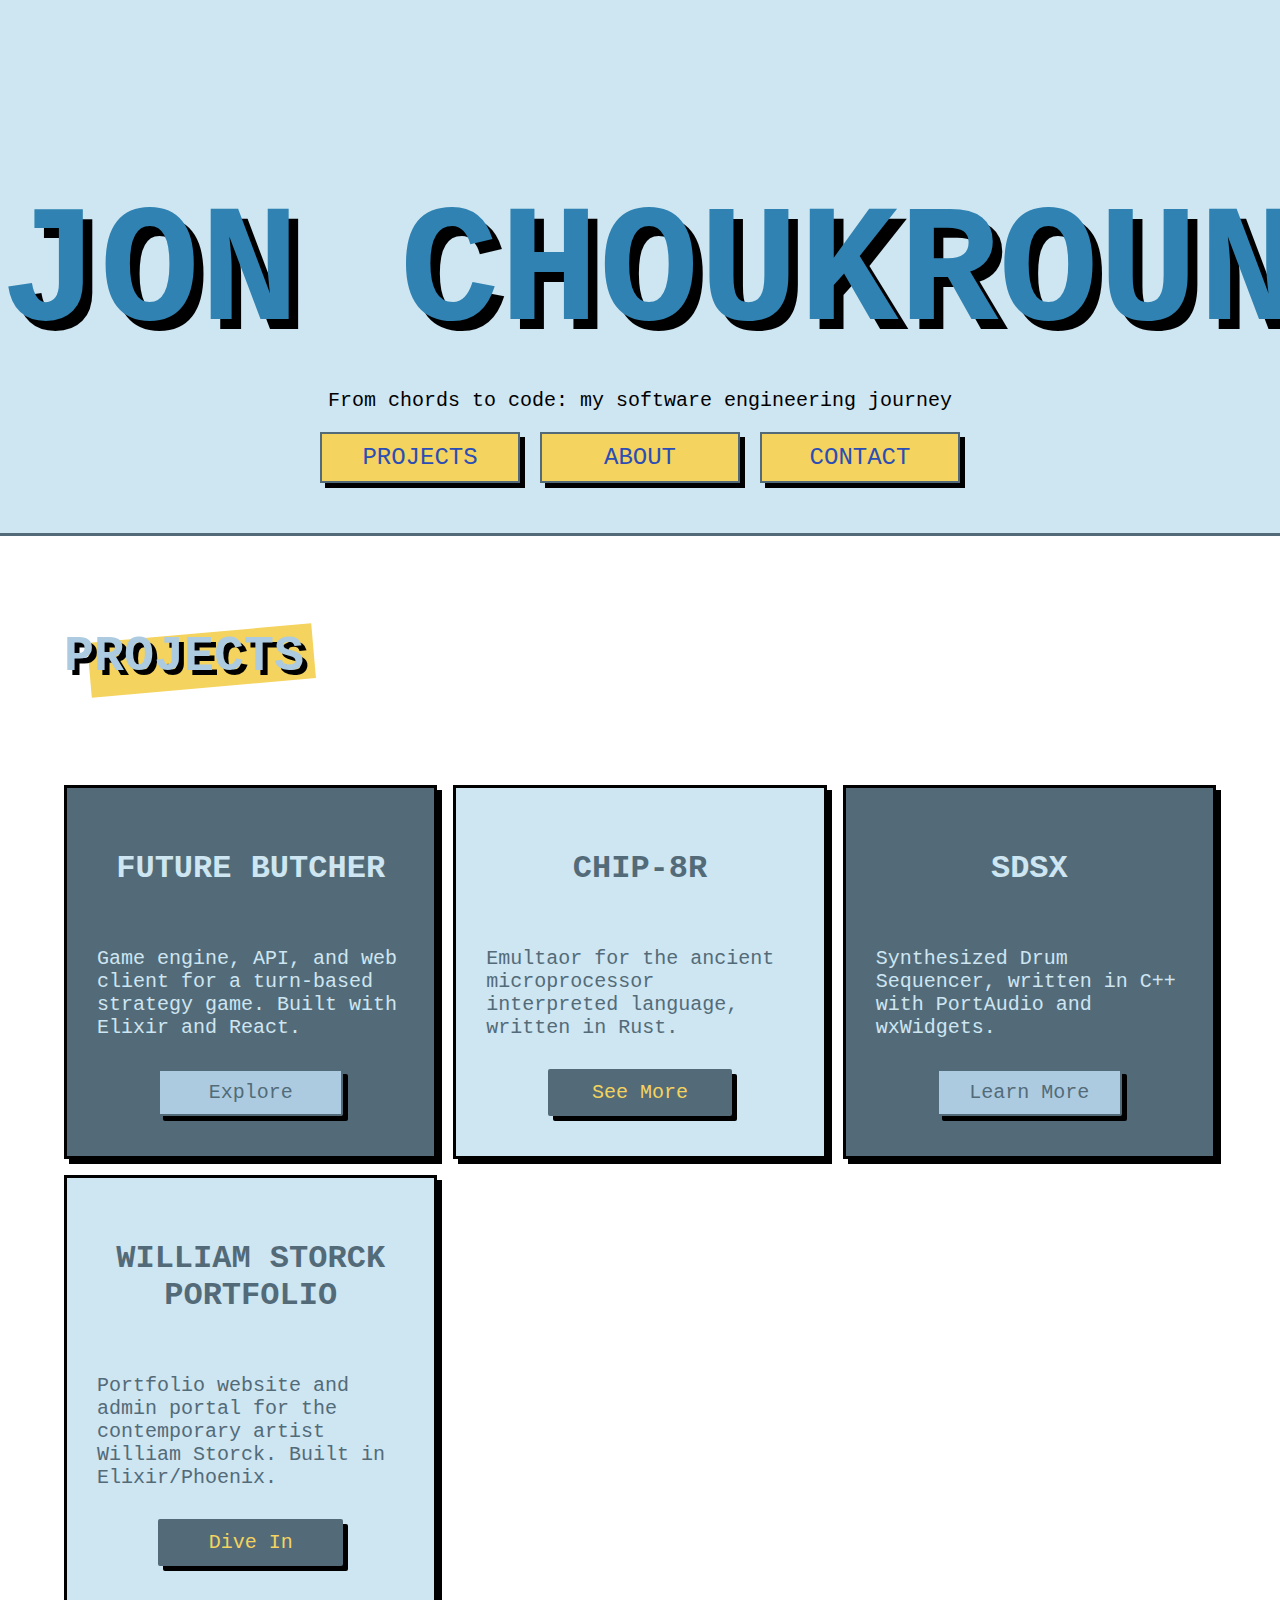
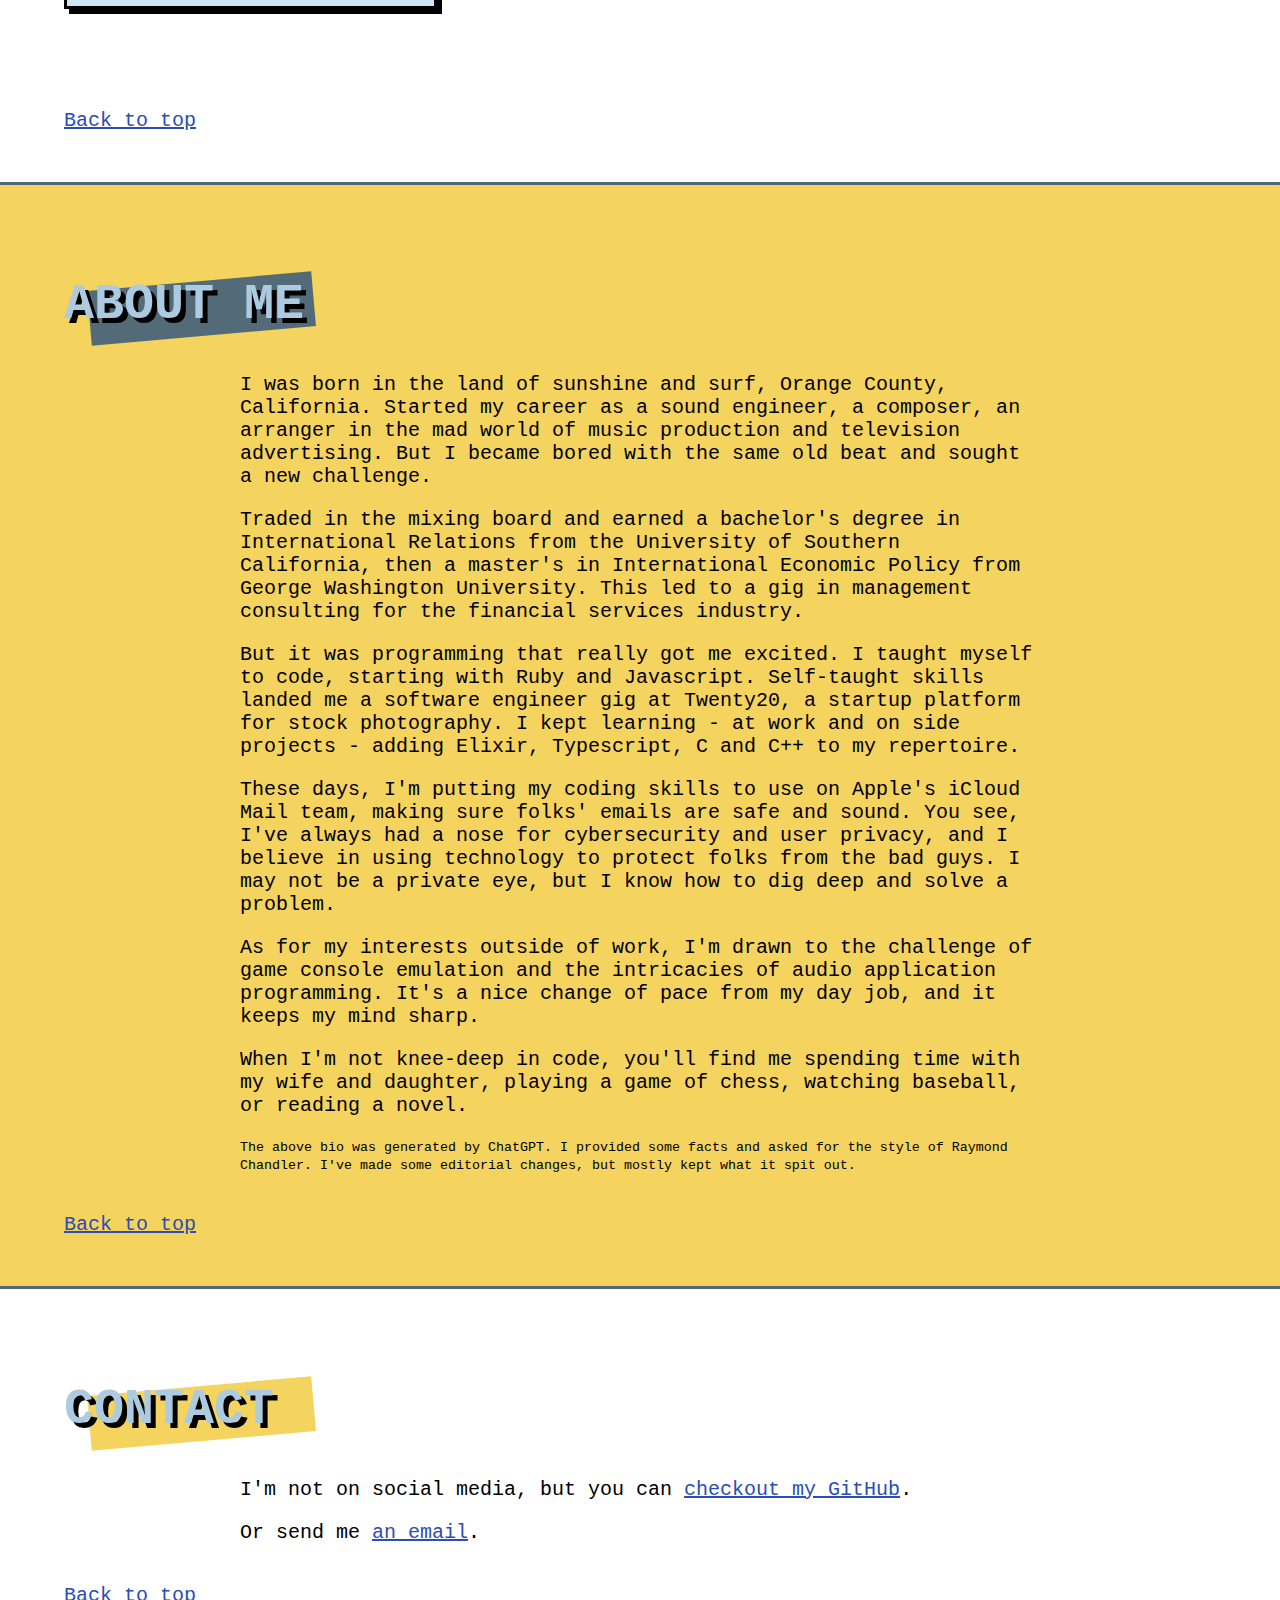
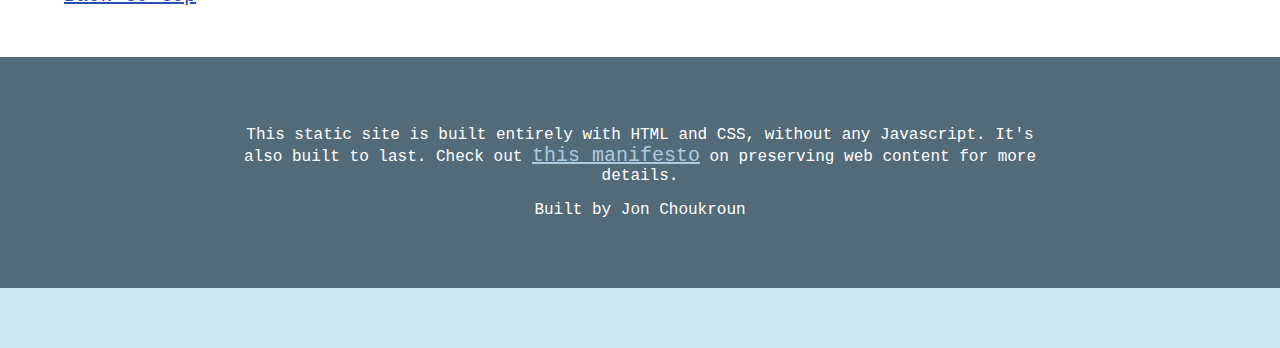
==== index.html @ f3fa55e8 "Replace chip8c with chip8r" ====
<!DOCTYPE html>
<html lang="en">
<head>
    <meta charset="UTF-8">
    <meta http-equiv="X-UA-Compatible" content="IE=edge">
    <meta name="viewport" content="width=device-width, initial-scale=1.0">
    <meta property="og:title" content="Jon Choukroun | Portfolio" />
    <meta property="og:description" content="Software engineer, musician, and more." />
    <meta property="og:url" content="https://jonchoukroun.com" />
    <meta property="og:type" content="website" />
    <meta property="og:image" content="assets/jc-img.png" />
    <meta property="twitter:card" content="summary_large_image" />
    <meta property="twitter:title" content="Jon Choukroun | Portfolio" />
    <meta property="twitter:description" content="Software engineer, musician, and more." />
    <meta property="twitter:image" content="assets/jc-img.png" />
    <link rel="icon" href="assets/digital-security.png" />
    <link rel="stylesheet" href="styles.css">
    <title>Jon Choukroun | Home</title>
</head>
<body>
    <section id="hero">
        <h1>Jon Choukroun</h1>
        <p>From chords to code: my software engineering journey</p>
        <nav class="site-nav">
            <a href="#projects" class="button">Projects</a>
            <a href="#bio" class="button">About</a>
            <a href="#contact" class="button">Contact</a>
        </nav>
    </section>

    <section id="projects">
        <h2 class="container-title">Projects</h2>
        <nav>
            <article class="card">
                <header>
                    <h3>Future Butcher</h3>
                </header>
                <p>Game engine, API, and web client for a turn-based strategy game. Built with Elixir and React.</p>
                <footer>
                    <a class="card-button button" href="future-butcher.html">Explore</a>
                </footer>
            </article>
            <article class="card">
                <header>
                    <h3>Chip-8R</h3>
                </header>
                <p>Emultaor for the ancient microprocessor interpreted language, written in Rust.</p>
                <footer>
                    <a class="card-button button" href="chip-8r.html">See More</a>
                </footer>
            </article>
            <article class="card">
                <header>
                    <h3>SDSx</h3>
                </header>
                <p>Synthesized Drum Sequencer, written in C++ with PortAudio and wxWidgets.</p>
                <footer>
                    <a class="card-button button" href="sdsx.html">Learn More</a>
                </footer>
            </article>
            <article class="card">
                <header>
                    <h3>William Storck Portfolio</h3>
                </header>
                <p>Portfolio website and admin portal for the contemporary artist William Storck. Built in Elixir/Phoenix.</p>
                <footer>
                    <a class="card-button button" href="william-storck.html">Dive In</a>
                </footer>
            </article>
        </nav>

        <footer>
            <a href="#">Back to top</a>
        </footer>
    </section>

    <section id="bio">
        <h2 class="container-title">About Me</h2>
        <article class="text-content">
            <p>I was born in the land of sunshine and surf, Orange County, California. Started my career as a sound engineer, a composer, an arranger in the mad world of music production and television advertising. But I became bored with the same old beat and sought a new challenge.</p>
            <p>Traded in the mixing board and earned a bachelor's degree in International Relations from the University of Southern California, then a master's in International Economic Policy from George Washington University. This led to a gig in management consulting for the financial services industry.</p>
            <p>But it was programming that really got me excited. I taught myself to code, starting with Ruby and Javascript. Self-taught skills landed me a software engineer gig at Twenty20, a startup platform for stock photography. I kept learning - at work and on side projects - adding Elixir, Typescript, C and C++ to my repertoire.</p>
            <p>These days, I'm putting my coding skills to use on Apple's iCloud Mail team, making sure folks' emails are safe and sound. You see, I've always had a nose for cybersecurity and user privacy, and I believe in using technology to protect folks from the bad guys. I may not be a private eye, but I know how to dig deep and solve a problem.</p>
            <p>As for my interests outside of work, I'm drawn to the challenge of game console emulation and the intricacies of audio application programming. It's a nice change of pace from my day job, and it keeps my mind sharp.</p>
            <p>When I'm not knee-deep in code, you'll find me spending time with my wife and daughter, playing a game of chess, watching baseball, or reading a novel.</p>

            <small>The above bio was generated by ChatGPT. I provided some facts and asked for the style of Raymond Chandler. I've made some editorial changes, but mostly kept what it spit out.</small>
        </article>

        <footer>
            <a href="#">Back to top</a>
        </footer>
    </section>

    <section id="contact">
        <h2 class="container-title">Contact</h2>

        <article class="text-content">
            <p>I'm not on social media, but you can <a href="https://github.com/jonchoukroun" target="_blank">checkout my GitHub</a>.</p>
            <p>Or send me <a href="mailto:me@jonchoukroun.com" target="_blank">an email</a>.</p>
        </article>

        <footer>
            <a href="#">Back to top</a>
        </footer>
    </section>

    <section id="manifesto">
        <article class="text-content">
            <p>This static site is built entirely with HTML and CSS, without any Javascript. It's also built to last. Check out <a href="https://jeffhuang.com/designed_to_last/" target="_blank">this manifesto</a> on preserving web content for more details.</p>
        
            <p>Built by Jon Choukroun</p>
        </article>
    </section>
</body>
</html>
---- styles.css ----
/* CSS Variables */
:root {
    /* Colors */
    --primary-bg-color: #ffffff;
    --secondary-bg-color: #cee5f2;
    --primary-color: #000000;
    --secondary-color: #2B4DB6;
    --tertiary-color: #2F82B1;
    --primary-accent-color: #accbe1;
    --secondary-accent-color: #536b78;
    --tertiary-accent-color: #f4d35e;
    /* Type */
    --heading-type: 'Andale Mono', monospace;
    --body-type: 'American Typewriter', monospace;
    --hero-type: 'Rockwell', 'Papyrus', monospace;
    --body-size: 16px;
    --heading-size: 42px;
    --compact-heading-size: 36px;
    --small-heading-size: 20px;
    --button-font-size: 16px;
    --card-title-size: 28px;
    --modal-title-size: 24px;
    --small-size: 12px;
    /* Shadows */
    --primary-box-shadow: 5px 5px var(--primary-color);
    --primary-text-shadow: 3px 3px var(--primary-color);
    --secondary-box-shadow: 9px 9px var(--primary-color);
    --title-shadow: 0.75vw 0.75vw var(--primary-color);
}

@media (min-width: 1024px) {
    :root {
        --body-size: 20px;
        --heading-size: 50px;
        --small-heading-size: 28px;
        --button-font-size: 24px;
        --card-title-size: 32px;
        --modal-title-size: 48px;
        --small-size: 16px;
        --primary-text-shadow: 5px 5px var(--primary-color);
    }
}


/* Base Elements */

* {
    box-sizing: border-box;
    z-index: 1;
}

body {
    margin: 0;
    background-color: var(--secondary-bg-color);
}

h1, h2, h3{
    font-family: var(--heading-type);
    font-weight: 700;
    text-transform: uppercase;
    color: var(--primary-accent-color);
}

p {
    font-family: var(--body-type);
    font-size: var(--body-size);
    color: var(--primary-color);
}

small {
    font-family: var(--body-type);
    color: var(--primary-color);
}

a {
    font-family: var(--body-type);
    font-size: var(--body-size);
    color: var(--secondary-color);
}

a:visited {
    color: var(--secondary-color);
}

a.button {
    text-align: center;
    text-decoration: none;
    border: 2px solid var(--secondary-accent-color);
    box-shadow: var(--primary-box-shadow);
}

a.button:hover {
    box-shadow: var(--secondary-box-shadow);
    transform: translateX(-2px) translateY(-2px);
    transition: all ease 100ms;
}

a.button:active {
    box-shadow: none;
}

section {
    padding-block: 50px;
    padding-inline: 5vw;
    background-color: var(--primary-bg-color);
    border-block-end: 3px solid var(--secondary-accent-color);
}

section > h2.container-title {
    position: relative;
    margin-block-end: 40px;
    font-size: var(--heading-size);
    text-shadow: var(--primary-text-shadow);
}

section > h2.container-title::after {
    content: '';
    position: absolute;
    inset-inline-start: -3px;
    inset-block-start: 10px;
    transform: rotateZ(-5deg);
    z-index: -1;
    inline-size: 150px;
    block-size: 45px;
    margin: auto;
    background-color: var(--tertiary-accent-color);
}

h2.container-title:last-child {
    color: var(--primary-accent-color);
}

@media (min-width: 1024px) {
    section > h2.container-title::after {
        inset-inline-start: 25px;
        inset-block-start: 5px;
        transform: rotateZ(-5deg);
        inline-size: 225px;
        block-size: 55px;
    }

    .container-title:last-child {
        color: var(--primary-accent-color);
    }
}

section > article {
    max-inline-size: 800px;
    margin: 0 auto;
}

footer {
    margin-block-start: 40px;
}

footer > a {
    font-family: var(--body-type);
    font-size: var(--body-size);
}

pre {
   overflow-x: scroll;
   padding-inline: 10px;
   background-color: var(--secondary-accent-color);
   color: var(--tertiary-accent-color); 
   font-family: var(--body-type);
   font-size: calc(var(--body-size) - 2px);
   border: 2px solid var(--primary-color);
   border-radius: 2px;
   box-shadow: var(--primary-box-shadow);
}

pre span.code-comment {
    color: var(--primary-accent-color);
}

@media (min-width: 1024px) {
    pre {
        margin-inline: 20px;
    }
}

figure {
    margin-block: 50px;
    margin-inline: 0;
}

figure img {
    inline-size: 100%;
}

figure figcaption {
    font-family: var(--heading-type);
    font-size: calc(var(--body-size) - 5px);
    color: var(--secondary-accent-color);
    text-align: center;
}


/* Section-Specific */

#hero {
    background-color: var(--secondary-bg-color);
    padding-block-start: 120px;
    padding-inline: 0;
    overflow: hidden;
}

#hero > h1 {
    margin-block-start: 60px;
    margin-block-end: 0;
    text-align: start;
    font-family: var(--hero-type);
    font-size: 13vw;
    white-space: nowrap;
    color: var(--tertiary-color);
    text-shadow: var(--title-shadow);
    animation: scrollText 12s linear infinite;
}

#hero > p {
    text-align: center;
}

#hero > nav {
    max-inline-size: 800px;
    display: flex;
    align-items: center;
    justify-content: center;
    margin: auto;
}

#hero > nav > a.button {
    inline-size: 100px;
    margin-inline: 10px;
    padding-block: 10px;
    background-color: var(--tertiary-accent-color);
    font-family: var(--heading-type);
    font-size: var(--button-font-size);
    text-transform: uppercase;
}

@media (min-width: 1024px) {
    #hero > nav > a.button {
        inline-size: 200px;
    }
}

section.overlay {
    position: fixed;
    inset-block-start: 0;
    inset-block-end: 0;
    inset-inline-start: 0;
    inset-inline-end: 0;
    padding-inline: 8px;
    background-color: rgba(0, 0, 0, 0.8);
    visibility: hidden;
    opacity: 0;
    transition: opacity 200ms;
}
section.overlay:target {
    z-index: 10;
    visibility: visible;
    opacity: 1;
}

section.overlay article.modal {
    max-block-size: 600px;
    inline-size: 100%;
    z-index: 100;
    display: flex;
    flex-direction: column;
    margin: 0 auto;
    background-color: var(--secondary-bg-color);
    border: 4px solid var(--primary-color);
    border-radius: 10px;
    box-shadow: var(--primary-box-shadow);
}

@media (min-width: 1024px) {
    section.overlay article.modal {
        margin: 75px auto;
    }
}

section.overlay article.modal .modal-header {
    display: flex;
    justify-content: flex-end;
    padding-block: 20px;
    padding-inline: 15px;
    background-color: var(--secondary-accent-color);
    border-bottom: 2px solid var(--primary-color);
}

section.overlay article.modal .modal-header .close {
    padding: 5px;
    background-color: var(--secondary-bg-color);
    color: var(--secondary-accent-color);
    font-family: var(--heading-type);
    font-size: var(--small-size);
    font-weight: 600;
    text-transform: uppercase;
}

section.overlay article.modal .modal-content {
    padding: 15px;
    overflow-x: scroll;
}

@media (min-width: 1024px) {
    section.overlay article.modal .modal-header {
        padding-inline: 40px;
    }

    section.overlay article.modal .modal-content {
        padding: 40px;
    }
}

section.overlay article.modal .modal-content h3 {
    margin-block-start: 0;
    color: var(--secondary-accent-color);
    font-family: var(--heading-type);
    font-size: var(--modal-title-size);
    font-weight: 400;
    text-align: center;
    text-transform: none;
}

section.overlay article.modal .modal-content h4 {
    margin-block-start: 60px;
    margin-block-end: 10px;
    font-family: var(--heading-type);
    font-size: var(--small-heading-size);
}

section.overlay article.modal .modal-content ul {
    padding: 0;
    list-style: none;
}

section.overlay article.modal .modal-content li {
    margin-block-end: 10px;
    font-family: var(--body-type);
    font-size: var(--body-size);
}

section.overlay article.modal .modal-content p.placeholder {
    color: var(--secondary-accent-color);
    font-style: italic;
    text-align: center;

}

#projects > nav {
    display: grid;
    align-items: center;
    grid-template-columns: repeat(auto-fit, minmax(340px, 1fr));
    grid-gap: 1rem;
    margin: 100px auto;
}

#projects article.card {
    block-size: 100%;
    display: flex;
    flex-direction: column;
    justify-content: flex-start;
    padding-block: 30px;
    padding-inline: 30px;
    background-color: var(--secondary-accent-color);
    border: 3px solid var(--primary-color);
    box-shadow: var(--primary-box-shadow);
}

#projects article.card:nth-child(2n) {
    background-color: var(--secondary-bg-color);
}

#projects article.card h3 {
    margin-block-end: 40px;
    font-size: var(--card-title-size);
    text-align: center;
    color: var(--secondary-bg-color);
}

#projects article.card:nth-child(2n) h3 {
    color: var(--secondary-accent-color);
}

#projects article.card p {
    color: var(--secondary-bg-color);
}

#projects article.card:nth-child(2n) p {
    color: var(--secondary-accent-color);
}

#projects article.card > footer {
    display: flex;
    justify-content: center;
    margin-block-start: auto;
    padding-block: 10px;
}

#projects a.card-button {
    inline-size: 60%;
    padding-block: 10px;
    background-color: var(--primary-accent-color);
    border-radius: 2px;
    color: var(--secondary-accent-color);
    font-family: var(--heading-type);
    font-size: var(--body-size);
}

#projects article.card:nth-child(2n) a.card-button {
    background-color: var(--secondary-accent-color);
    color: var(--tertiary-accent-color);
}

#bio {
    background-color: var(--tertiary-accent-color);
    color: var(--secondary-bg-color);
}

#bio > h2.container-title::after {
   background-color: var(--secondary-accent-color)
}

#manifesto {
    background-color: var(--secondary-accent-color);
}

#manifesto p {
    text-align: center;
    font-size: var(--small-size);
    color: var(--primary-bg-color);
}

#manifesto a {
    color: var(--primary-accent-color);
}


/* Animations */

@keyframes scrollText {
    0% {
        transform: translateX(95vw);
    }
    100% {
        transform: translateX(-122vw);
    }
}


/* Project Writeups */
section.writeup {
    max-inline-size: 1000px;
    margin: auto;
    background-color: var(--secondary-bg-color);
    border: none;
}

section.writeup > h1 {
    position: relative;
    font-size: var(--compact-heading-size);
    text-shadow: var(--primary-text-shadow);
}

section.writeup > h1::after {
    content: '';
    position: absolute;
    inset-inline-start: -3px;
    inset-block-start: 15px;
    transform: rotateZ(-2deg);
    z-index: -1;
    inline-size: 325px;
    block-size: 25px;
    margin: auto;
    background-color: var(--tertiary-accent-color);
}

@media (min-width: 1024px) {
    section.writeup > h1 {
        font-size: calc(var(--heading-size) + 20px);
    }

    section.writeup > h1::after {
        inset-inline-start: -3px;
        inset-block-start: 30px;
        inline-size: 615px;
        block-size: 45px;
    }
}

section.writeup > h2.heading {
    margin-block-start: 40px;
    color: var(--secondary-accent-color);
    font-size: var(--small-heading-size);
    text-transform: capitalize;
}

section.writeup > nav.top-nav {
    display: flex;
    justify-content: flex-end;
}

section.writeup > nav.bottom-nav {
    display: flex;
    justify-content: center;
}

section.writeup > nav a.button {
    padding-block: 5px;
    padding-inline: 10px;
    background-color: var(--tertiary-accent-color);
    font-family: var(--heading-type);
    text-transform: uppercase;
}

section.writeup > ul > li {
    font-family: var(--body-type);
    font-size: var(--body-size);
}

section.writeup > ul.links {
    padding-inline-start: 0;
    list-style: none;
}

section.writeup > ul > li > strong {
    color: var(--secondary-accent-color);
}


/* Error Page */
.error-container {
    display: flex;
    flex-direction: column;
    align-items: center;
}

.error-container h1 {
    color: var(--secondary-accent-color);
}

.error-container p {
    color: var(--secondary-accent-color);
}

.error-container a.button {
    padding-block: 10px;
    padding-inline: 10px;
    background-color: var(--tertiary-accent-color);
    font-family: var(--heading-type);
    font-size: var(--button-font-size);
    text-transform: uppercase;
}
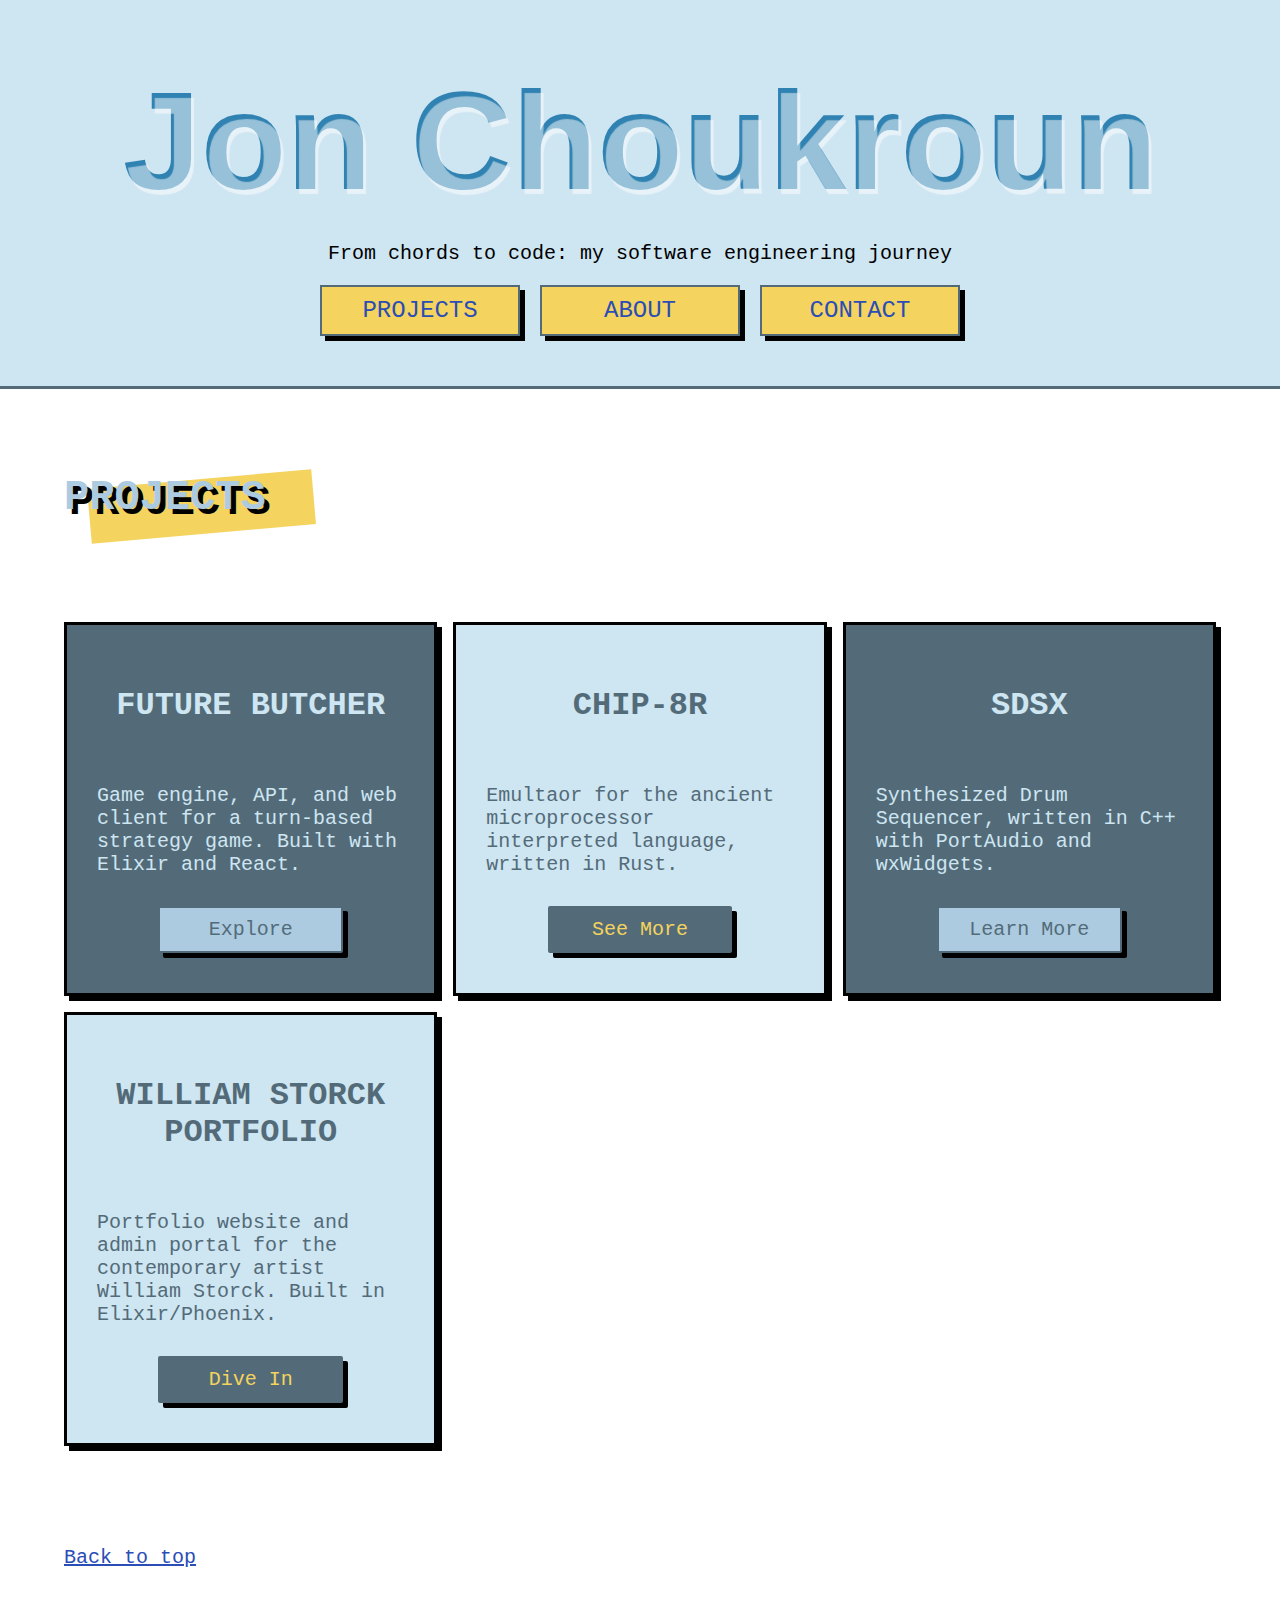
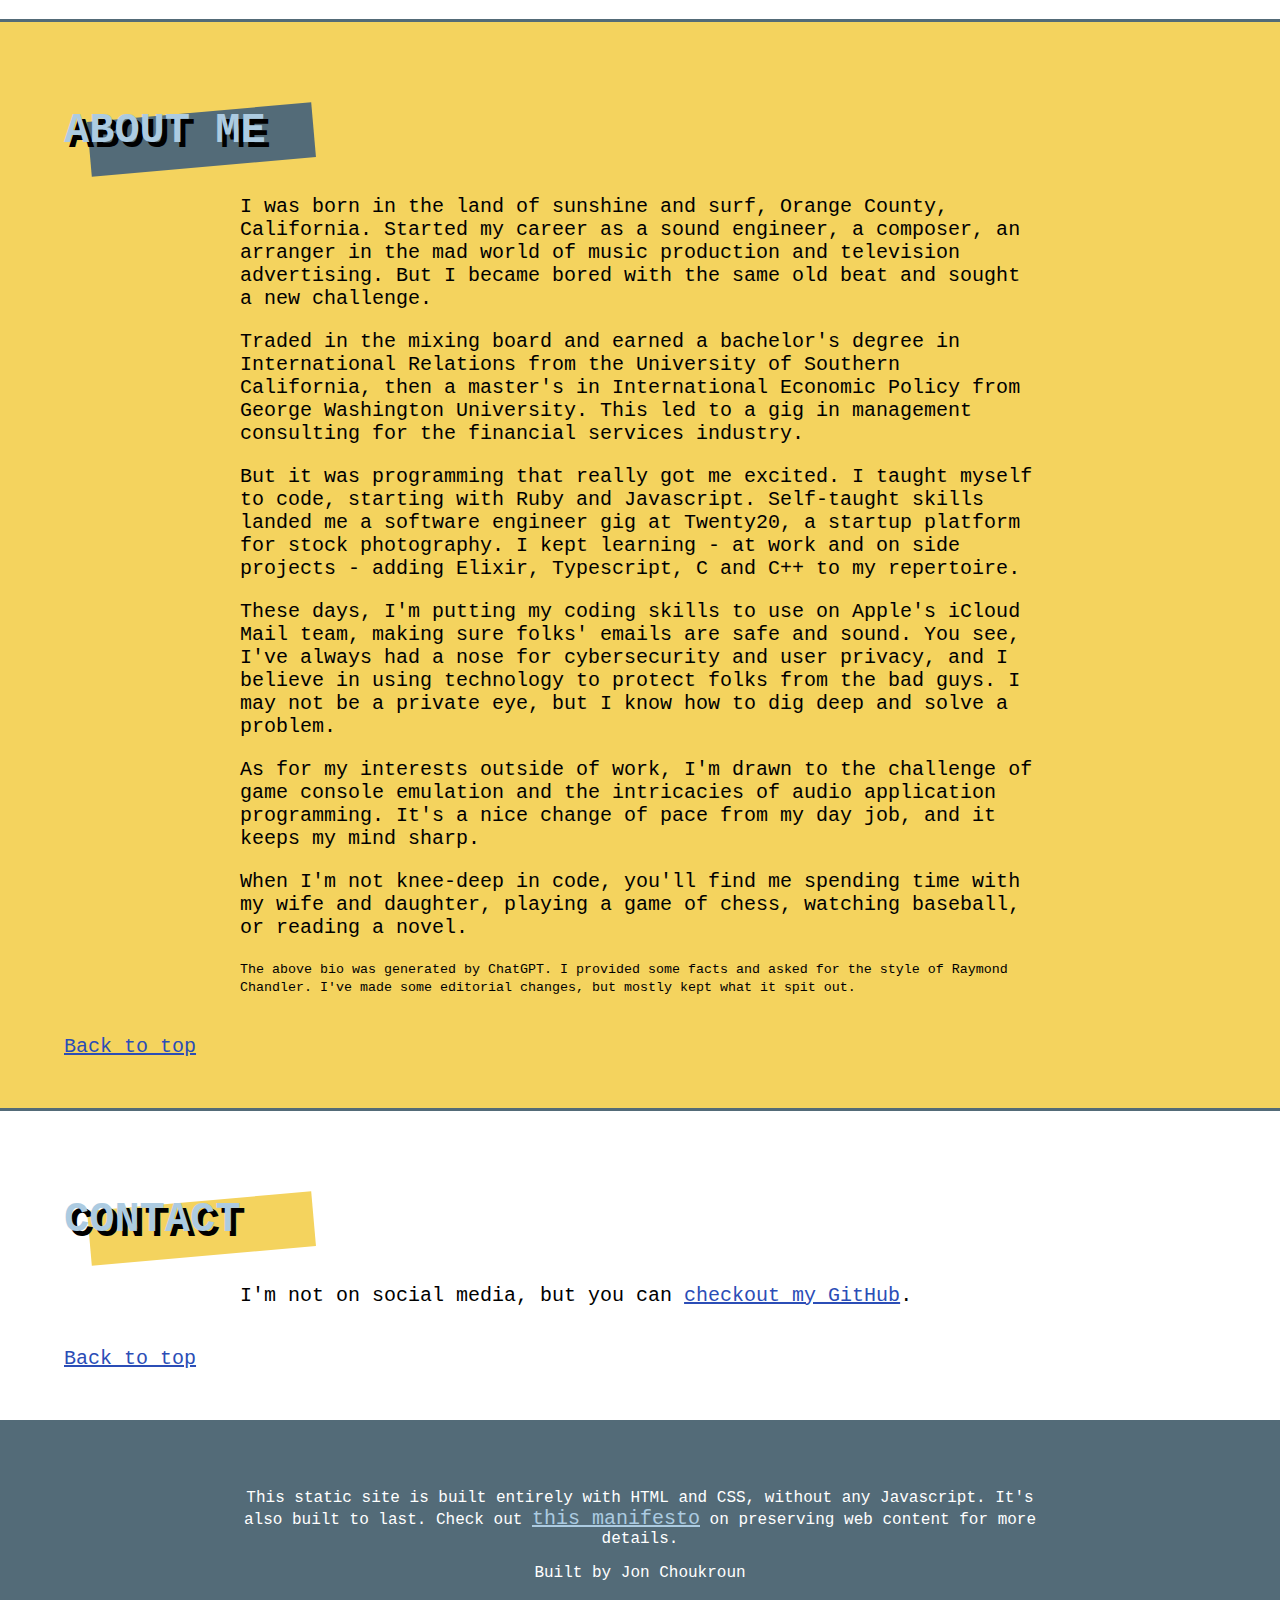
==== commit 0505fc45: "Remove mail link" ====
--- a/index.html
+++ b/index.html
@@ -97,7 +97,6 @@
 
         <article class="text-content">
             <p>I'm not on social media, but you can <a href="https://github.com/jonchoukroun" target="_blank">checkout my GitHub</a>.</p>
-            <p>Or send me <a href="mailto:me@jonchoukroun.com" target="_blank">an email</a>.</p>
         </article>
 
         <footer>
--- a/styles.css
+++ b/styles.css
@@ -10,33 +10,39 @@
     --secondary-accent-color: #536b78;
     --tertiary-accent-color: #f4d35e;
     /* Type */
-    --heading-type: 'Andale Mono', monospace;
+    --heading-type: 'Franklin Gothic Medium', 'Geneva', monospace;
     --body-type: 'American Typewriter', monospace;
-    --hero-type: 'Rockwell', 'Papyrus', monospace;
+    --hero-type: 'Franklin Gothic Medium', 'Geneva', sans-serif;
+    /* Size */
     --body-size: 16px;
     --heading-size: 42px;
+    --hero-size: 42px;
     --compact-heading-size: 36px;
     --small-heading-size: 20px;
     --button-font-size: 16px;
     --card-title-size: 28px;
     --modal-title-size: 24px;
     --small-size: 12px;
+    /* Spacing */
+    --hero-block-padding: 48px;
     /* Shadows */
     --primary-box-shadow: 5px 5px var(--primary-color);
     --primary-text-shadow: 3px 3px var(--primary-color);
     --secondary-box-shadow: 9px 9px var(--primary-color);
-    --title-shadow: 0.75vw 0.75vw var(--primary-color);
+    --title-shadow: rgba(255, 255, 255, 0.5) 3px 5px 1px;
 }
 
 @media (min-width: 1024px) {
     :root {
         --body-size: 20px;
-        --heading-size: 50px;
+        --heading-size: 42px;
+        --hero-size: 140px;
         --small-heading-size: 28px;
         --button-font-size: 24px;
         --card-title-size: 32px;
         --modal-title-size: 48px;
         --small-size: 16px;
+        --hero-block-padding: 100px;
         --primary-text-shadow: 5px 5px var(--primary-color);
     }
 }
@@ -201,21 +207,25 @@
 
 #hero {
     background-color: var(--secondary-bg-color);
-    padding-block-start: 120px;
-    padding-inline: 0;
+    padding-block-start: var(--hero-bock-padding);
+    padding-inline: auto;
     overflow: hidden;
 }
 
 #hero > h1 {
     margin-block-start: 60px;
     margin-block-end: 0;
-    text-align: start;
+    text-align: center;
     font-family: var(--hero-type);
-    font-size: 13vw;
+    font-size: var(--hero-size);
+    text-transform: none;
     white-space: nowrap;
-    color: var(--tertiary-color);
+    background-color: var(--tertiary-color);
+    -webkit-background-clip: text;
+    -moz-background-clip: text;
+    background-clip: text;
+    color: transparent;
     text-shadow: var(--title-shadow);
-    animation: scrollText 12s linear infinite;
 }
 
 #hero > p {
@@ -441,18 +451,6 @@
 }
 
 
-/* Animations */
-
-@keyframes scrollText {
-    0% {
-        transform: translateX(95vw);
-    }
-    100% {
-        transform: translateX(-122vw);
-    }
-}
-
-
 /* Project Writeups */
 section.writeup {
     max-inline-size: 1000px;
@@ -555,4 +553,4 @@
     font-family: var(--heading-type);
     font-size: var(--button-font-size);
     text-transform: uppercase;
-}+}
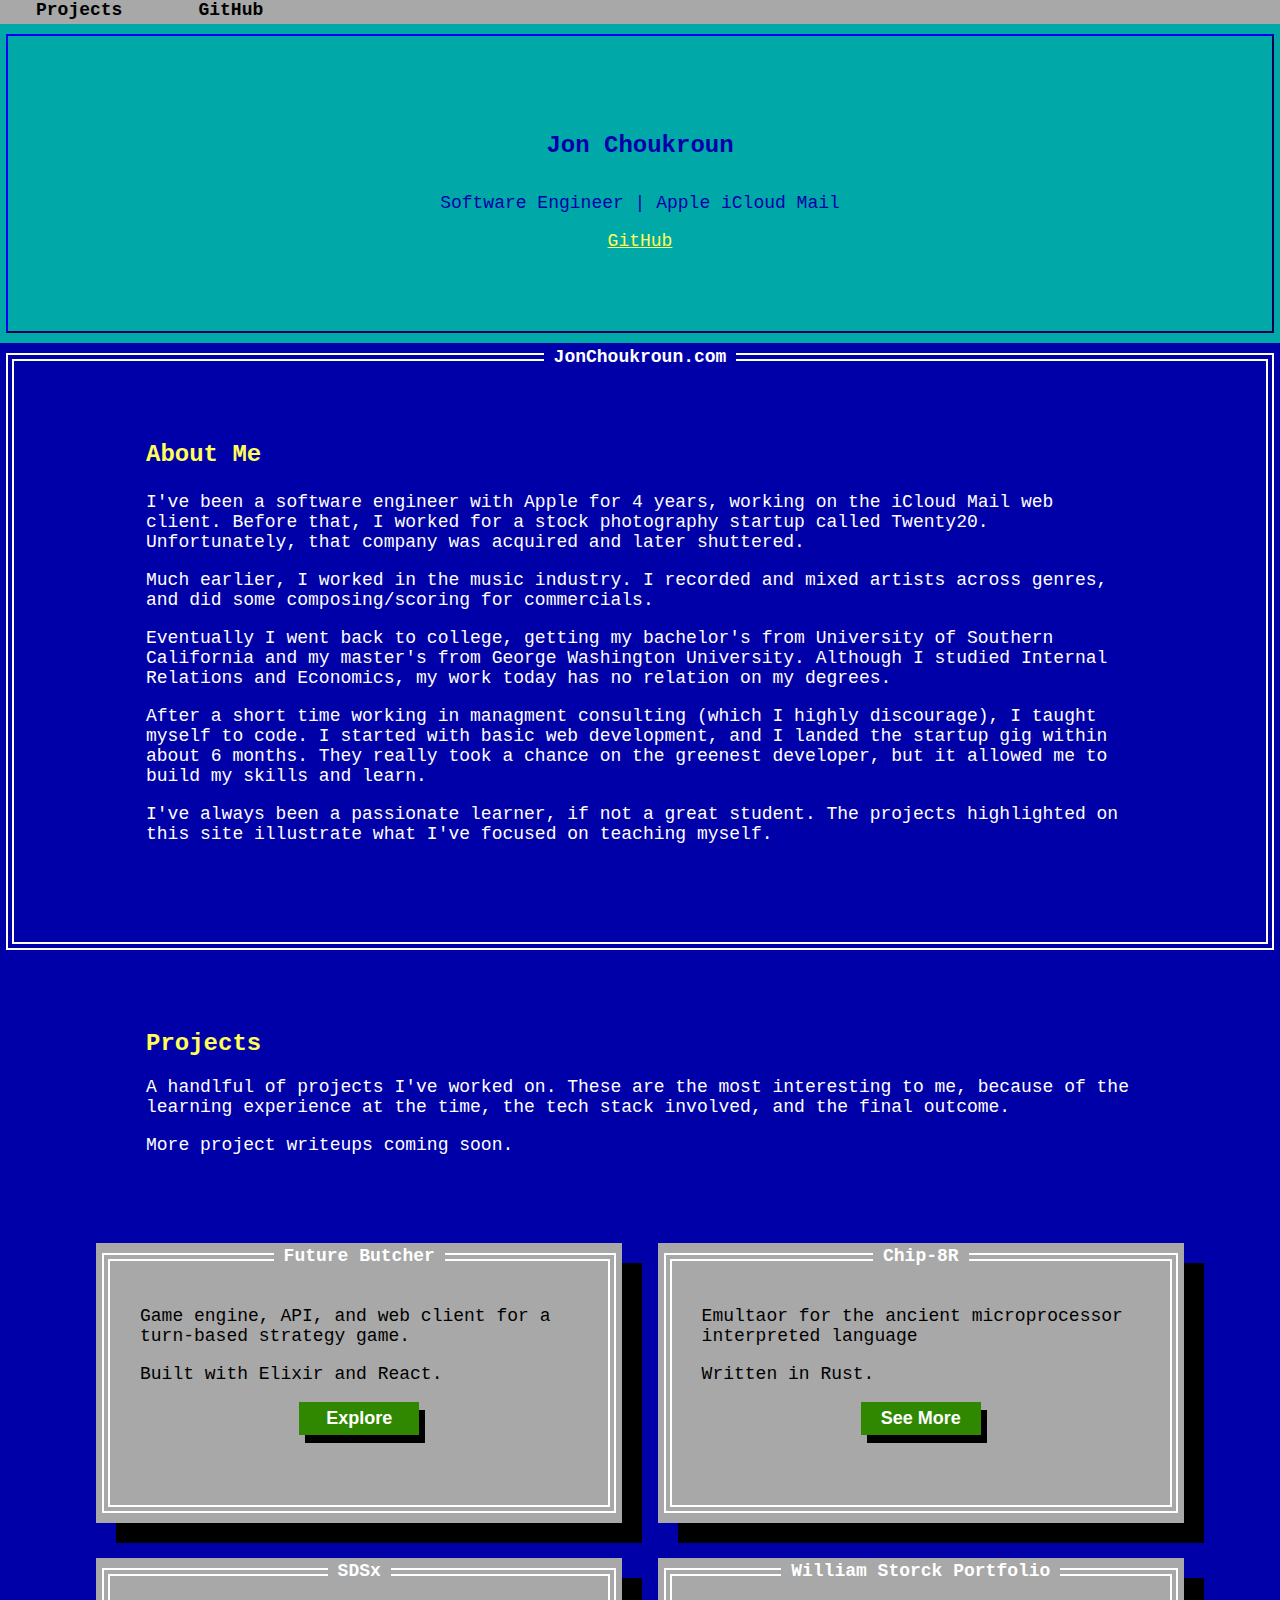
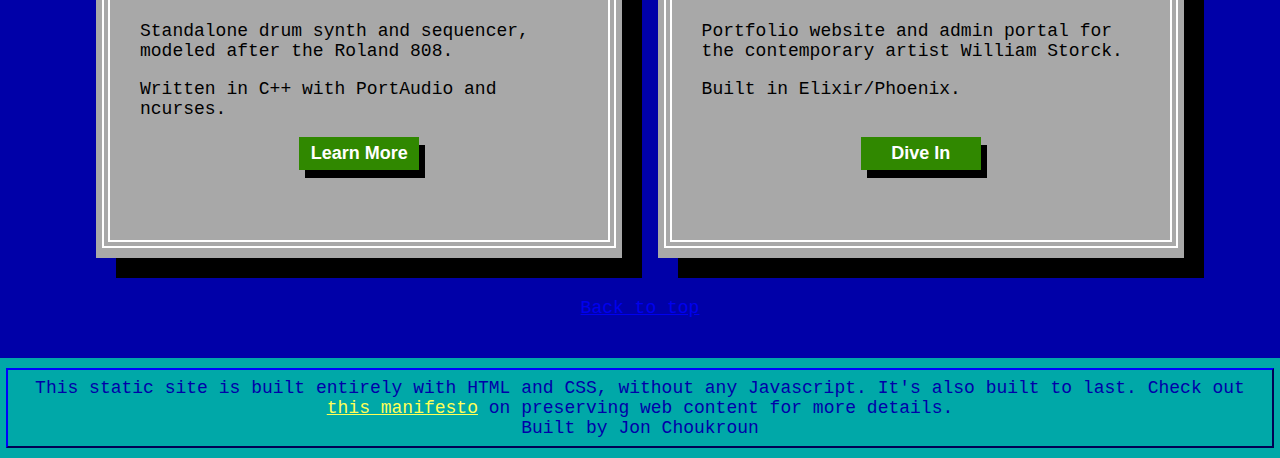
==== commit dffacb8e: "Update landing page to borland ui" ====
--- a/index.html
+++ b/index.html
@@ -1,115 +1,142 @@
 <!DOCTYPE html>
 <html lang="en">
-<head>
-    <meta charset="UTF-8">
-    <meta http-equiv="X-UA-Compatible" content="IE=edge">
-    <meta name="viewport" content="width=device-width, initial-scale=1.0">
-    <meta property="og:title" content="Jon Choukroun | Portfolio" />
-    <meta property="og:description" content="Software engineer, musician, and more." />
-    <meta property="og:url" content="https://jonchoukroun.com" />
-    <meta property="og:type" content="website" />
-    <meta property="og:image" content="assets/jc-img.png" />
-    <meta property="twitter:card" content="summary_large_image" />
-    <meta property="twitter:title" content="Jon Choukroun | Portfolio" />
-    <meta property="twitter:description" content="Software engineer, musician, and more." />
-    <meta property="twitter:image" content="assets/jc-img.png" />
-    <link rel="icon" href="assets/digital-security.png" />
-    <link rel="stylesheet" href="styles.css">
-    <title>Jon Choukroun | Home</title>
-</head>
-<body>
-    <section id="hero">
-        <h1>Jon Choukroun</h1>
-        <p>From chords to code: my software engineering journey</p>
-        <nav class="site-nav">
-            <a href="#projects" class="button">Projects</a>
-            <a href="#bio" class="button">About</a>
-            <a href="#contact" class="button">Contact</a>
-        </nav>
-    </section>
-
-    <section id="projects">
-        <h2 class="container-title">Projects</h2>
-        <nav>
-            <article class="card">
-                <header>
-                    <h3>Future Butcher</h3>
-                </header>
-                <p>Game engine, API, and web client for a turn-based strategy game. Built with Elixir and React.</p>
-                <footer>
-                    <a class="card-button button" href="future-butcher.html">Explore</a>
-                </footer>
-            </article>
-            <article class="card">
-                <header>
-                    <h3>Chip-8R</h3>
-                </header>
-                <p>Emultaor for the ancient microprocessor interpreted language, written in Rust.</p>
-                <footer>
-                    <a class="card-button button" href="chip-8r.html">See More</a>
-                </footer>
-            </article>
-            <article class="card">
-                <header>
-                    <h3>SDSx</h3>
-                </header>
-                <p>Synthesized Drum Sequencer, written in C++ with PortAudio and wxWidgets.</p>
-                <footer>
-                    <a class="card-button button" href="sdsx.html">Learn More</a>
-                </footer>
-            </article>
-            <article class="card">
-                <header>
-                    <h3>William Storck Portfolio</h3>
-                </header>
-                <p>Portfolio website and admin portal for the contemporary artist William Storck. Built in Elixir/Phoenix.</p>
-                <footer>
-                    <a class="card-button button" href="william-storck.html">Dive In</a>
-                </footer>
-            </article>
-        </nav>
-
-        <footer>
-            <a href="#">Back to top</a>
-        </footer>
-    </section>
-
-    <section id="bio">
-        <h2 class="container-title">About Me</h2>
-        <article class="text-content">
-            <p>I was born in the land of sunshine and surf, Orange County, California. Started my career as a sound engineer, a composer, an arranger in the mad world of music production and television advertising. But I became bored with the same old beat and sought a new challenge.</p>
-            <p>Traded in the mixing board and earned a bachelor's degree in International Relations from the University of Southern California, then a master's in International Economic Policy from George Washington University. This led to a gig in management consulting for the financial services industry.</p>
-            <p>But it was programming that really got me excited. I taught myself to code, starting with Ruby and Javascript. Self-taught skills landed me a software engineer gig at Twenty20, a startup platform for stock photography. I kept learning - at work and on side projects - adding Elixir, Typescript, C and C++ to my repertoire.</p>
-            <p>These days, I'm putting my coding skills to use on Apple's iCloud Mail team, making sure folks' emails are safe and sound. You see, I've always had a nose for cybersecurity and user privacy, and I believe in using technology to protect folks from the bad guys. I may not be a private eye, but I know how to dig deep and solve a problem.</p>
-            <p>As for my interests outside of work, I'm drawn to the challenge of game console emulation and the intricacies of audio application programming. It's a nice change of pace from my day job, and it keeps my mind sharp.</p>
-            <p>When I'm not knee-deep in code, you'll find me spending time with my wife and daughter, playing a game of chess, watching baseball, or reading a novel.</p>
-
-            <small>The above bio was generated by ChatGPT. I provided some facts and asked for the style of Raymond Chandler. I've made some editorial changes, but mostly kept what it spit out.</small>
-        </article>
-
-        <footer>
-            <a href="#">Back to top</a>
-        </footer>
-    </section>
-
-    <section id="contact">
-        <h2 class="container-title">Contact</h2>
-
-        <article class="text-content">
-            <p>I'm not on social media, but you can <a href="https://github.com/jonchoukroun" target="_blank">checkout my GitHub</a>.</p>
-        </article>
-
-        <footer>
-            <a href="#">Back to top</a>
-        </footer>
-    </section>
-
-    <section id="manifesto">
-        <article class="text-content">
-            <p>This static site is built entirely with HTML and CSS, without any Javascript. It's also built to last. Check out <a href="https://jeffhuang.com/designed_to_last/" target="_blank">this manifesto</a> on preserving web content for more details.</p>
-        
-            <p>Built by Jon Choukroun</p>
-        </article>
-    </section>
-</body>
+    <head>
+        <meta charset="UTF-8">
+        <meta http-equiv="X-UA-Compatible" content="IE=edge">
+        <meta name="viewport" content="width=device-width, initial-scale=1.0">
+        <meta property="og:title" content="Jon Choukroun | Portfolio" />
+        <meta property="og:description" content="Software engineer, musician, and more." />
+        <meta property="og:url" content="https://jonchoukroun.com" />
+        <meta property="og:type" content="website" />
+        <meta property="og:image" content="assets/jc-img.png" />
+        <meta property="twitter:card" content="summary_large_image" />
+        <meta property="twitter:title" content="Jon Choukroun | Portfolio" />
+        <meta property="twitter:description" content="Software engineer, musician, and more." />
+        <meta property="twitter:image" content="assets/jc-img.png" />
+        <link rel="icon" href="assets/digital-security.png" />
+        <link rel="stylesheet" href="styles.css">
+        <title>Jon Choukroun | Home</title>
+    </head>
+    <body>
+        <div id="navbar">
+            <span><a href="#projects" class="button">Projects</a></span>
+            <span><a href="https://github.com/jonchoukroun" class="button">GitHub</a></span>
+        </div>
+        <div id="hero">
+            <div class="outer-border">
+                <h1>Jon Choukroun</h1>
+                <p>Software Engineer | Apple iCloud Mail</p>
+                <a href="https://github.com/jonchoukroun">GitHub</a>
+            </div>
+        </div>
+        <div id="bio">
+            <div class="outer-border">
+                <div class="inner-border">
+                    <span class="filename-container">
+                        <h2 id="filename">JonChoukroun.com</h2>
+                    </span>
+                    <section>
+                        <h3>About Me</h3>
+                        <article>
+                            <p>I've been a software engineer with Apple for 4 years, working on the iCloud Mail web client. Before that, I worked for a stock photography startup called Twenty20. Unfortunately, that company was acquired and later shuttered.</p>
+                            <p>Much earlier, I worked in the music industry. I recorded and mixed artists across genres, and did some composing/scoring for commercials.</p>
+                            <p>Eventually I went back to college, getting my bachelor's from University of Southern California and my master's from George Washington University. Although I studied Internal Relations and Economics, my work today has no relation on my degrees.</p>
+                            <p>After a short time working in managment consulting (which I highly discourage), I taught myself to code. I started with basic web development, and I landed the startup gig within about 6 months. They really took a chance on the greenest developer, but it allowed me to build my skills and learn.</p>
+                            <p>I've always been a passionate learner, if not a great student. The projects highlighted on this site illustrate what I've focused on teaching myself.</p>
+                        </article>
+                    </section>
+                </div>
+            </div>
+        </div>
+        <div id="projects">
+            <section>
+                <h2 class="container-title">Projects</h2>
+                <p>A handlful of projects I've worked on. These are the most interesting to me, because of the learning experience at the time, the tech stack involved, and the final outcome.</p>
+                <p>More project writeups coming soon.</p>
+            </section>
+            <nav>
+                <article class="card">
+                    <div class="outer-border">
+                        <div class="inner-border">
+                            <header>
+                                <div class="card-title">
+                                    <h3>Future Butcher</h3>
+                                </div>
+                            </header>
+                            <div class="content">
+                                <p>Game engine, API, and web client for a turn-based strategy game.</p>
+                                <p>Built with Elixir and React.</p>
+                            </div>
+                            <footer>
+                                <button class="card-button button" href="future-butcher.html">Explore</button>
+                            </footer>
+                        </div>
+                    </div>
+                </article>
+                <article class="card">
+                    <div class="outer-border">
+                        <div class="inner-border">
+                            <header>
+                                <div class="card-title">
+                                    <h3>Chip-8R</h3>
+                                </div>
+                            </header>
+                            <div class="content">
+                                <p>Emultaor for the ancient microprocessor interpreted language</p>
+                                <p>Written in Rust.</p>
+                            </div>
+                            <footer>
+                                <button class="card-button button" href="chip-8r.html">See More</button>
+                            </footer>
+                        </div>
+                    </div>
+                </article>
+                <article class="card">
+                    <div class="outer-border">
+                        <div class="inner-border">
+                            <header>
+                                <div class="card-title">
+                                    <h3>SDSx</h3>
+                                </div>
+                            </header>
+                            <div class="content">
+                                <p>Standalone drum synth and sequencer, modeled after the Roland 808.</p>
+                                <p>Written in C++ with PortAudio and ncurses.</p>
+                            </div>
+                            <footer>
+                                <button class="card-button button" href="sdsx.html">Learn More</button>
+                            </footer>
+                        </div>
+                    </div>
+                </article>
+                <article class="card">
+                    <div class="outer-border">
+                        <div class="inner-border">
+                            <header>
+                                <div class="card-title">
+                                    <h3>William Storck Portfolio</h3>
+                                </div>
+                            </header>
+                            <div class="content">
+                                <p>Portfolio website and admin portal for the contemporary artist William Storck.</p>
+                                <p>Built in Elixir/Phoenix.</p>
+                            </div>
+                            <footer>
+                                <button class="card-button button" href="william-storck.html">Dive In</button>
+                            </footer>
+                        </div>
+                    </div>
+                </article>
+            </nav>
+            <footer>
+                <a href="#">Back to top</a>
+            </footer>
+        </div>
+        <div id="manifesto">
+            <div class="outer-border">
+                <p>This static site is built entirely with HTML and CSS, without any Javascript. It's also built to last. Check out <a href="https://jeffhuang.com/designed_to_last/" target="_blank">this manifesto</a> on preserving web content for more details.</p>
+                <p>Built by Jon Choukroun</p>
+            </div>
+        </div>
+    </body>
 </html>
--- a/styles.css
+++ b/styles.css
@@ -1,556 +1,293 @@
-/* CSS Variables */
 :root {
     /* Colors */
-    --primary-bg-color: #ffffff;
-    --secondary-bg-color: #cee5f2;
-    --primary-color: #000000;
-    --secondary-color: #2B4DB6;
-    --tertiary-color: #2F82B1;
-    --primary-accent-color: #accbe1;
-    --secondary-accent-color: #536b78;
-    --tertiary-accent-color: #f4d35e;
+    --primary-bg-color: #0000a8;    /* blue */
+    --secondary-bg-color: #a8a8a8;  /* grey */
+    --accent-bg-color: #00a8a8;     /* cyan */
+    --primary-fg-color: #ffffff;    /* white */
+    --secondary-fg-color: #000000;  /* black */
+    --accent-fg-color: #ffff57;     /* yellow */
+    --button-bg-color:  #308800;    /* green */
     /* Type */
-    --heading-type: 'Franklin Gothic Medium', 'Geneva', monospace;
-    --body-type: 'American Typewriter', monospace;
-    --hero-type: 'Franklin Gothic Medium', 'Geneva', sans-serif;
-    /* Size */
-    --body-size: 16px;
-    --heading-size: 42px;
-    --hero-size: 42px;
-    --compact-heading-size: 36px;
-    --small-heading-size: 20px;
-    --button-font-size: 16px;
-    --card-title-size: 28px;
-    --modal-title-size: 24px;
-    --small-size: 12px;
+    --main-type-family: 'American Typewriter', 'Courier', monospace;
+    --heading-type-size: 24px;
+    --body-type-size: 18px;
+    --heading-weight: 700;
     /* Spacing */
-    --hero-block-padding: 48px;
-    /* Shadows */
-    --primary-box-shadow: 5px 5px var(--primary-color);
-    --primary-text-shadow: 3px 3px var(--primary-color);
-    --secondary-box-shadow: 9px 9px var(--primary-color);
-    --title-shadow: rgba(255, 255, 255, 0.5) 3px 5px 1px;
-}
-
-@media (min-width: 1024px) {
-    :root {
-        --body-size: 20px;
-        --heading-size: 42px;
-        --hero-size: 140px;
-        --small-heading-size: 28px;
-        --button-font-size: 24px;
-        --card-title-size: 32px;
-        --modal-title-size: 48px;
-        --small-size: 16px;
-        --hero-block-padding: 100px;
-        --primary-text-shadow: 5px 5px var(--primary-color);
-    }
-}
-
+    --section-padding: 10px 6px;
+    --border-padding: 4px;
+    --navbar-block-size: 24px;
+}
 
 /* Base Elements */
-
 * {
     box-sizing: border-box;
-    z-index: 1;
 }
 
 body {
+    /* display: flex; */
+    /* flex-direction: column; */
+    /* align-items: start; */
     margin: 0;
     background-color: var(--secondary-bg-color);
 }
 
-h1, h2, h3{
-    font-family: var(--heading-type);
-    font-weight: 700;
-    text-transform: uppercase;
-    color: var(--primary-accent-color);
+h1, h2, h3 {
+    font-family: var(--main-type-family);
+    font-size: var(--heading-type-size);
+    font-weight: var(--heading-weight);
+    color: var(--accent-fg-color);
 }
 
 p {
-    font-family: var(--body-type);
-    font-size: var(--body-size);
-    color: var(--primary-color);
-}
-
-small {
-    font-family: var(--body-type);
-    color: var(--primary-color);
+    font-family: var(--main-type-family);
+    font-size: var(--body-type-size);
+    color: var(--primary-fg-color);
+    text-wrap: wrap;
 }
 
 a {
-    font-family: var(--body-type);
-    font-size: var(--body-size);
-    color: var(--secondary-color);
-}
-
-a:visited {
-    color: var(--secondary-color);
-}
-
-a.button {
+    font-family: var(--main-type-family);
+    font-size: var(--body-type-size);
+}
+
+button {
+    inline-size: 120px;
+    padding-block: 4px;
+    background-color: var(--button-bg-color);
+    border-color: transparent;
+    font-size: var(--body-type-size);
+    font-weight: var(--heading-weight);
+    color: var(--primary-fg-color);
+    box-shadow: 6px 8px 0px var(--secondary-fg-color);
+}
+
+section {
+    inline-size: 1000px;
+    margin-block-start: 40px;
+    margin-block-end: 60px;
+    padding: var(--section-padding);
+}
+
+@media (max-width: 1024px) {
+    section {
+        inline-size: 100%;
+    }
+}
+
+.outer-border {
+    border-width: 2px;
+    border-style: solid;
+    padding: var(--border-padding);
+}
+
+.inner-border {
+    border-width: 2px;
+    border-style: solid;
+    padding: var(--section-padding);
+}
+
+#navbar {
+    position: fixed;
+    top: 0;
+    block-size: var(--navbar-block-size);
+    inline-size: 100%;
+    background-color: var(--secondary-bg-color);
+}
+
+@media (max-width: 425px) {
+    #navbar {
+        display: flex;
+        justify-content: space-around;
+    }
+}
+
+#navbar span {
+    margin-inline: 36px;
+}
+
+#navbar a {
+    font-weight: 800;
+    color: var(--secondary-fg-color);
+    text-decoration: none;
+}
+
+#hero {
+    display: flex;
+    flex-direction: column;
+    min-block-size: 60px;
+    inline-size: 100%;
+    margin-block-start: var(--navbar-block-size);
+    padding: var(--section-padding);
+    background-color: var(--accent-bg-color);
+}
+
+#hero h1, #hero p {
     text-align: center;
-    text-decoration: none;
-    border: 2px solid var(--secondary-accent-color);
-    box-shadow: var(--primary-box-shadow);
-}
-
-a.button:hover {
-    box-shadow: var(--secondary-box-shadow);
-    transform: translateX(-2px) translateY(-2px);
-    transition: all ease 100ms;
-}
-
-a.button:active {
-    box-shadow: none;
-}
-
-section {
-    padding-block: 50px;
-    padding-inline: 5vw;
+    color: var(--primary-bg-color);
+}
+
+#hero a {
+    text-align: center;
+    color: var(--accent-fg-color);
+}
+
+#hero .outer-border {
+    display: flex;
+    flex-direction: column;
+    align-items: center;
+    padding-block: 80px;
+    border-color: var(--primary-bg-color);
+    border-style: outset;
+}
+
+#bio {
+    display:flex;
+    flex-direction: column;
+    block-size: 100%;
+    inline-size: 100%;
+    padding: var(--section-padding);
     background-color: var(--primary-bg-color);
-    border-block-end: 3px solid var(--secondary-accent-color);
-}
-
-section > h2.container-title {
-    position: relative;
+}
+
+#bio .outer-border {
+    border-color: var(--primary-fg-color);
+}
+
+#bio .inner-border {
+    display: flex;
+    flex-direction: column;
+    align-items: center;
+    border-color: var(--primary-fg-color);
+}
+
+#bio article p {
+    text-wrap: wrap;
+}
+
+.filename-container {
+    display: inline;
+    inline-size: fit-content;
+    margin-block-start: -24px;
+    padding-inline: 10px;
+    background-color: var(--primary-bg-color);
+}
+
+.filename-container h2#filename {
+    display: inline;
+    font-size: var(--body-type-size);
+    color: var(--primary-fg-color);
+}
+
+#projects {
+    display: flex;
+    flex-direction: column;
+    align-items: center;
+    inline-size: 100%;
+    background-color: var(--primary-bg-color);
+}
+
+#projects nav {
+    inline-size: 85%;
+    display: grid;
+    align-items: center;
+    grid-template-columns: repeat(auto-fit, minmax(340px, 1fr));
+    grid-gap: 2.2rem;
     margin-block-end: 40px;
-    font-size: var(--heading-size);
-    text-shadow: var(--primary-text-shadow);
-}
-
-section > h2.container-title::after {
-    content: '';
-    position: absolute;
-    inset-inline-start: -3px;
-    inset-block-start: 10px;
-    transform: rotateZ(-5deg);
-    z-index: -1;
-    inline-size: 150px;
-    block-size: 45px;
-    margin: auto;
-    background-color: var(--tertiary-accent-color);
-}
-
-h2.container-title:last-child {
-    color: var(--primary-accent-color);
-}
-
-@media (min-width: 1024px) {
-    section > h2.container-title::after {
-        inset-inline-start: 25px;
-        inset-block-start: 5px;
-        transform: rotateZ(-5deg);
-        inline-size: 225px;
-        block-size: 55px;
-    }
-
-    .container-title:last-child {
-        color: var(--primary-accent-color);
-    }
-}
-
-section > article {
-    max-inline-size: 800px;
-    margin: 0 auto;
-}
-
-footer {
-    margin-block-start: 40px;
-}
-
-footer > a {
-    font-family: var(--body-type);
-    font-size: var(--body-size);
-}
-
-pre {
-   overflow-x: scroll;
-   padding-inline: 10px;
-   background-color: var(--secondary-accent-color);
-   color: var(--tertiary-accent-color); 
-   font-family: var(--body-type);
-   font-size: calc(var(--body-size) - 2px);
-   border: 2px solid var(--primary-color);
-   border-radius: 2px;
-   box-shadow: var(--primary-box-shadow);
-}
-
-pre span.code-comment {
-    color: var(--primary-accent-color);
-}
-
-@media (min-width: 1024px) {
-    pre {
-        margin-inline: 20px;
-    }
-}
-
-figure {
-    margin-block: 50px;
-    margin-inline: 0;
-}
-
-figure img {
-    inline-size: 100%;
-}
-
-figure figcaption {
-    font-family: var(--heading-type);
-    font-size: calc(var(--body-size) - 5px);
-    color: var(--secondary-accent-color);
-    text-align: center;
-}
-
-
-/* Section-Specific */
-
-#hero {
-    background-color: var(--secondary-bg-color);
-    padding-block-start: var(--hero-bock-padding);
-    padding-inline: auto;
-    overflow: hidden;
-}
-
-#hero > h1 {
-    margin-block-start: 60px;
-    margin-block-end: 0;
-    text-align: center;
-    font-family: var(--hero-type);
-    font-size: var(--hero-size);
-    text-transform: none;
-    white-space: nowrap;
-    background-color: var(--tertiary-color);
-    -webkit-background-clip: text;
-    -moz-background-clip: text;
-    background-clip: text;
-    color: transparent;
-    text-shadow: var(--title-shadow);
-}
-
-#hero > p {
-    text-align: center;
-}
-
-#hero > nav {
-    max-inline-size: 800px;
-    display: flex;
-    align-items: center;
+}
+
+#projects article.card {
+    block-size: 100%;
+    padding: var(--section-padding);
+    background-color: var(--secondary-bg-color);
+    box-shadow: 20px 20px 0px var(--secondary-fg-color);
+}
+
+#projects article.card .outer-border {
+    block-size: 100%;
+    border-color: var(--primary-fg-color);
+}
+
+#projects article.card .inner-border {
+    display: flex;
+    flex-direction: column;
+    justify-content: flex-start;
+    block-size: 100%;
+    padding: 30px;
+    border-color: var(--primary-fg-color);
+}
+
+#projects article.card header {
+    display: flex;
     justify-content: center;
-    margin: auto;
-}
-
-#hero > nav > a.button {
-    inline-size: 100px;
-    margin-inline: 10px;
-    padding-block: 10px;
-    background-color: var(--tertiary-accent-color);
-    font-family: var(--heading-type);
-    font-size: var(--button-font-size);
-    text-transform: uppercase;
-}
-
-@media (min-width: 1024px) {
-    #hero > nav > a.button {
-        inline-size: 200px;
-    }
-}
-
-section.overlay {
-    position: fixed;
-    inset-block-start: 0;
-    inset-block-end: 0;
-    inset-inline-start: 0;
-    inset-inline-end: 0;
-    padding-inline: 8px;
-    background-color: rgba(0, 0, 0, 0.8);
-    visibility: hidden;
-    opacity: 0;
-    transition: opacity 200ms;
-}
-section.overlay:target {
-    z-index: 10;
-    visibility: visible;
-    opacity: 1;
-}
-
-section.overlay article.modal {
-    max-block-size: 600px;
-    inline-size: 100%;
-    z-index: 100;
-    display: flex;
-    flex-direction: column;
-    margin: 0 auto;
-    background-color: var(--secondary-bg-color);
-    border: 4px solid var(--primary-color);
-    border-radius: 10px;
-    box-shadow: var(--primary-box-shadow);
-}
-
-@media (min-width: 1024px) {
-    section.overlay article.modal {
-        margin: 75px auto;
-    }
-}
-
-section.overlay article.modal .modal-header {
-    display: flex;
-    justify-content: flex-end;
-    padding-block: 20px;
-    padding-inline: 15px;
-    background-color: var(--secondary-accent-color);
-    border-bottom: 2px solid var(--primary-color);
-}
-
-section.overlay article.modal .modal-header .close {
-    padding: 5px;
-    background-color: var(--secondary-bg-color);
-    color: var(--secondary-accent-color);
-    font-family: var(--heading-type);
-    font-size: var(--small-size);
-    font-weight: 600;
-    text-transform: uppercase;
-}
-
-section.overlay article.modal .modal-content {
-    padding: 15px;
-    overflow-x: scroll;
-}
-
-@media (min-width: 1024px) {
-    section.overlay article.modal .modal-header {
-        padding-inline: 40px;
-    }
-
-    section.overlay article.modal .modal-content {
-        padding: 40px;
-    }
-}
-
-section.overlay article.modal .modal-content h3 {
+    margin-block-start: -45px;
+    margin-block-end: 40px;
+}
+
+#projects article.card header .card-title {
+    display: inline;
+    inline-size: fit-content;
+    padding-inline: 10px;
+    background-color: var(--secondary-bg-color);
+}
+
+#projects article.card .card-title h3 {
+    display: inline;
+    font-size: var(--body-type-size);
+    color: var(--primary-fg-color);
+}
+
+#projects article.card p {
     margin-block-start: 0;
-    color: var(--secondary-accent-color);
-    font-family: var(--heading-type);
-    font-size: var(--modal-title-size);
-    font-weight: 400;
-    text-align: center;
-    text-transform: none;
-}
-
-section.overlay article.modal .modal-content h4 {
-    margin-block-start: 60px;
-    margin-block-end: 10px;
-    font-family: var(--heading-type);
-    font-size: var(--small-heading-size);
-}
-
-section.overlay article.modal .modal-content ul {
-    padding: 0;
-    list-style: none;
-}
-
-section.overlay article.modal .modal-content li {
-    margin-block-end: 10px;
-    font-family: var(--body-type);
-    font-size: var(--body-size);
-}
-
-section.overlay article.modal .modal-content p.placeholder {
-    color: var(--secondary-accent-color);
-    font-style: italic;
-    text-align: center;
-
-}
-
-#projects > nav {
-    display: grid;
-    align-items: center;
-    grid-template-columns: repeat(auto-fit, minmax(340px, 1fr));
-    grid-gap: 1rem;
-    margin: 100px auto;
-}
-
-#projects article.card {
-    block-size: 100%;
-    display: flex;
-    flex-direction: column;
-    justify-content: flex-start;
-    padding-block: 30px;
-    padding-inline: 30px;
-    background-color: var(--secondary-accent-color);
-    border: 3px solid var(--primary-color);
-    box-shadow: var(--primary-box-shadow);
-}
-
-#projects article.card:nth-child(2n) {
-    background-color: var(--secondary-bg-color);
-}
-
-#projects article.card h3 {
-    margin-block-end: 40px;
-    font-size: var(--card-title-size);
-    text-align: center;
-    color: var(--secondary-bg-color);
-}
-
-#projects article.card:nth-child(2n) h3 {
-    color: var(--secondary-accent-color);
-}
-
-#projects article.card p {
-    color: var(--secondary-bg-color);
-}
-
-#projects article.card:nth-child(2n) p {
-    color: var(--secondary-accent-color);
-}
-
-#projects article.card > footer {
+    font-size: var(--body-type-size);
+    color: var(--secondary-fg-color);
+}
+
+#projects footer {
     display: flex;
     justify-content: center;
     margin-block-start: auto;
-    padding-block: 10px;
-}
-
-#projects a.card-button {
-    inline-size: 60%;
-    padding-block: 10px;
-    background-color: var(--primary-accent-color);
-    border-radius: 2px;
-    color: var(--secondary-accent-color);
-    font-family: var(--heading-type);
-    font-size: var(--body-size);
-}
-
-#projects article.card:nth-child(2n) a.card-button {
-    background-color: var(--secondary-accent-color);
-    color: var(--tertiary-accent-color);
-}
-
-#bio {
-    background-color: var(--tertiary-accent-color);
-    color: var(--secondary-bg-color);
-}
-
-#bio > h2.container-title::after {
-   background-color: var(--secondary-accent-color)
+    margin-block-end: 40px;
+    color: var(--accent-fg-color);
+}
+
+@media (max-width: 768px) {
+    #projects {
+        padding-inline: 20px;
+    }
+
+    #projects article.card {
+        box-shadow: 10px 10px 0px var(--secondary-fg-color);
+    }
 }
 
 #manifesto {
-    background-color: var(--secondary-accent-color);
+    inline-size: 100%;
+    background-color: var(--accent-bg-color);
+    padding: var(--section-padding);
+}
+
+#manifesto .outer-border {
+    display: flex;
+    flex-direction: column;
+    align-items: center;
+    justify-content: center;
+    block-size: 80px;
+    border-color: var(--primary-bg-color);
+    border-style: outset;
 }
 
 #manifesto p {
+    margin: 0;
     text-align: center;
-    font-size: var(--small-size);
     color: var(--primary-bg-color);
 }
 
 #manifesto a {
-    color: var(--primary-accent-color);
-}
-
-
-/* Project Writeups */
-section.writeup {
-    max-inline-size: 1000px;
-    margin: auto;
-    background-color: var(--secondary-bg-color);
-    border: none;
-}
-
-section.writeup > h1 {
-    position: relative;
-    font-size: var(--compact-heading-size);
-    text-shadow: var(--primary-text-shadow);
-}
-
-section.writeup > h1::after {
-    content: '';
-    position: absolute;
-    inset-inline-start: -3px;
-    inset-block-start: 15px;
-    transform: rotateZ(-2deg);
-    z-index: -1;
-    inline-size: 325px;
-    block-size: 25px;
-    margin: auto;
-    background-color: var(--tertiary-accent-color);
-}
-
-@media (min-width: 1024px) {
-    section.writeup > h1 {
-        font-size: calc(var(--heading-size) + 20px);
-    }
-
-    section.writeup > h1::after {
-        inset-inline-start: -3px;
-        inset-block-start: 30px;
-        inline-size: 615px;
-        block-size: 45px;
-    }
-}
-
-section.writeup > h2.heading {
-    margin-block-start: 40px;
-    color: var(--secondary-accent-color);
-    font-size: var(--small-heading-size);
-    text-transform: capitalize;
-}
-
-section.writeup > nav.top-nav {
-    display: flex;
-    justify-content: flex-end;
-}
-
-section.writeup > nav.bottom-nav {
-    display: flex;
-    justify-content: center;
-}
-
-section.writeup > nav a.button {
-    padding-block: 5px;
-    padding-inline: 10px;
-    background-color: var(--tertiary-accent-color);
-    font-family: var(--heading-type);
-    text-transform: uppercase;
-}
-
-section.writeup > ul > li {
-    font-family: var(--body-type);
-    font-size: var(--body-size);
-}
-
-section.writeup > ul.links {
-    padding-inline-start: 0;
-    list-style: none;
-}
-
-section.writeup > ul > li > strong {
-    color: var(--secondary-accent-color);
-}
-
-
-/* Error Page */
-.error-container {
-    display: flex;
-    flex-direction: column;
-    align-items: center;
-}
-
-.error-container h1 {
-    color: var(--secondary-accent-color);
-}
-
-.error-container p {
-    color: var(--secondary-accent-color);
-}
-
-.error-container a.button {
-    padding-block: 10px;
-    padding-inline: 10px;
-    background-color: var(--tertiary-accent-color);
-    font-family: var(--heading-type);
-    font-size: var(--button-font-size);
-    text-transform: uppercase;
-}
+    color: var(--accent-fg-color);
+}
+
+@media (max-width: 768px) {
+    #manifesto .outer-border {
+        block-size: 100%;
+    }
+}
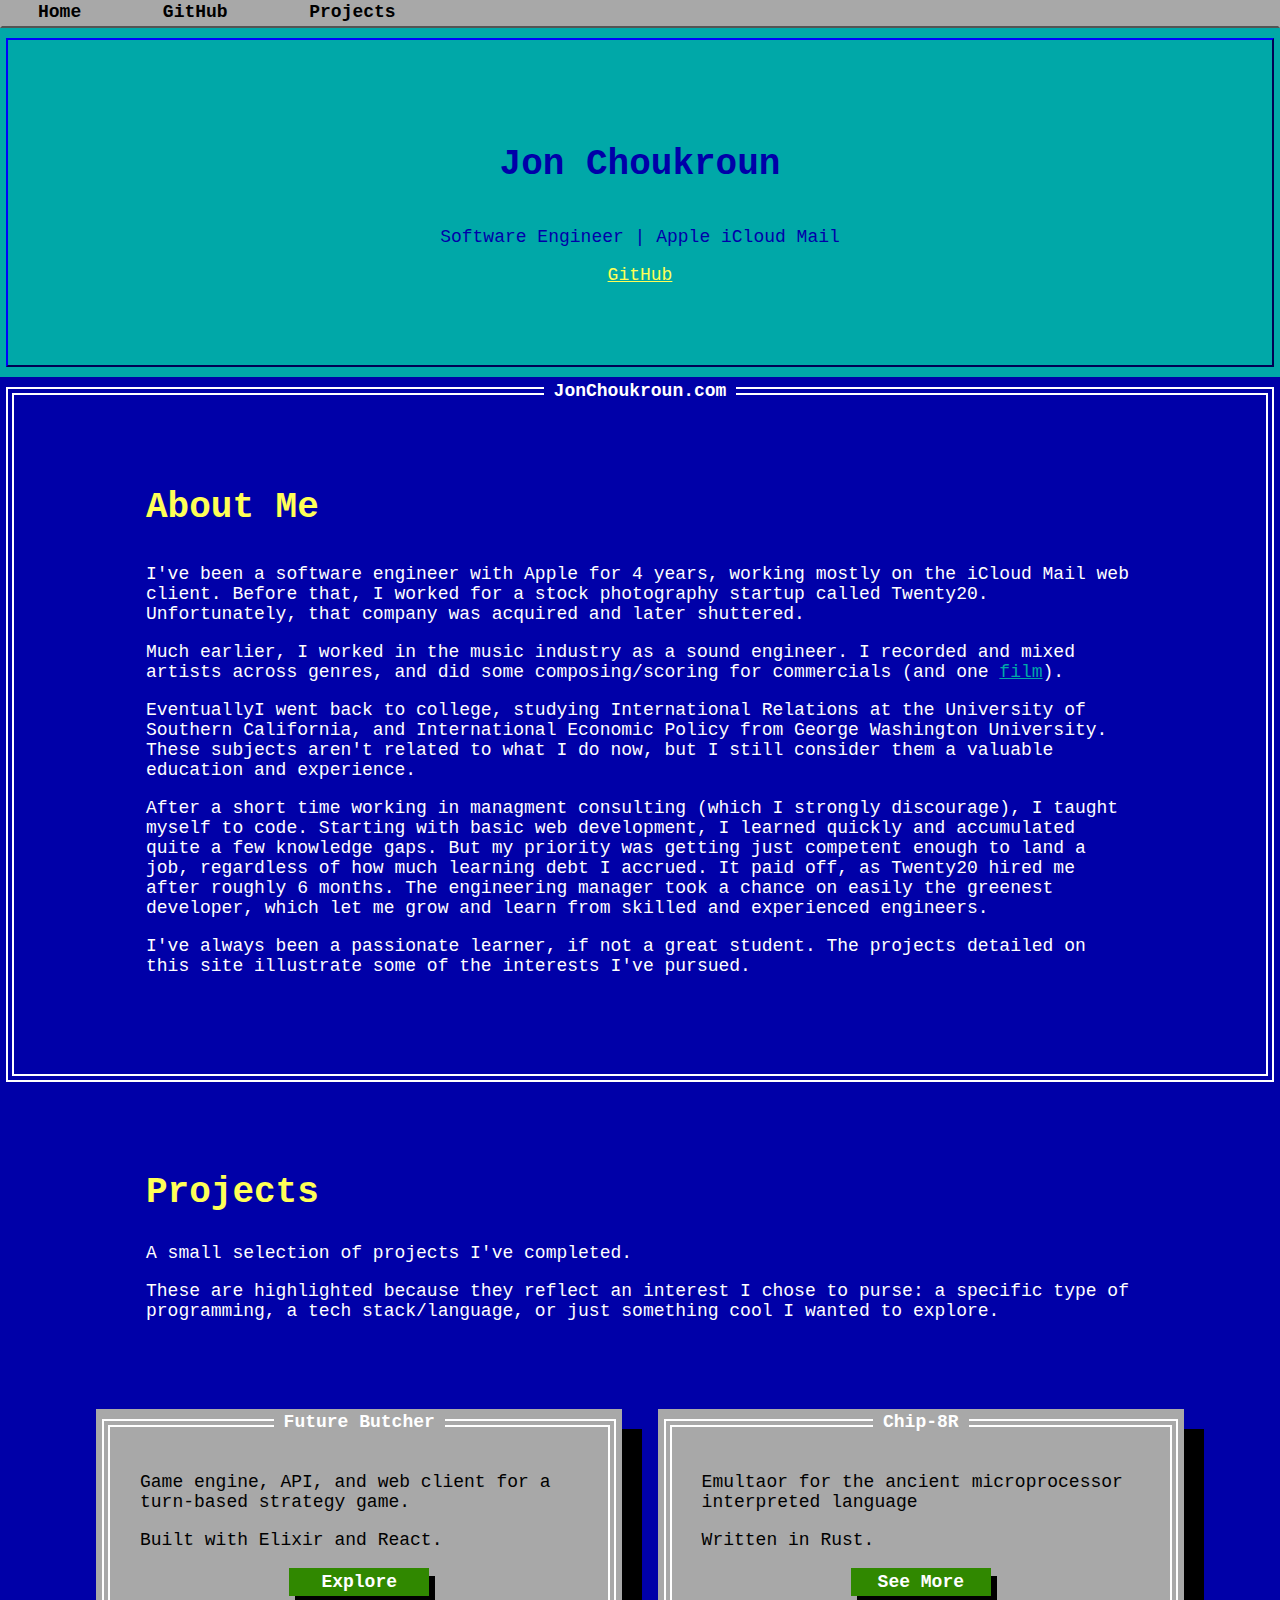
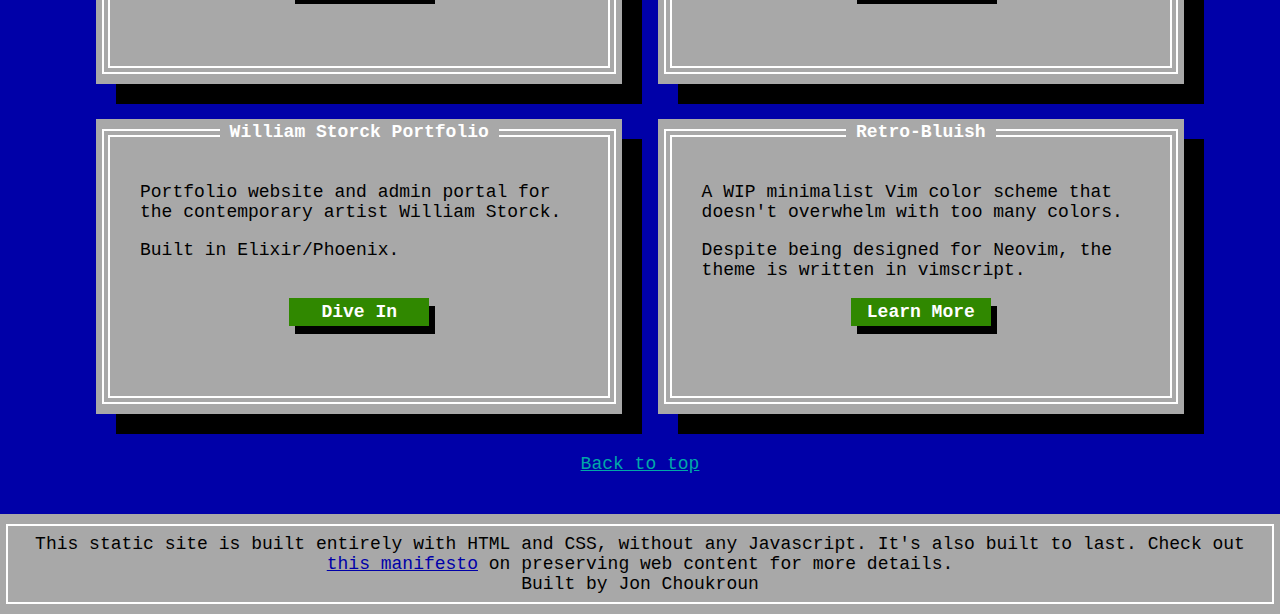
==== commit 267aace4: "start borland-style ui" ====
--- a/index.html
+++ b/index.html
@@ -19,14 +19,15 @@
     </head>
     <body>
         <div id="navbar">
+            <span><a href="index.html" class="button">Home</a></span>
+            <span><a href="https://github.com/jonchoukroun" target="_blank" class="button">GitHub</a></span>
             <span><a href="#projects" class="button">Projects</a></span>
-            <span><a href="https://github.com/jonchoukroun" class="button">GitHub</a></span>
         </div>
         <div id="hero">
             <div class="outer-border">
                 <h1>Jon Choukroun</h1>
                 <p>Software Engineer | Apple iCloud Mail</p>
-                <a href="https://github.com/jonchoukroun">GitHub</a>
+                <a href="https://github.com/jonchoukroun" target="_blank">GitHub</a>
             </div>
         </div>
         <div id="bio">
@@ -38,11 +39,11 @@
                     <section>
                         <h3>About Me</h3>
                         <article>
-                            <p>I've been a software engineer with Apple for 4 years, working on the iCloud Mail web client. Before that, I worked for a stock photography startup called Twenty20. Unfortunately, that company was acquired and later shuttered.</p>
-                            <p>Much earlier, I worked in the music industry. I recorded and mixed artists across genres, and did some composing/scoring for commercials.</p>
-                            <p>Eventually I went back to college, getting my bachelor's from University of Southern California and my master's from George Washington University. Although I studied Internal Relations and Economics, my work today has no relation on my degrees.</p>
-                            <p>After a short time working in managment consulting (which I highly discourage), I taught myself to code. I started with basic web development, and I landed the startup gig within about 6 months. They really took a chance on the greenest developer, but it allowed me to build my skills and learn.</p>
-                            <p>I've always been a passionate learner, if not a great student. The projects highlighted on this site illustrate what I've focused on teaching myself.</p>
+                            <p>I've been a software engineer with Apple for 4 years, working mostly on the iCloud Mail web client. Before that, I worked for a stock photography startup called Twenty20. Unfortunately, that company was acquired and later shuttered.</p>
+                            <p>Much earlier, I worked in the music industry as a sound engineer. I recorded and mixed artists across genres, and did some composing/scoring for commercials (and one <a href="https://www.imdb.com/name/nm2814153/" target="_blank">film</a>).</p>
+                            <p>EventuallyI went back to college, studying International Relations at the University of Southern California, and International Economic Policy from George Washington University. These subjects aren't related to what I do now, but I still consider them a valuable education and experience.</p>
+                            <p>After a short time working in managment consulting (which I strongly discourage), I taught myself to code. Starting with basic web development, I learned quickly and accumulated quite a few knowledge gaps. But my priority was getting just competent enough to land a job, regardless of how much learning debt I accrued. It paid off, as Twenty20 hired me after roughly 6 months. The engineering manager took a chance on easily the greenest developer, which let me grow and learn from skilled and experienced engineers.</p>
+                            <p>I've always been a passionate learner, if not a great student. The projects detailed on this site illustrate some of the interests I've pursued.</p>
                         </article>
                     </section>
                 </div>
@@ -51,83 +52,85 @@
         <div id="projects">
             <section>
                 <h2 class="container-title">Projects</h2>
-                <p>A handlful of projects I've worked on. These are the most interesting to me, because of the learning experience at the time, the tech stack involved, and the final outcome.</p>
-                <p>More project writeups coming soon.</p>
+                <p>A small selection of projects I've completed.</p>
+                <p>These are highlighted because they reflect an interest I chose to purse: a specific type of programming, a tech stack/language, or just something cool I wanted to explore.</p>
             </section>
-            <nav>
-                <article class="card">
-                    <div class="outer-border">
-                        <div class="inner-border">
-                            <header>
-                                <div class="card-title">
-                                    <h3>Future Butcher</h3>
+            <section class="projects-nav-container">
+                <nav>
+                    <article class="card">
+                        <div class="outer-border">
+                            <div class="inner-border">
+                                <header>
+                                    <div class="card-title">
+                                        <h3>Future Butcher</h3>
+                                    </div>
+                                </header>
+                                <div class="content">
+                                    <p>Game engine, API, and web client for a turn-based strategy game.</p>
+                                    <p>Built with Elixir and React.</p>
                                 </div>
-                            </header>
-                            <div class="content">
-                                <p>Game engine, API, and web client for a turn-based strategy game.</p>
-                                <p>Built with Elixir and React.</p>
+                                <footer>
+                                    <a class="card-button button" href="future-butcher.html">Explore</a>
+                                </footer>
                             </div>
-                            <footer>
-                                <button class="card-button button" href="future-butcher.html">Explore</button>
-                            </footer>
                         </div>
-                    </div>
-                </article>
-                <article class="card">
-                    <div class="outer-border">
-                        <div class="inner-border">
-                            <header>
-                                <div class="card-title">
-                                    <h3>Chip-8R</h3>
+                    </article>
+                    <article class="card">
+                        <div class="outer-border">
+                            <div class="inner-border">
+                                <header>
+                                    <div class="card-title">
+                                        <h3>Chip-8R</h3>
+                                    </div>
+                                </header>
+                                <div class="content">
+                                    <p>Emultaor for the ancient microprocessor interpreted language</p>
+                                    <p>Written in Rust.</p>
                                 </div>
-                            </header>
-                            <div class="content">
-                                <p>Emultaor for the ancient microprocessor interpreted language</p>
-                                <p>Written in Rust.</p>
+                                <footer>
+                                    <a class="card-button button" href="chip-8r.html">See More</a>
+                                </footer>
                             </div>
-                            <footer>
-                                <button class="card-button button" href="chip-8r.html">See More</button>
-                            </footer>
                         </div>
-                    </div>
-                </article>
-                <article class="card">
-                    <div class="outer-border">
-                        <div class="inner-border">
-                            <header>
-                                <div class="card-title">
-                                    <h3>SDSx</h3>
+                    </article>
+                    <article class="card">
+                        <div class="outer-border">
+                            <div class="inner-border">
+                                <header>
+                                    <div class="card-title">
+                                        <h3>William Storck Portfolio</h3>
+                                    </div>
+                                </header>
+                                <div class="content">
+                                    <p>Portfolio website and admin portal for the contemporary artist William Storck.</p>
+                                    <p>Built in Elixir/Phoenix.</p>
                                 </div>
-                            </header>
-                            <div class="content">
-                                <p>Standalone drum synth and sequencer, modeled after the Roland 808.</p>
-                                <p>Written in C++ with PortAudio and ncurses.</p>
+                                <footer>
+                                    <a class="card-button button" href="william-storck.html">Dive In</a>
+                                </footer>
                             </div>
-                            <footer>
-                                <button class="card-button button" href="sdsx.html">Learn More</button>
-                            </footer>
                         </div>
-                    </div>
-                </article>
-                <article class="card">
-                    <div class="outer-border">
-                        <div class="inner-border">
-                            <header>
-                                <div class="card-title">
-                                    <h3>William Storck Portfolio</h3>
+                    </article>
+                    <article class="card">
+                        <div class="outer-border">
+                            <div class="inner-border">
+                                <header>
+                                    <div class="card-title">
+                                        <h3>Retro-Bluish</h3>
+                                    </div>
+                                </header>
+                                <div class="content">
+                                    <p>A WIP minimalist Vim color scheme that doesn't overwhelm with too many colors.</p>
+                                    <p>Despite being designed for Neovim, the theme is written in vimscript.</p>
                                 </div>
-                            </header>
-                            <div class="content">
-                                <p>Portfolio website and admin portal for the contemporary artist William Storck.</p>
-                                <p>Built in Elixir/Phoenix.</p>
+                                <footer>
+                                    <a class="card-button button" href="sdsx.html">Learn More</a>
+                                </footer>
                             </div>
-                            <footer>
-                                <button class="card-button button" href="william-storck.html">Dive In</button>
-                            </footer>
                         </div>
-                    </div>
-                </article>
-            </nav>
+                    </article>
+                </nav>
+            </section>
             <footer>
                 <a href="#">Back to top</a>
             </footer>
--- a/styles.css
+++ b/styles.css
@@ -1,64 +1,57 @@
 :root {
     /* Colors */
-    --primary-bg-color: #0000a8;    /* blue */
-    --secondary-bg-color: #a8a8a8;  /* grey */
-    --accent-bg-color: #00a8a8;     /* cyan */
-    --primary-fg-color: #ffffff;    /* white */
-    --secondary-fg-color: #000000;  /* black */
-    --accent-fg-color: #ffff57;     /* yellow */
-    --button-bg-color:  #308800;    /* green */
+    --color-blue: #0000a8;      /* blue */
+    --color-grey: #a8a8a8;      /* grey */
+    --color-cyan: #00a8a8;      /* cyan */
+    --color-white: #ffffff;     /* white */
+    --color-black: #000000;     /* black */
+    --color-yellow: #ffff57;    /* yellow */
+    --color-green:  #308800;    /* green */
+    --color-purple: #644384;    /* purple */
     /* Type */
     --main-type-family: 'American Typewriter', 'Courier', monospace;
-    --heading-type-size: 24px;
+    --heading-type-size: 36px;
     --body-type-size: 18px;
     --heading-weight: 700;
     /* Spacing */
     --section-padding: 10px 6px;
     --border-padding: 4px;
-    --navbar-block-size: 24px;
+    --navbar-block-size: 28px;
+    /* Borders */
+    --border-width: 2px;
+    --border-style: solid;
+    --border-color: var(--color-black);
 }
 
 /* Base Elements */
 * {
     box-sizing: border-box;
+    font-family: var(--main-type-family);
 }
 
 body {
-    /* display: flex; */
-    /* flex-direction: column; */
-    /* align-items: start; */
     margin: 0;
-    background-color: var(--secondary-bg-color);
+    background-color: var(--color-blue);
 }
 
 h1, h2, h3 {
-    font-family: var(--main-type-family);
     font-size: var(--heading-type-size);
     font-weight: var(--heading-weight);
-    color: var(--accent-fg-color);
+    color: var(--color-yellow);
 }
 
 p {
-    font-family: var(--main-type-family);
-    font-size: var(--body-type-size);
-    color: var(--primary-fg-color);
+    font-size: var(--body-type-size);
+    color: var(--color-white);
     text-wrap: wrap;
 }
 
 a {
-    font-family: var(--main-type-family);
-    font-size: var(--body-type-size);
-}
-
-button {
-    inline-size: 120px;
-    padding-block: 4px;
-    background-color: var(--button-bg-color);
-    border-color: transparent;
-    font-size: var(--body-type-size);
-    font-weight: var(--heading-weight);
-    color: var(--primary-fg-color);
-    box-shadow: 6px 8px 0px var(--secondary-fg-color);
+    font-size: var(--body-type-size);
+    color: var(--color-cyan);
+}
+a:visited {
+    color: var(--color-green);
 }
 
 section {
@@ -75,14 +68,14 @@
 }
 
 .outer-border {
-    border-width: 2px;
-    border-style: solid;
+    border-width: var(--border-width);
+    border-style: var(--border-style);
     padding: var(--border-padding);
 }
 
 .inner-border {
-    border-width: 2px;
-    border-style: solid;
+    border-width: var(--border-width);
+    border-style: var(--border-style);
     padding: var(--section-padding);
 }
 
@@ -91,7 +84,11 @@
     top: 0;
     block-size: var(--navbar-block-size);
     inline-size: 100%;
-    background-color: var(--secondary-bg-color);
+    background-color: var(--color-grey);
+    border-color: transparent;
+    border-block-end-color: var(--color-grey);
+    border-style: outset;
+    border-width: var(--border-width);
 }
 
 @media (max-width: 425px) {
@@ -107,7 +104,7 @@
 
 #navbar a {
     font-weight: 800;
-    color: var(--secondary-fg-color);
+    color: var(--color-black);
     text-decoration: none;
 }
 
@@ -118,17 +115,17 @@
     inline-size: 100%;
     margin-block-start: var(--navbar-block-size);
     padding: var(--section-padding);
-    background-color: var(--accent-bg-color);
+    background-color: var(--color-cyan);
 }
 
 #hero h1, #hero p {
     text-align: center;
-    color: var(--primary-bg-color);
+    color: var(--color-blue);
 }
 
 #hero a {
     text-align: center;
-    color: var(--accent-fg-color);
+    color: var(--color-yellow);
 }
 
 #hero .outer-border {
@@ -136,7 +133,7 @@
     flex-direction: column;
     align-items: center;
     padding-block: 80px;
-    border-color: var(--primary-bg-color);
+    border-color: var(--color-blue);
     border-style: outset;
 }
 
@@ -146,18 +143,17 @@
     block-size: 100%;
     inline-size: 100%;
     padding: var(--section-padding);
-    background-color: var(--primary-bg-color);
 }
 
 #bio .outer-border {
-    border-color: var(--primary-fg-color);
+    border-color: var(--color-white);
 }
 
 #bio .inner-border {
     display: flex;
     flex-direction: column;
     align-items: center;
-    border-color: var(--primary-fg-color);
+    border-color: var(--color-white);
 }
 
 #bio article p {
@@ -169,13 +165,13 @@
     inline-size: fit-content;
     margin-block-start: -24px;
     padding-inline: 10px;
-    background-color: var(--primary-bg-color);
+    background-color: var(--color-blue);
 }
 
 .filename-container h2#filename {
     display: inline;
     font-size: var(--body-type-size);
-    color: var(--primary-fg-color);
+    color: var(--color-white);
 }
 
 #projects {
@@ -183,7 +179,14 @@
     flex-direction: column;
     align-items: center;
     inline-size: 100%;
-    background-color: var(--primary-bg-color);
+}
+
+#projects .projects-nav-container {
+    inline-size: 100%;
+    display: flex;
+    justify-content: center;
+    margin: 0;
+    padding: 0;
 }
 
 #projects nav {
@@ -195,51 +198,65 @@
     margin-block-end: 40px;
 }
 
-#projects article.card {
+ article.card {
     block-size: 100%;
     padding: var(--section-padding);
-    background-color: var(--secondary-bg-color);
-    box-shadow: 20px 20px 0px var(--secondary-fg-color);
-}
-
-#projects article.card .outer-border {
+    background-color: var(--color-grey);
+    box-shadow: 20px 20px 0px var(--color-black);
+}
+
+ article.card .outer-border {
     block-size: 100%;
-    border-color: var(--primary-fg-color);
-}
-
-#projects article.card .inner-border {
+    border-color: var(--color-white);
+}
+
+ article.card .inner-border {
     display: flex;
     flex-direction: column;
     justify-content: flex-start;
     block-size: 100%;
     padding: 30px;
-    border-color: var(--primary-fg-color);
-}
-
-#projects article.card header {
+    border-color: var(--color-white);
+}
+
+ article.card header {
     display: flex;
     justify-content: center;
     margin-block-start: -45px;
     margin-block-end: 40px;
 }
 
-#projects article.card header .card-title {
+ article.card header .card-title {
     display: inline;
     inline-size: fit-content;
     padding-inline: 10px;
-    background-color: var(--secondary-bg-color);
-}
-
-#projects article.card .card-title h3 {
+    background-color: var(--color-grey);
+}
+
+ article.card .card-title h3 {
     display: inline;
     font-size: var(--body-type-size);
-    color: var(--primary-fg-color);
-}
-
-#projects article.card p {
+    color: var(--color-white);
+}
+
+ article.card p {
     margin-block-start: 0;
     font-size: var(--body-type-size);
-    color: var(--secondary-fg-color);
+    color: var(--color-black);
+}
+
+ article.card .card-button {
+    inline-size: 140px;
+    padding-block: 4px;
+    padding-inline: 8px;
+    background-color: var(--color-green);
+    border-color: transparent;
+    font-size: var(--body-type-size);
+    font-weight: var(--heading-weight);
+    text-align: center;
+    text-decoration: none;
+    color: var(--color-white);
+    box-shadow: 6px 8px 0px var(--color-black);
 }
 
 #projects footer {
@@ -247,7 +264,7 @@
     justify-content: center;
     margin-block-start: auto;
     margin-block-end: 40px;
-    color: var(--accent-fg-color);
+    color: var(--color-yellow);
 }
 
 @media (max-width: 768px) {
@@ -255,14 +272,20 @@
         padding-inline: 20px;
     }
 
-    #projects article.card {
-        box-shadow: 10px 10px 0px var(--secondary-fg-color);
+    #projects nav {
+        inline-size: 100%;
+    }
+
+    article.card {
+        box-shadow: 10px 10px 0px var(--color-black);
     }
 }
 
 #manifesto {
-    inline-size: 100%;
-    background-color: var(--accent-bg-color);
+    position: absolute;
+    block-end: 0;
+    inline-size: 100%;
+    background-color: var(--color-grey);
     padding: var(--section-padding);
 }
 
@@ -272,18 +295,21 @@
     align-items: center;
     justify-content: center;
     block-size: 80px;
-    border-color: var(--primary-bg-color);
-    border-style: outset;
+    border-color: var(--color-white);
 }
 
 #manifesto p {
     margin: 0;
     text-align: center;
-    color: var(--primary-bg-color);
+    color: var(--color-black);
 }
 
 #manifesto a {
-    color: var(--accent-fg-color);
+    color: var(--color-blue);
+}
+
+#manifesto a:visited {
+    color: var(--color-purple);
 }
 
 @media (max-width: 768px) {
@@ -291,3 +317,87 @@
         block-size: 100%;
     }
 }
+
+/* Project Pages */
+section.writeup {
+    max-inline-size: 1000px;
+    margin-block-start: var(--navbar-block-size);
+    margin-inline: auto;
+}
+
+section.writeup .title-container {
+    display: flex;
+}
+
+@media (max-width: 768px) {
+    section.writeup .title-container {
+        justify-content: center;
+    }
+}
+
+section.writeup h1 {
+    position: relative;
+    text-shadow: var(--primary-text-shadow);
+    border-block-end-width: 3px;
+    border-block-end-style: groove;
+    border-block-end-color: var(--color-yellow);
+}
+
+@media (min-width: 1024px) {
+    section.writeup h1 {
+        font-size: calc(var(--heading-type-size) + 20px);
+    }
+}
+
+section.writeup figure {
+    margin-block: 50px;
+    margin-inline: 0;
+}
+
+section.writeup figure img {
+    inline-size: 100%;
+}
+
+section.writeup figure figcaption {
+    text-align: center;
+    font-size: var(--body-type-size);
+    color: var(--color-cyan);
+}
+
+.links-container{
+    display: flex;
+    justify-content: center;
+    margin-block-start: 60px;
+}
+
+.links-container article.card {
+    inline-size: 350px;
+}
+
+.links-container article.card .inner-border {
+    padding-block: 10px;
+}
+
+.links-container article.card header {
+    margin-block-start: -25px;
+    margin-block-end: 20px;
+}
+
+.links-container ul.links {
+    padding-inline-start: 0;
+    list-style: none;
+}
+
+.links-container ul.links li {
+    margin-block-end: 10px;
+}
+
+.links-container ul.links li a {
+    color: var(--color-black);
+}
+
+@media (min-width: 1024px) {
+    .links-container article.card {
+        inline-size: 500px;
+    }
+}
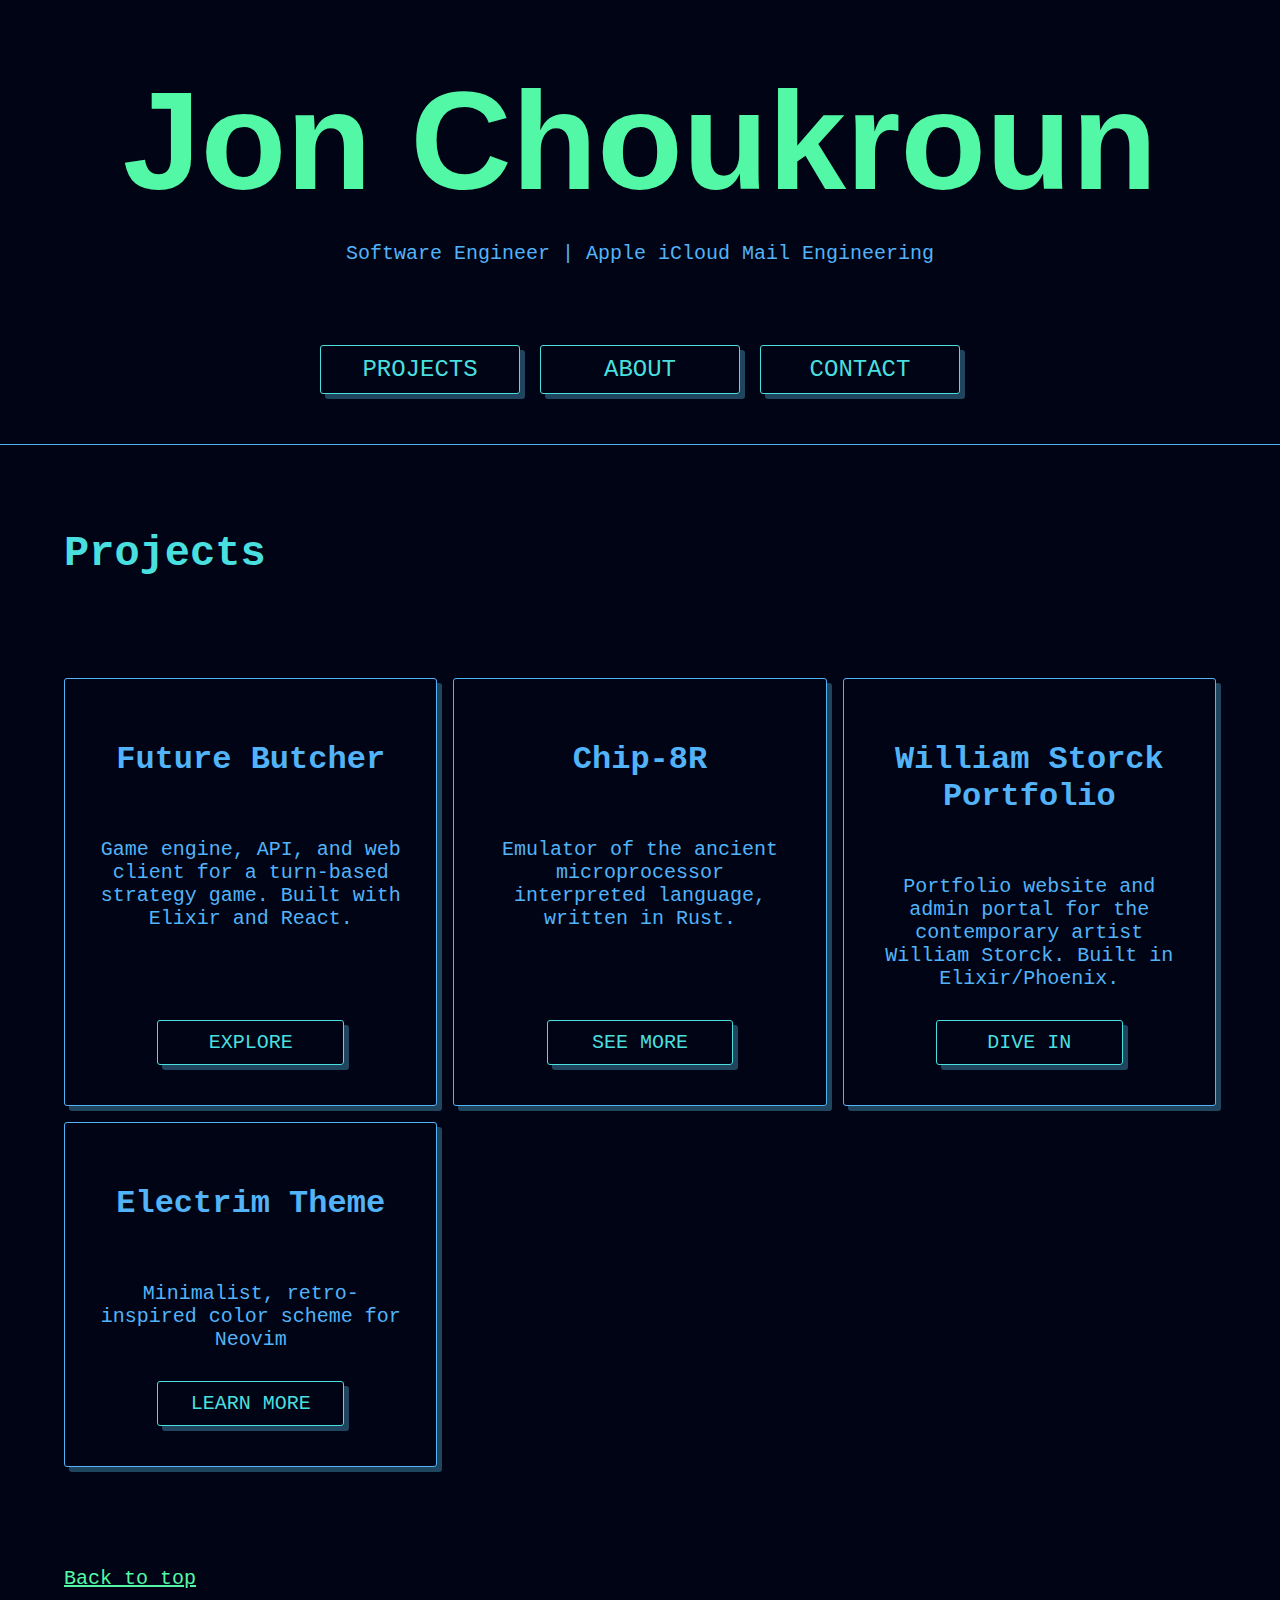
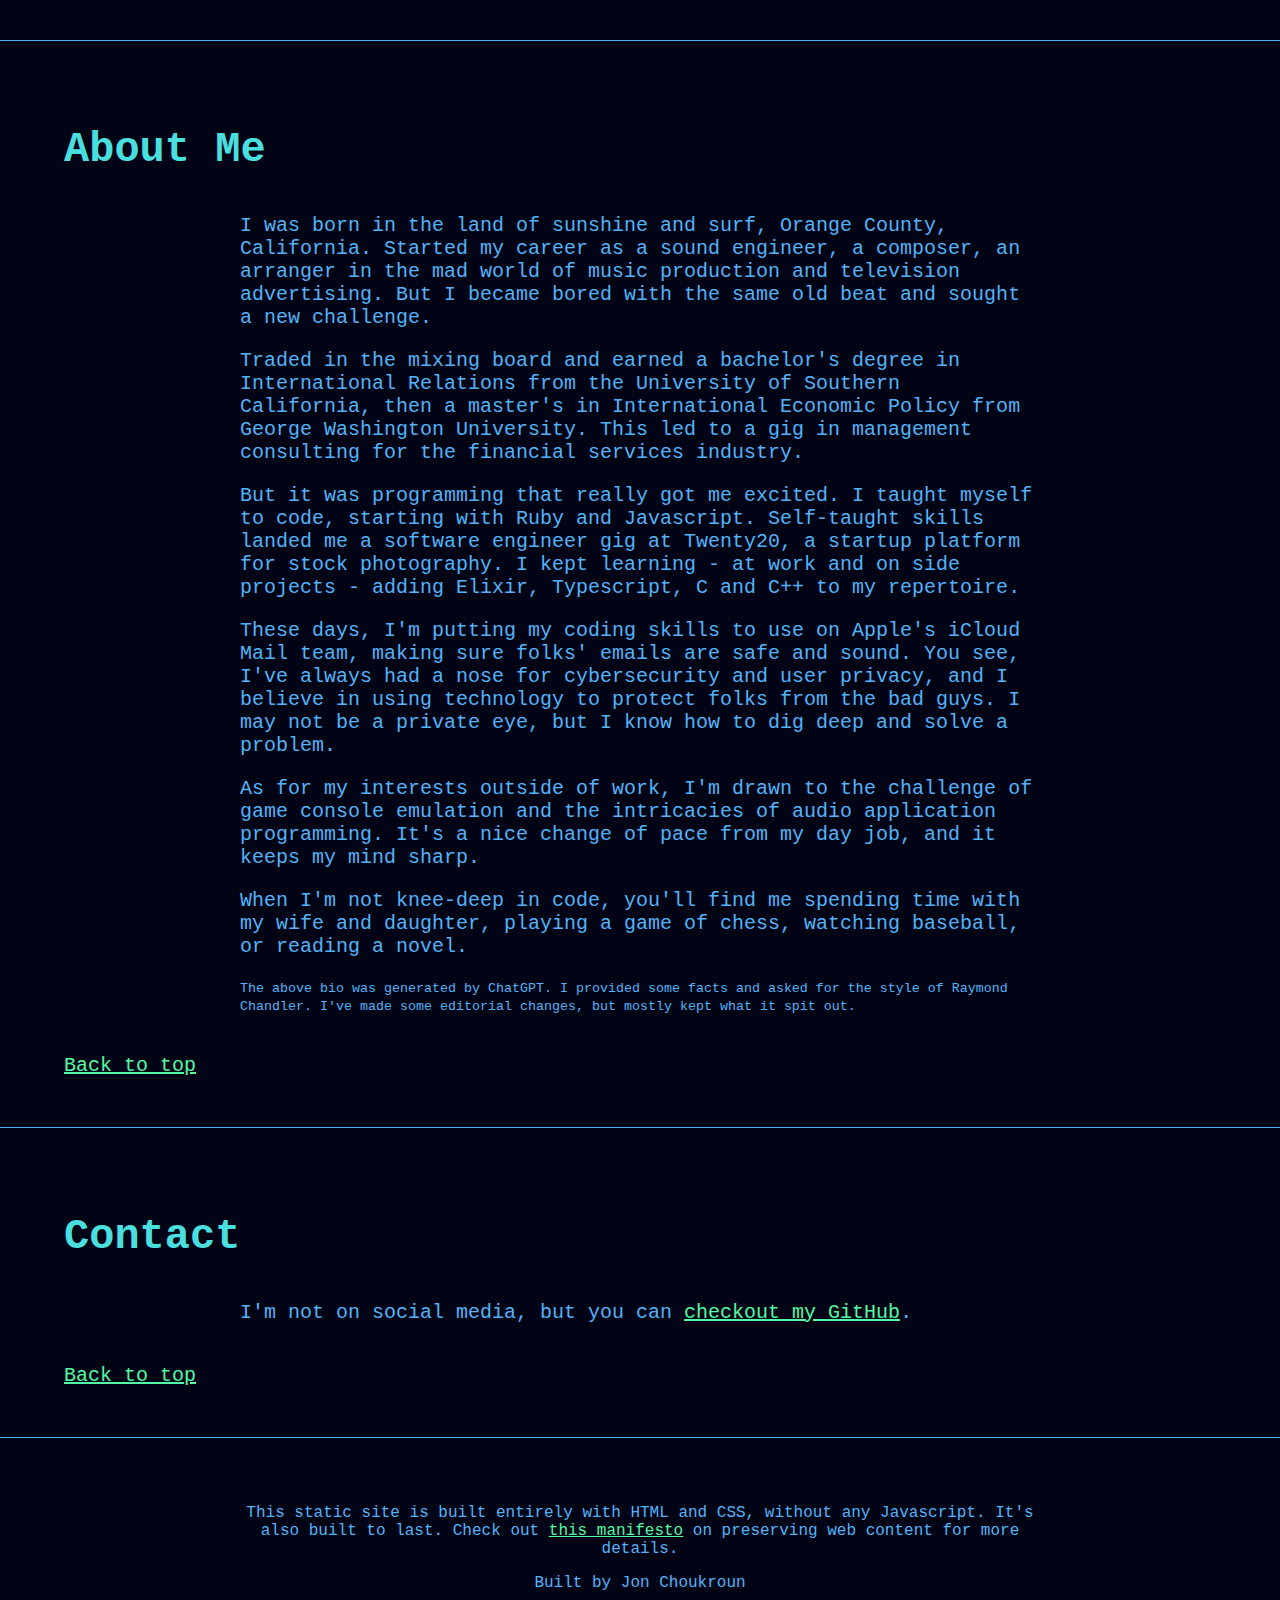
==== commit a9690cfd: "Restyle to match retro-bluish theme" ====
--- a/index.html
+++ b/index.html
@@ -18,128 +18,98 @@
         <title>Jon Choukroun | Home</title>
     </head>
     <body>
-        <div id="navbar">
-            <span><a href="index.html" class="button">Home</a></span>
-            <span><a href="https://github.com/jonchoukroun" target="_blank" class="button">GitHub</a></span>
-            <span><a href="#projects" class="button">Projects</a></span>
-        </div>
-        <div id="hero">
-            <div class="outer-border">
-                <h1>Jon Choukroun</h1>
-                <p>Software Engineer | Apple iCloud Mail</p>
-                <a href="https://github.com/jonchoukroun" target="_blank">GitHub</a>
-            </div>
-        </div>
-        <div id="bio">
-            <div class="outer-border">
-                <div class="inner-border">
-                    <span class="filename-container">
-                        <h2 id="filename">JonChoukroun.com</h2>
-                    </span>
-                    <section>
-                        <h3>About Me</h3>
-                        <article>
-                            <p>I've been a software engineer with Apple for 4 years, working mostly on the iCloud Mail web client. Before that, I worked for a stock photography startup called Twenty20. Unfortunately, that company was acquired and later shuttered.</p>
-                            <p>Much earlier, I worked in the music industry as a sound engineer. I recorded and mixed artists across genres, and did some composing/scoring for commercials (and one <a href="https://www.imdb.com/name/nm2814153/" target="_blank">film</a>).</p>
-                            <p>EventuallyI went back to college, studying International Relations at the University of Southern California, and International Economic Policy from George Washington University. These subjects aren't related to what I do now, but I still consider them a valuable education and experience.</p>
-                            <p>After a short time working in managment consulting (which I strongly discourage), I taught myself to code. Starting with basic web development, I learned quickly and accumulated quite a few knowledge gaps. But my priority was getting just competent enough to land a job, regardless of how much learning debt I accrued. It paid off, as Twenty20 hired me after roughly 6 months. The engineering manager took a chance on easily the greenest developer, which let me grow and learn from skilled and experienced engineers.</p>
-                            <p>I've always been a passionate learner, if not a great student. The projects detailed on this site illustrate some of the interests I've pursued.</p>
-                        </article>
-                    </section>
-                </div>
-            </div>
-        </div>
-        <div id="projects">
-            <section>
-                <h2 class="container-title">Projects</h2>
-                <p>A small selection of projects I've completed.</p>
-                <p>These are highlighted because they reflect an interest I chose to purse: a specific type of programming, a tech stack/language, or just something cool I wanted to explore.</p>
-            </section>
-            <section class="projects-nav-container">
-                <nav>
-                    <article class="card">
-                        <div class="outer-border">
-                            <div class="inner-border">
-                                <header>
-                                    <div class="card-title">
-                                        <h3>Future Butcher</h3>
-                                    </div>
-                                </header>
-                                <div class="content">
-                                    <p>Game engine, API, and web client for a turn-based strategy game.</p>
-                                    <p>Built with Elixir and React.</p>
-                                </div>
-                                <footer>
-                                    <a class="card-button button" href="future-butcher.html">Explore</a>
-                                </footer>
-                            </div>
-                        </div>
-                    </article>
-                    <article class="card">
-                        <div class="outer-border">
-                            <div class="inner-border">
-                                <header>
-                                    <div class="card-title">
-                                        <h3>Chip-8R</h3>
-                                    </div>
-                                </header>
-                                <div class="content">
-                                    <p>Emultaor for the ancient microprocessor interpreted language</p>
-                                    <p>Written in Rust.</p>
-                                </div>
-                                <footer>
-                                    <a class="card-button button" href="chip-8r.html">See More</a>
-                                </footer>
-                            </div>
-                        </div>
-                    </article>
-                    <article class="card">
-                        <div class="outer-border">
-                            <div class="inner-border">
-                                <header>
-                                    <div class="card-title">
-                                        <h3>William Storck Portfolio</h3>
-                                    </div>
-                                </header>
-                                <div class="content">
-                                    <p>Portfolio website and admin portal for the contemporary artist William Storck.</p>
-                                    <p>Built in Elixir/Phoenix.</p>
-                                </div>
-                                <footer>
-                                    <a class="card-button button" href="william-storck.html">Dive In</a>
-                                </footer>
-                            </div>
-                        </div>
-                    </article>
-                    <article class="card">
-                        <div class="outer-border">
-                            <div class="inner-border">
-                                <header>
-                                    <div class="card-title">
-                                        <h3>Retro-Bluish</h3>
-                                    </div>
-                                </header>
-                                <div class="content">
-                                    <p>A WIP minimalist Vim color scheme that doesn't overwhelm with too many colors.</p>
-                                    <p>Despite being designed for Neovim, the theme is written in vimscript.</p>
-                                </div>
-                                <footer>
-                                    <a class="card-button button" href="sdsx.html">Learn More</a>
-                                </footer>
-                            </div>
-                        </div>
-                    </article>
-                </nav>
-            </section>
+        <section id="hero">
+            <h1>Jon Choukroun</h1>
+            <p>Software Engineer | Apple iCloud Mail Engineering</p>
+            <nav class="site-nav">
+                <a href="#projects" class="button">Projects</a>
+                <a href="#bio" class="button">About</a>
+                <a href="#contact" class="button">Contact</a>
+            </nav>
+        </section>
+
+        <section id="projects">
+            <h2 class="container-title">Projects</h2>
+            <nav>
+                <article class="card">
+                    <header>
+                        <h3>Future Butcher</h3>
+                    </header>
+                    <p>Game engine, API, and web client for a turn-based strategy game. Built with Elixir and React.</p>
+                    <footer>
+                        <a class="card-button button" href="future-butcher.html">Explore</a>
+                    </footer>
+                </article>
+                <article class="card">
+                    <header>
+                        <h3>Chip-8R</h3>
+                    </header>
+                    <p>Emulator of the ancient microprocessor interpreted language, written in Rust.</p>
+                    <footer>
+                        <a class="card-button button" href="chip-8r.html">See More</a>
+                    </footer>
+                </article>
+                <article class="card">
+                    <header>
+                        <h3>William Storck Portfolio</h3>
+                    </header>
+                    <p>Portfolio website and admin portal for the contemporary artist William Storck. Built in Elixir/Phoenix.</p>
+                    <footer>
+                        <a class="card-button button" href="william-storck.html">Dive In</a>
+                    </footer>
+                </article>
+                <article class="card">
+                    <header>
+                        <h3>Electrim Theme</h3>
+                    </header>
+                    <p>Minimalist, retro-inspired color scheme for Neovim</p>
+                    <footer>
+                        <a class="card-button button" href="">Learn More</a>
+                    </footer>
+                </article>
+            </nav>
+
             <footer>
                 <a href="#">Back to top</a>
             </footer>
-        </div>
-        <div id="manifesto">
-            <div class="outer-border">
+        </section>
+
+        <section id="bio">
+            <h2 class="container-title">About Me</h2>
+            <article class="text-content">
+                <p>I was born in the land of sunshine and surf, Orange County, California. Started my career as a sound engineer, a composer, an arranger in the mad world of music production and television advertising. But I became bored with the same old beat and sought a new challenge.</p>
+                <p>Traded in the mixing board and earned a bachelor's degree in International Relations from the University of Southern California, then a master's in International Economic Policy from George Washington University. This led to a gig in management consulting for the financial services industry.</p>
+                <p>But it was programming that really got me excited. I taught myself to code, starting with Ruby and Javascript. Self-taught skills landed me a software engineer gig at Twenty20, a startup platform for stock photography. I kept learning - at work and on side projects - adding Elixir, Typescript, C and C++ to my repertoire.</p>
+                <p>These days, I'm putting my coding skills to use on Apple's iCloud Mail team, making sure folks' emails are safe and sound. You see, I've always had a nose for cybersecurity and user privacy, and I believe in using technology to protect folks from the bad guys. I may not be a private eye, but I know how to dig deep and solve a problem.</p>
+                <p>As for my interests outside of work, I'm drawn to the challenge of game console emulation and the intricacies of audio application programming. It's a nice change of pace from my day job, and it keeps my mind sharp.</p>
+                <p>When I'm not knee-deep in code, you'll find me spending time with my wife and daughter, playing a game of chess, watching baseball, or reading a novel.</p>
+
+                <small>The above bio was generated by ChatGPT. I provided some facts and asked for the style of Raymond Chandler. I've made some editorial changes, but mostly kept what it spit out.</small>
+            </article>
+
+            <footer>
+                <a href="#">Back to top</a>
+            </footer>
+        </section>
+
+        <section id="contact">
+            <h2 class="container-title">Contact</h2>
+
+            <article class="text-content">
+                <p>I'm not on social media, but you can <a href="https://github.com/jonchoukroun" target="_blank">checkout my GitHub</a>.</p>
+            </article>
+
+            <footer>
+                <a href="#">Back to top</a>
+            </footer>
+        </section>
+
+        <section id="manifesto">
+            <article class="text-content">
                 <p>This static site is built entirely with HTML and CSS, without any Javascript. It's also built to last. Check out <a href="https://jeffhuang.com/designed_to_last/" target="_blank">this manifesto</a> on preserving web content for more details.</p>
+
                 <p>Built by Jon Choukroun</p>
-            </div>
-        </div>
+            </article>
+        </section>
     </body>
 </html>
--- a/styles.css
+++ b/styles.css
@@ -1,403 +1,396 @@
+/* CSS Variables */
 :root {
     /* Colors */
-    --color-blue: #0000a8;      /* blue */
-    --color-grey: #a8a8a8;      /* grey */
-    --color-cyan: #00a8a8;      /* cyan */
-    --color-white: #ffffff;     /* white */
-    --color-black: #000000;     /* black */
-    --color-yellow: #ffff57;    /* yellow */
-    --color-green:  #308800;    /* green */
-    --color-purple: #644384;    /* purple */
+    --color-black: #010414;
+    --color-blue: #53b3f8;
+    --color-dark-blue: #20455f;
+    --color-cyan: #4adfdf;
+    --color-green: #53f8a6;
+    --color-purple: #644384;
+    --color-magenta: #ff57ff;
+    --color-red: #e35050;
+    --color-yellow: #a85700;
+
     /* Type */
-    --main-type-family: 'American Typewriter', 'Courier', monospace;
-    --heading-type-size: 36px;
-    --body-type-size: 18px;
-    --heading-weight: 700;
+    --heading-type: 'Franklin Gothic Medium', 'Geneva', monospace;
+    --body-type: 'American Typewriter', monospace;
+    --hero-type: 'Franklin Gothic Medium', 'Geneva', sans-serif;
+    /* Size */
+    --body-size: 16px;
+    --heading-size: 36px;
+    --hero-size: 42px;
+    --compact-heading-size: 36px;
+    --small-heading-size: 20px;
+    --button-font-size: 16px;
+    --card-title-size: 28px;
+    --modal-title-size: 24px;
+    --small-size: 12px;
     /* Spacing */
-    --section-padding: 10px 6px;
-    --border-padding: 4px;
-    --navbar-block-size: 28px;
+    --hero-block-padding: 48px;
+    /* Shadows */
+    --primary-box-shadow: 5px 5px var(--color-dark-blue);
+    --secondary-box-shadow: 6px 6px var(--color-magenta);
+    --title-shadow: rgba(255, 255, 255, 0.5) 3px 5px 1px;
     /* Borders */
-    --border-width: 2px;
+    --border-width: 1px;
     --border-style: solid;
-    --border-color: var(--color-black);
-}
+    --border-color: var(--color-blue);
+    --border-radius: 3px;
+}
+
+@media (min-width: 1024px) {
+    :root {
+        --body-size: 20px;
+        --heading-size: 42px;
+        --hero-size: 140px;
+        --small-heading-size: 28px;
+        --button-font-size: 24px;
+        --card-title-size: 32px;
+        --modal-title-size: 48px;
+        --small-size: 16px;
+        --hero-block-padding: 100px;
+    }
+}
+
 
 /* Base Elements */
+
 * {
     box-sizing: border-box;
-    font-family: var(--main-type-family);
+    z-index: 1;
 }
 
 body {
     margin: 0;
-    background-color: var(--color-blue);
-}
-
-h1, h2, h3 {
-    font-size: var(--heading-type-size);
-    font-weight: var(--heading-weight);
-    color: var(--color-yellow);
+    background-color: var(--color-black);
+}
+
+h1, h2, h3{
+    font-family: var(--heading-type);
+    font-weight: 700;
+    color: var(--color-cyan);
 }
 
 p {
-    font-size: var(--body-type-size);
-    color: var(--color-white);
-    text-wrap: wrap;
+    font-family: var(--body-type);
+    font-size: var(--body-size);
+    color: var(--color-blue);
+}
+
+small {
+    font-family: var(--body-type);
+    color: var(--color-blue);
 }
 
 a {
-    font-size: var(--body-type-size);
-    color: var(--color-cyan);
-}
+    font-family: var(--body-type);
+    font-size: var(--body-size);
+    color: var(--color-green);
+}
+
 a:visited {
+    color: var(--color-purple);
+}
+
+a.button {
+    text-align: center;
+    text-decoration: none;
+    color: var(--color-cyan);
+    border-radius: var(--border-radius);
+    border-style: var(--border-style);
+    border-width: var(--border-width);
+    box-shadow: var(--primary-box-shadow);
+    text-transform: uppercase;
+}
+
+a.button:visited {
+    color: var(--color-cyan);
+}
+
+a.button:hover {
+    box-shadow: var(--secondary-box-shadow);
+    transition: all ease 100ms;
+}
+
+a.button:active {
+    box-shadow: none;
+}
+
+section {
+    padding-block: 50px;
+    padding-inline: 5vw;
+    border-block-end-color: var(--border-color);
+    border-block-end-style: var(--border-style);
+    border-block-end-width: var(--border-width);
+}
+
+section h2.container-title {
+    position: relative;
+    margin-block-end: 40px;
+    font-size: var(--heading-size);
+}
+
+section > article {
+    max-inline-size: 800px;
+    margin: 0 auto;
+}
+
+footer {
+    margin-block-start: 40px;
+}
+
+footer > a {
+    font-family: var(--body-type);
+    font-size: var(--body-size);
+}
+
+pre {
+    overflow-x: scroll;
+    padding-inline: 10px;
+    color: var(--color-cyan); 
+    font-family: var(--body-type);
+    font-size: calc(var(--body-size) - 2px);
+    border-color: var(--border-color);
+    border-radius: var(--border-radius);
+    border-style: var(--border-style);
+    border-width: var(--border-width);
+    box-shadow: var(--primary-box-shadow);
+}
+
+pre span.code-comment {
+    color: var(--color-purple);
+}
+
+@media (min-width: 1024px) {
+    pre {
+        margin-inline: 20px;
+    }
+}
+
+figure {
+    margin-block: 50px;
+    margin-inline: 0;
+}
+
+figure img {
+    inline-size: 100%;
+}
+
+figure figcaption {
+    font-family: var(--heading-type);
+    font-size: calc(var(--body-size) - 5px);
+    color: var(--color-purple);
+    text-align: center;
+}
+
+
+/* Section-Specific */
+
+#hero {
+    padding-block-start: var(--hero-bock-padding);
+    padding-inline: auto;
+    overflow: hidden;
+}
+
+#hero > h1 {
+    margin-block-start: 60px;
+    margin-block-end: 0;
+    text-align: center;
+    font-family: var(--hero-type);
+    font-size: var(--hero-size);
     color: var(--color-green);
-}
-
-section {
-    inline-size: 1000px;
-    margin-block-start: 40px;
-    margin-block-end: 60px;
-    padding: var(--section-padding);
-}
-
-@media (max-width: 1024px) {
-    section {
-        inline-size: 100%;
-    }
-}
-
-.outer-border {
-    border-width: var(--border-width);
-    border-style: var(--border-style);
-    padding: var(--border-padding);
-}
-
-.inner-border {
-    border-width: var(--border-width);
-    border-style: var(--border-style);
-    padding: var(--section-padding);
-}
-
-#navbar {
-    position: fixed;
-    top: 0;
-    block-size: var(--navbar-block-size);
-    inline-size: 100%;
-    background-color: var(--color-grey);
-    border-color: transparent;
-    border-block-end-color: var(--color-grey);
-    border-style: outset;
-    border-width: var(--border-width);
-}
-
-@media (max-width: 425px) {
-    #navbar {
-        display: flex;
-        justify-content: space-around;
-    }
-}
-
-#navbar span {
-    margin-inline: 36px;
-}
-
-#navbar a {
-    font-weight: 800;
-    color: var(--color-black);
-    text-decoration: none;
-}
-
-#hero {
-    display: flex;
-    flex-direction: column;
-    min-block-size: 60px;
-    inline-size: 100%;
-    margin-block-start: var(--navbar-block-size);
-    padding: var(--section-padding);
-    background-color: var(--color-cyan);
-}
-
-#hero h1, #hero p {
-    text-align: center;
-    color: var(--color-blue);
-}
-
-#hero a {
-    text-align: center;
-    color: var(--color-yellow);
-}
-
-#hero .outer-border {
-    display: flex;
-    flex-direction: column;
+    white-space: nowrap;
+}
+
+#hero > p {
+    text-align: center;
+}
+
+#hero > nav {
+    max-inline-size: 800px;
+    display: flex;
     align-items: center;
-    padding-block: 80px;
-    border-color: var(--color-blue);
-    border-style: outset;
-}
-
-#bio {
-    display:flex;
-    flex-direction: column;
-    block-size: 100%;
-    inline-size: 100%;
-    padding: var(--section-padding);
-}
-
-#bio .outer-border {
-    border-color: var(--color-white);
-}
-
-#bio .inner-border {
-    display: flex;
-    flex-direction: column;
-    align-items: center;
-    border-color: var(--color-white);
-}
-
-#bio article p {
-    text-wrap: wrap;
-}
-
-.filename-container {
-    display: inline;
-    inline-size: fit-content;
-    margin-block-start: -24px;
-    padding-inline: 10px;
-    background-color: var(--color-blue);
-}
-
-.filename-container h2#filename {
-    display: inline;
-    font-size: var(--body-type-size);
-    color: var(--color-white);
-}
-
-#projects {
-    display: flex;
-    flex-direction: column;
-    align-items: center;
-    inline-size: 100%;
-}
-
-#projects .projects-nav-container {
-    inline-size: 100%;
-    display: flex;
     justify-content: center;
-    margin: 0;
-    padding: 0;
-}
-
-#projects nav {
-    inline-size: 85%;
+    margin-block-start: 80px;
+    margin-inline: auto;
+}
+
+#hero > nav > a.button {
+    inline-size: 100px;
+    margin-inline: 10px;
+    padding-block: 10px;
+    font-family: var(--heading-type);
+    font-size: var(--button-font-size);
+}
+
+@media (min-width: 1024px) {
+    #hero > nav > a.button {
+        inline-size: 200px;
+    }
+}
+
+#projects > nav {
     display: grid;
     align-items: center;
     grid-template-columns: repeat(auto-fit, minmax(340px, 1fr));
-    grid-gap: 2.2rem;
-    margin-block-end: 40px;
-}
-
- article.card {
+    grid-gap: 1rem;
+    margin: 100px auto;
+}
+
+#projects article.card {
     block-size: 100%;
-    padding: var(--section-padding);
-    background-color: var(--color-grey);
-    box-shadow: 20px 20px 0px var(--color-black);
-}
-
- article.card .outer-border {
-    block-size: 100%;
-    border-color: var(--color-white);
-}
-
- article.card .inner-border {
     display: flex;
     flex-direction: column;
     justify-content: flex-start;
-    block-size: 100%;
-    padding: 30px;
-    border-color: var(--color-white);
-}
-
- article.card header {
-    display: flex;
-    justify-content: center;
-    margin-block-start: -45px;
+    padding-block: 30px;
+    padding-inline: 30px;
+    background-color: var(--color-black);
+    border-color: var(--border-color);
+    border-radius: var(--border-radius);
+    border-style: var(--border-style);
+    border-width: var(--border-width);
+    box-shadow: var(--primary-box-shadow);
+}
+
+#projects article.card h3 {
     margin-block-end: 40px;
-}
-
- article.card header .card-title {
-    display: inline;
-    inline-size: fit-content;
-    padding-inline: 10px;
-    background-color: var(--color-grey);
-}
-
- article.card .card-title h3 {
-    display: inline;
-    font-size: var(--body-type-size);
-    color: var(--color-white);
-}
-
- article.card p {
-    margin-block-start: 0;
-    font-size: var(--body-type-size);
-    color: var(--color-black);
-}
-
- article.card .card-button {
-    inline-size: 140px;
-    padding-block: 4px;
-    padding-inline: 8px;
-    background-color: var(--color-green);
-    border-color: transparent;
-    font-size: var(--body-type-size);
-    font-weight: var(--heading-weight);
-    text-align: center;
-    text-decoration: none;
-    color: var(--color-white);
-    box-shadow: 6px 8px 0px var(--color-black);
-}
-
-#projects footer {
+    font-size: var(--card-title-size);
+    text-align: center;
+    color: var(--color-blue);
+}
+
+#projects article.card p {
+    color: var(--color-blue);
+    text-align: center;
+}
+
+#projects article.card > footer {
     display: flex;
     justify-content: center;
     margin-block-start: auto;
-    margin-block-end: 40px;
-    color: var(--color-yellow);
-}
-
-@media (max-width: 768px) {
-    #projects {
-        padding-inline: 20px;
-    }
-
-    #projects nav {
-        inline-size: 100%;
-    }
-
-    article.card {
-        box-shadow: 10px 10px 0px var(--color-black);
-    }
+    padding-block: 10px;
+}
+
+#projects a.card-button {
+    inline-size: 60%;
+    padding-block: 10px;
+    border-radius: var(--border-radius);
+    color: var(--color-cyan);
+    font-family: var(--heading-type);
+    font-size: var(--body-size);
+}
+
+#bio {
+    color: var(--color-black);
+}
+
+#bio h2.container-title {
+    font-size: var(--heading-size);
 }
 
 #manifesto {
-    position: absolute;
-    block-end: 0;
-    inline-size: 100%;
-    background-color: var(--color-grey);
-    padding: var(--section-padding);
-}
-
-#manifesto .outer-border {
+    background-color: var(--color-black);
+    border-block-end: none;
+}
+
+#manifesto p {
+    text-align: center;
+    font-size: var(--small-size);
+}
+
+#manifesto a {
+    color: var(--color-green);
+    font-size: var(--small-size);
+}
+
+
+/* Project Writeups */
+section.writeup {
+    max-inline-size: 1000px;
+    margin: auto;
+    background-color: var(--color-black);
+    border: none;
+}
+
+section.writeup > h1 {
+    position: relative;
+    font-size: var(--compact-heading-size);
+    color: var(--color-blue);
+    border-block-end-style: var(--border-style);
+    border-block-end-width: var(--border-width);
+}
+
+@media (min-width: 1024px) {
+    section.writeup > h1 {
+        font-size: calc(var(--heading-size) + 20px);
+    }
+
+    section.writeup > h1::after {
+        inset-inline-start: -3px;
+        inset-block-start: 30px;
+        inline-size: 615px;
+        block-size: 45px;
+    }
+}
+
+section.writeup > h2.heading {
+    margin-block-start: 40px;
+    color: var(--color-cyan);
+    font-size: var(--small-heading-size);
+    text-transform: capitalize;
+}
+
+section.writeup > nav.top-nav {
+    display: flex;
+    justify-content: flex-end;
+}
+
+section.writeup > nav.bottom-nav {
+    display: flex;
+    justify-content: center;
+}
+
+section.writeup > nav a.button {
+    padding-block: 5px;
+    padding-inline: 10px;
+    font-family: var(--heading-type);
+    text-transform: uppercase;
+}
+
+section.writeup > ul > li {
+    font-family: var(--body-type);
+    font-size: var(--body-size);
+}
+
+section.writeup > ul.links {
+    padding-inline-start: 0;
+    list-style: none;
+}
+
+section.writeup > ul > li > strong {
+    color: var(--color-magenta);
+}
+
+
+/* Error Page */
+.error-container {
     display: flex;
     flex-direction: column;
     align-items: center;
-    justify-content: center;
-    block-size: 80px;
-    border-color: var(--color-white);
-}
-
-#manifesto p {
-    margin: 0;
-    text-align: center;
-    color: var(--color-black);
-}
-
-#manifesto a {
-    color: var(--color-blue);
-}
-
-#manifesto a:visited {
-    color: var(--color-purple);
-}
-
-@media (max-width: 768px) {
-    #manifesto .outer-border {
-        block-size: 100%;
-    }
-}
-
-/* Project Pages */
-section.writeup {
-    max-inline-size: 1000px;
-    margin-block-start: var(--navbar-block-size);
-    margin-inline: auto;
-}
-
-section.writeup .title-container {
-    display: flex;
-}
-
-@media (max-width: 768px) {
-    section.writeup .title-container {
-        justify-content: center;
-    }
-}
-
-section.writeup h1 {
-    position: relative;
-    text-shadow: var(--primary-text-shadow);
-    border-block-end-width: 3px;
-    border-block-end-style: groove;
-    border-block-end-color: var(--color-yellow);
-}
-
-@media (min-width: 1024px) {
-    section.writeup h1 {
-        font-size: calc(var(--heading-type-size) + 20px);
-    }
-}
-
-section.writeup figure {
-    margin-block: 50px;
-    margin-inline: 0;
-}
-
-section.writeup figure img {
-    inline-size: 100%;
-}
-
-section.writeup figure figcaption {
-    text-align: center;
-    font-size: var(--body-type-size);
-    color: var(--color-cyan);
-}
-
-.links-container{
-    display: flex;
-    justify-content: center;
-    margin-block-start: 60px;
-}
-
-.links-container article.card {
-    inline-size: 350px;
-}
-
-.links-container article.card .inner-border {
+}
+
+.error-container h1 {
+    color: var(--color-magenta);
+}
+
+.error-container p {
+    color: var(--color-magenta);
+}
+
+.error-container a.button {
     padding-block: 10px;
-}
-
-.links-container article.card header {
-    margin-block-start: -25px;
-    margin-block-end: 20px;
-}
-
-.links-container ul.links {
-    padding-inline-start: 0;
-    list-style: none;
-}
-
-.links-container ul.links li {
-    margin-block-end: 10px;
-}
-
-.links-container ul.links li a {
-    color: var(--color-black);
-}
-
-@media (min-width: 1024px) {
-    .links-container article.card {
-        inline-size: 500px;
-    }
-}
+    padding-inline: 10px;
+    font-family: var(--heading-type);
+    font-size: var(--button-font-size);
+    text-transform: uppercase;
+}
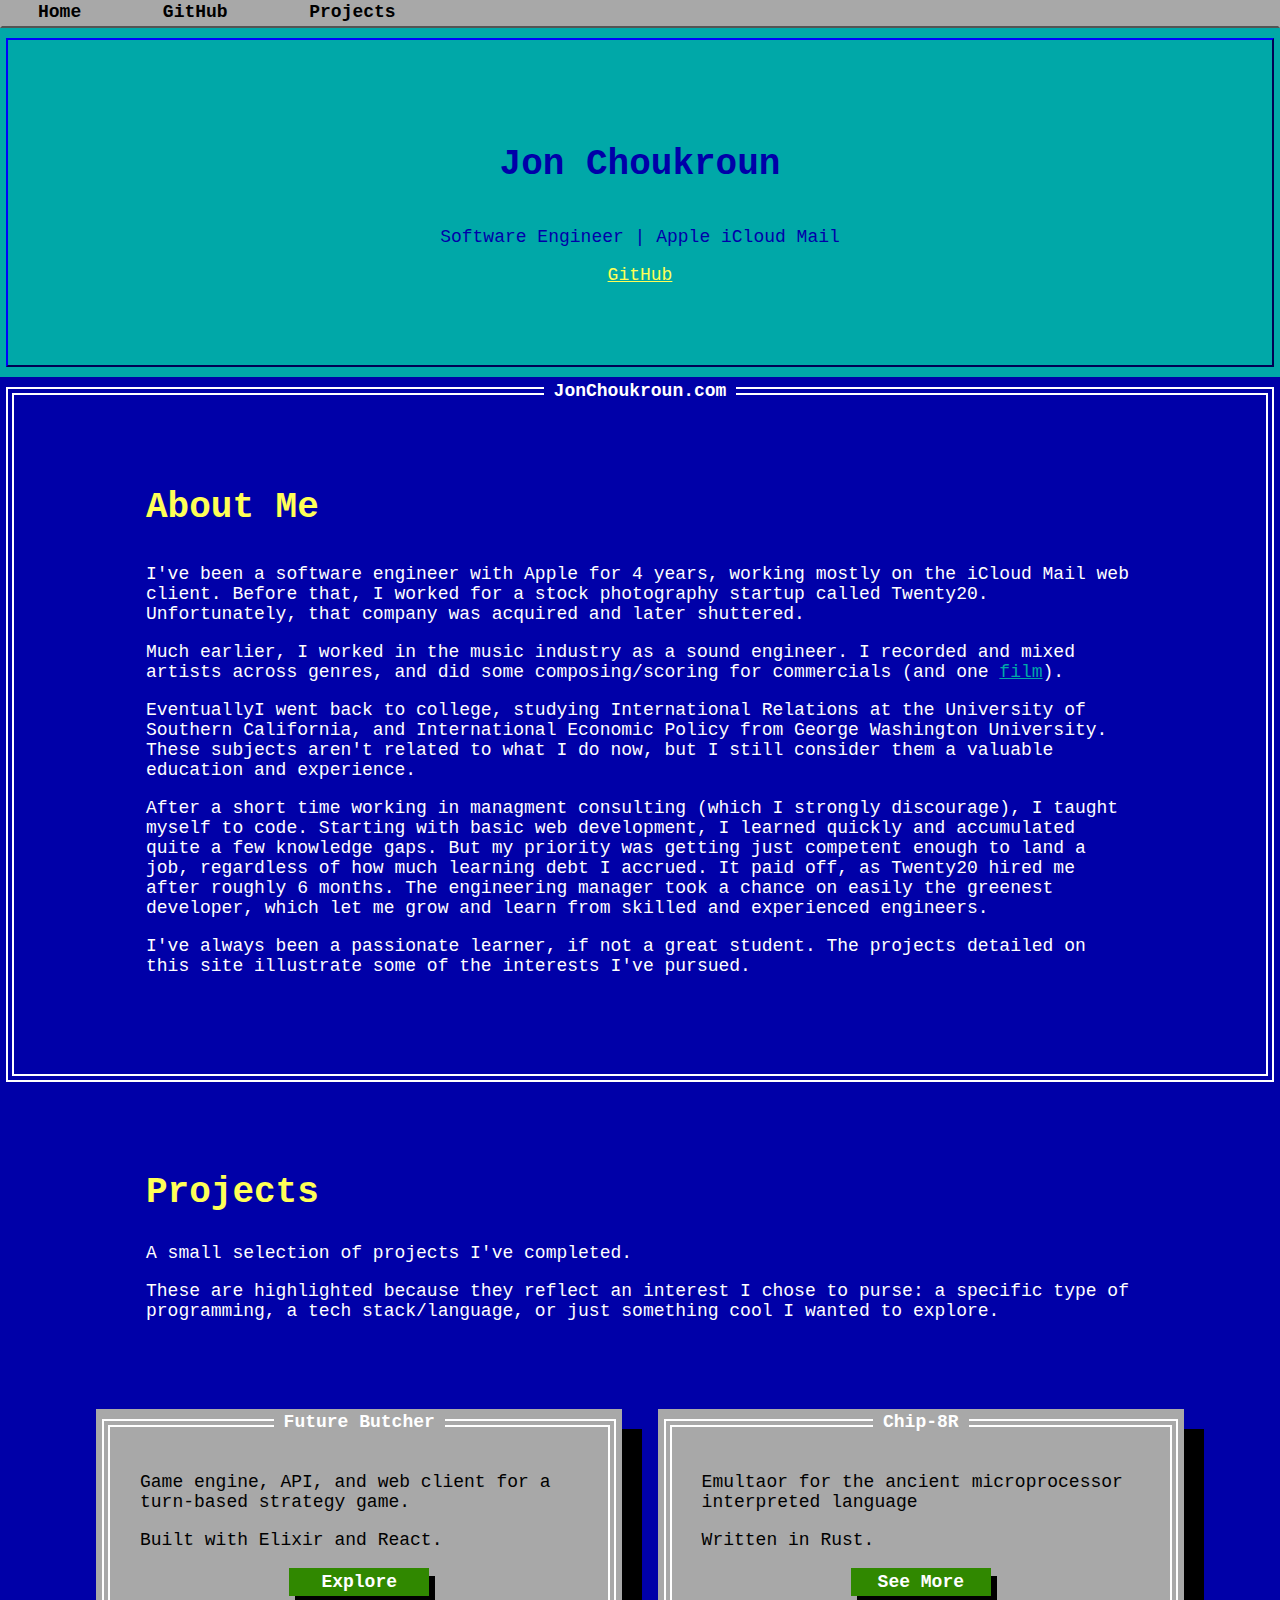
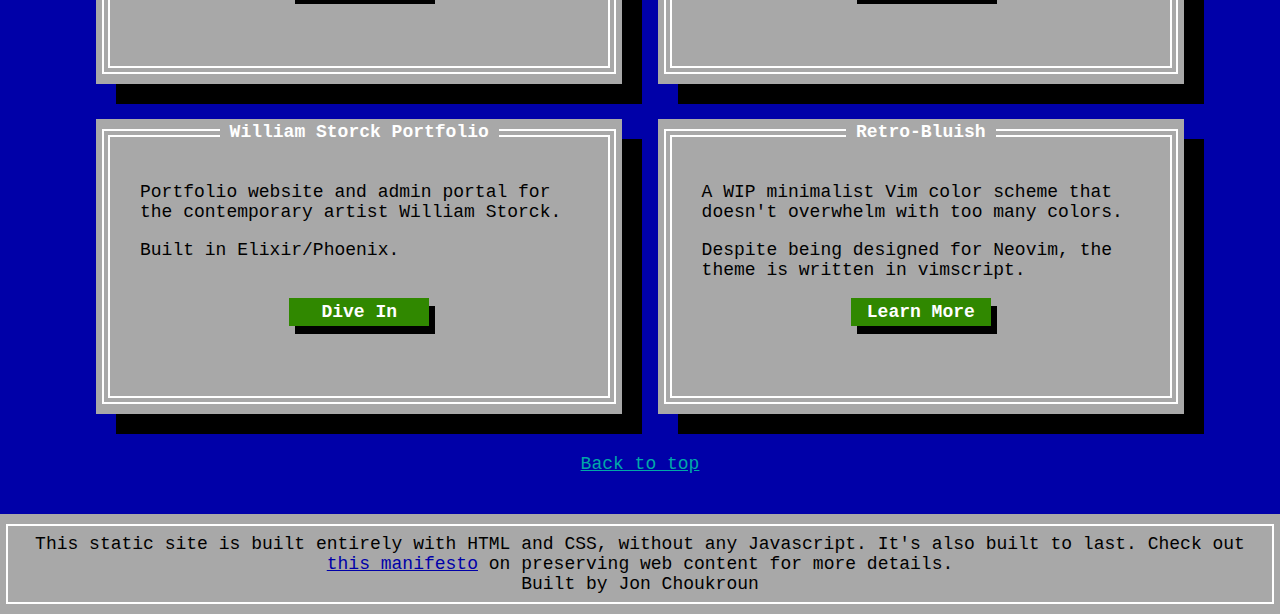
==== commit 8876223a: "Fix formatting" ====
--- a/index.html
+++ b/index.html
@@ -1,115 +1,219 @@
-<!DOCTYPE html>
+<!doctype html>
 <html lang="en">
-    <head>
-        <meta charset="UTF-8">
-        <meta http-equiv="X-UA-Compatible" content="IE=edge">
-        <meta name="viewport" content="width=device-width, initial-scale=1.0">
-        <meta property="og:title" content="Jon Choukroun | Portfolio" />
-        <meta property="og:description" content="Software engineer, musician, and more." />
-        <meta property="og:url" content="https://jonchoukroun.com" />
-        <meta property="og:type" content="website" />
-        <meta property="og:image" content="assets/jc-img.png" />
-        <meta property="twitter:card" content="summary_large_image" />
-        <meta property="twitter:title" content="Jon Choukroun | Portfolio" />
-        <meta property="twitter:description" content="Software engineer, musician, and more." />
-        <meta property="twitter:image" content="assets/jc-img.png" />
-        <link rel="icon" href="assets/digital-security.png" />
-        <link rel="stylesheet" href="styles.css">
-        <title>Jon Choukroun | Home</title>
-    </head>
-    <body>
-        <section id="hero">
-            <h1>Jon Choukroun</h1>
-            <p>Software Engineer | Apple iCloud Mail Engineering</p>
-            <nav class="site-nav">
-                <a href="#projects" class="button">Projects</a>
-                <a href="#bio" class="button">About</a>
-                <a href="#contact" class="button">Contact</a>
-            </nav>
-        </section>
-
-        <section id="projects">
-            <h2 class="container-title">Projects</h2>
-            <nav>
-                <article class="card">
-                    <header>
-                        <h3>Future Butcher</h3>
-                    </header>
-                    <p>Game engine, API, and web client for a turn-based strategy game. Built with Elixir and React.</p>
-                    <footer>
-                        <a class="card-button button" href="future-butcher.html">Explore</a>
-                    </footer>
-                </article>
-                <article class="card">
-                    <header>
-                        <h3>Chip-8R</h3>
-                    </header>
-                    <p>Emulator of the ancient microprocessor interpreted language, written in Rust.</p>
-                    <footer>
-                        <a class="card-button button" href="chip-8r.html">See More</a>
-                    </footer>
-                </article>
-                <article class="card">
-                    <header>
-                        <h3>William Storck Portfolio</h3>
-                    </header>
-                    <p>Portfolio website and admin portal for the contemporary artist William Storck. Built in Elixir/Phoenix.</p>
-                    <footer>
-                        <a class="card-button button" href="william-storck.html">Dive In</a>
-                    </footer>
-                </article>
-                <article class="card">
-                    <header>
-                        <h3>Electrim Theme</h3>
-                    </header>
-                    <p>Minimalist, retro-inspired color scheme for Neovim</p>
-                    <footer>
-                        <a class="card-button button" href="">Learn More</a>
-                    </footer>
-                </article>
-            </nav>
-
-            <footer>
-                <a href="#">Back to top</a>
-            </footer>
-        </section>
-
-        <section id="bio">
-            <h2 class="container-title">About Me</h2>
-            <article class="text-content">
-                <p>I was born in the land of sunshine and surf, Orange County, California. Started my career as a sound engineer, a composer, an arranger in the mad world of music production and television advertising. But I became bored with the same old beat and sought a new challenge.</p>
-                <p>Traded in the mixing board and earned a bachelor's degree in International Relations from the University of Southern California, then a master's in International Economic Policy from George Washington University. This led to a gig in management consulting for the financial services industry.</p>
-                <p>But it was programming that really got me excited. I taught myself to code, starting with Ruby and Javascript. Self-taught skills landed me a software engineer gig at Twenty20, a startup platform for stock photography. I kept learning - at work and on side projects - adding Elixir, Typescript, C and C++ to my repertoire.</p>
-                <p>These days, I'm putting my coding skills to use on Apple's iCloud Mail team, making sure folks' emails are safe and sound. You see, I've always had a nose for cybersecurity and user privacy, and I believe in using technology to protect folks from the bad guys. I may not be a private eye, but I know how to dig deep and solve a problem.</p>
-                <p>As for my interests outside of work, I'm drawn to the challenge of game console emulation and the intricacies of audio application programming. It's a nice change of pace from my day job, and it keeps my mind sharp.</p>
-                <p>When I'm not knee-deep in code, you'll find me spending time with my wife and daughter, playing a game of chess, watching baseball, or reading a novel.</p>
-
-                <small>The above bio was generated by ChatGPT. I provided some facts and asked for the style of Raymond Chandler. I've made some editorial changes, but mostly kept what it spit out.</small>
+  <head>
+    <meta charset="UTF-8" />
+    <meta http-equiv="X-UA-Compatible" content="IE=edge" />
+    <meta name="viewport" content="width=device-width, initial-scale=1.0" />
+    <meta property="og:title" content="Jon Choukroun | Portfolio" />
+    <meta
+      property="og:description"
+      content="Software engineer, musician, and more."
+    />
+    <meta property="og:url" content="https://jonchoukroun.com" />
+    <meta property="og:type" content="website" />
+    <meta property="og:image" content="assets/jc-img.png" />
+    <meta property="twitter:card" content="summary_large_image" />
+    <meta property="twitter:title" content="Jon Choukroun | Portfolio" />
+    <meta
+      property="twitter:description"
+      content="Software engineer, musician, and more."
+    />
+    <meta property="twitter:image" content="assets/jc-img.png" />
+    <link rel="icon" href="assets/digital-security.png" />
+    <link rel="stylesheet" href="styles.css" />
+    <title>Jon Choukroun | Home</title>
+  </head>
+  <body>
+    <div id="navbar">
+      <span><a href="index.html" class="button">Home</a></span>
+      <span
+        ><a
+          href="https://github.com/jonchoukroun"
+          target="_blank"
+          class="button"
+          >GitHub</a
+        ></span
+      >
+      <span><a href="#projects" class="button">Projects</a></span>
+    </div>
+    <div id="hero">
+      <div class="outer-border">
+        <h1>Jon Choukroun</h1>
+        <p>Software Engineer | Apple iCloud Mail</p>
+        <a href="https://github.com/jonchoukroun" target="_blank">GitHub</a>
+      </div>
+    </div>
+    <div id="bio">
+      <div class="outer-border">
+        <div class="inner-border">
+          <span class="filename-container">
+            <h2 id="filename">JonChoukroun.com</h2>
+          </span>
+          <section>
+            <h3>About Me</h3>
+            <article>
+              <p>
+                I've been a software engineer with Apple for 4 years, working
+                mostly on the iCloud Mail web client. Before that, I worked for
+                a stock photography startup called Twenty20. Unfortunately, that
+                company was acquired and later shuttered.
+              </p>
+              <p>
+                Much earlier, I worked in the music industry as a sound
+                engineer. I recorded and mixed artists across genres, and did
+                some composing/scoring for commercials (and one
+                <a href="https://www.imdb.com/name/nm2814153/" target="_blank"
+                  >film</a
+                >).
+              </p>
+              <p>
+                EventuallyI went back to college, studying International
+                Relations at the University of Southern California, and
+                International Economic Policy from George Washington University.
+                These subjects aren't related to what I do now, but I still
+                consider them a valuable education and experience.
+              </p>
+              <p>
+                After a short time working in managment consulting (which I
+                strongly discourage), I taught myself to code. Starting with
+                basic web development, I learned quickly and accumulated quite a
+                few knowledge gaps. But my priority was getting just competent
+                enough to land a job, regardless of how much learning debt I
+                accrued. It paid off, as Twenty20 hired me after roughly 6
+                months. The engineering manager took a chance on easily the
+                greenest developer, which let me grow and learn from skilled and
+                experienced engineers.
+              </p>
+              <p>
+                I've always been a passionate learner, if not a great student.
+                The projects detailed on this site illustrate some of the
+                interests I've pursued.
+              </p>
             </article>
-
-            <footer>
-                <a href="#">Back to top</a>
-            </footer>
-        </section>
-
-        <section id="contact">
-            <h2 class="container-title">Contact</h2>
-
-            <article class="text-content">
-                <p>I'm not on social media, but you can <a href="https://github.com/jonchoukroun" target="_blank">checkout my GitHub</a>.</p>
-            </article>
-
-            <footer>
-                <a href="#">Back to top</a>
-            </footer>
-        </section>
-
-        <section id="manifesto">
-            <article class="text-content">
-                <p>This static site is built entirely with HTML and CSS, without any Javascript. It's also built to last. Check out <a href="https://jeffhuang.com/designed_to_last/" target="_blank">this manifesto</a> on preserving web content for more details.</p>
-
-                <p>Built by Jon Choukroun</p>
-            </article>
-        </section>
-    </body>
+          </section>
+        </div>
+      </div>
+    </div>
+    <div id="projects">
+      <section>
+        <h2 class="container-title">Projects</h2>
+        <p>A small selection of projects I've completed.</p>
+        <p>
+          These are highlighted because they reflect an interest I chose to
+          purse: a specific type of programming, a tech stack/language, or just
+          something cool I wanted to explore.
+        </p>
+      </section>
+      <section class="projects-nav-container">
+        <nav>
+          <article class="card">
+            <div class="outer-border">
+              <div class="inner-border">
+                <header>
+                  <div class="card-title">
+                    <h3>Future Butcher</h3>
+                  </div>
+                </header>
+                <div class="content">
+                  <p>
+                    Game engine, API, and web client for a turn-based strategy
+                    game.
+                  </p>
+                  <p>Built with Elixir and React.</p>
+                </div>
+                <footer>
+                  <a class="card-button button" href="future-butcher.html"
+                    >Explore</a
+                  >
+                </footer>
+              </div>
+            </div>
+          </article>
+          <article class="card">
+            <div class="outer-border">
+              <div class="inner-border">
+                <header>
+                  <div class="card-title">
+                    <h3>Chip-8R</h3>
+                  </div>
+                </header>
+                <div class="content">
+                  <p>
+                    Emultaor for the ancient microprocessor interpreted language
+                  </p>
+                  <p>Written in Rust.</p>
+                </div>
+                <footer>
+                  <a class="card-button button" href="chip-8r.html">See More</a>
+                </footer>
+              </div>
+            </div>
+          </article>
+          <article class="card">
+            <div class="outer-border">
+              <div class="inner-border">
+                <header>
+                  <div class="card-title">
+                    <h3>William Storck Portfolio</h3>
+                  </div>
+                </header>
+                <div class="content">
+                  <p>
+                    Portfolio website and admin portal for the contemporary
+                    artist William Storck.
+                  </p>
+                  <p>Built in Elixir/Phoenix.</p>
+                </div>
+                <footer>
+                  <a class="card-button button" href="william-storck.html"
+                    >Dive In</a
+                  >
+                </footer>
+              </div>
+            </div>
+          </article>
+          <article class="card">
+            <div class="outer-border">
+              <div class="inner-border">
+                <header>
+                  <div class="card-title">
+                    <h3>Retro-Bluish</h3>
+                  </div>
+                </header>
+                <div class="content">
+                  <p>
+                    A WIP minimalist Vim color scheme that doesn't overwhelm
+                    with too many colors.
+                  </p>
+                  <p>
+                    Despite being designed for Neovim, the theme is written in
+                    vimscript.
+                  </p>
+                </div>
+                <footer>
+                  <a class="card-button button" href="sdsx.html">Learn More</a>
+                </footer>
+              </div>
+            </div>
+          </article>
+        </nav>
+      </section>
+      <footer>
+        <a href="#">Back to top</a>
+      </footer>
+    </div>
+    <div id="manifesto">
+      <div class="outer-border">
+        <p>
+          This static site is built entirely with HTML and CSS, without any
+          Javascript. It's also built to last. Check out
+          <a href="https://jeffhuang.com/designed_to_last/" target="_blank"
+            >this manifesto</a
+          >
+          on preserving web content for more details.
+        </p>
+        <p>Built by Jon Choukroun</p>
+      </div>
+    </div>
+  </body>
 </html>
--- a/styles.css
+++ b/styles.css
@@ -1,396 +1,406 @@
-/* CSS Variables */
 :root {
-    /* Colors */
-    --color-black: #010414;
-    --color-blue: #53b3f8;
-    --color-dark-blue: #20455f;
-    --color-cyan: #4adfdf;
-    --color-green: #53f8a6;
-    --color-purple: #644384;
-    --color-magenta: #ff57ff;
-    --color-red: #e35050;
-    --color-yellow: #a85700;
-
-    /* Type */
-    --heading-type: 'Franklin Gothic Medium', 'Geneva', monospace;
-    --body-type: 'American Typewriter', monospace;
-    --hero-type: 'Franklin Gothic Medium', 'Geneva', sans-serif;
-    /* Size */
-    --body-size: 16px;
-    --heading-size: 36px;
-    --hero-size: 42px;
-    --compact-heading-size: 36px;
-    --small-heading-size: 20px;
-    --button-font-size: 16px;
-    --card-title-size: 28px;
-    --modal-title-size: 24px;
-    --small-size: 12px;
-    /* Spacing */
-    --hero-block-padding: 48px;
-    /* Shadows */
-    --primary-box-shadow: 5px 5px var(--color-dark-blue);
-    --secondary-box-shadow: 6px 6px var(--color-magenta);
-    --title-shadow: rgba(255, 255, 255, 0.5) 3px 5px 1px;
-    /* Borders */
-    --border-width: 1px;
-    --border-style: solid;
-    --border-color: var(--color-blue);
-    --border-radius: 3px;
+  /* Colors */
+  --color-blue: #0000a8; /* blue */
+  --color-grey: #a8a8a8; /* grey */
+  --color-cyan: #00a8a8; /* cyan */
+  --color-white: #ffffff; /* white */
+  --color-black: #000000; /* black */
+  --color-yellow: #ffff57; /* yellow */
+  --color-green: #308800; /* green */
+  --color-purple: #644384; /* purple */
+  /* Type */
+  --main-type-family: "American Typewriter", "Courier", monospace;
+  --heading-type-size: 36px;
+  --body-type-size: 18px;
+  --heading-weight: 700;
+  /* Spacing */
+  --section-padding: 10px 6px;
+  --border-padding: 4px;
+  --navbar-block-size: 28px;
+  /* Borders */
+  --border-width: 2px;
+  --border-style: solid;
+  --border-color: var(--color-black);
+}
+
+/* Base Elements */
+* {
+  box-sizing: border-box;
+  font-family: var(--main-type-family);
+}
+
+body {
+  margin: 0;
+  background-color: var(--color-blue);
+}
+
+h1,
+h2,
+h3 {
+  font-size: var(--heading-type-size);
+  font-weight: var(--heading-weight);
+  color: var(--color-yellow);
+}
+
+p {
+  font-size: var(--body-type-size);
+  color: var(--color-white);
+  text-wrap: wrap;
+}
+
+a {
+  font-size: var(--body-type-size);
+  color: var(--color-cyan);
+}
+a:visited {
+  color: var(--color-green);
+}
+
+section {
+  inline-size: 1000px;
+  margin-block-start: 40px;
+  margin-block-end: 60px;
+  padding: var(--section-padding);
+}
+
+@media (max-width: 1024px) {
+  section {
+    inline-size: 100%;
+  }
+}
+
+.outer-border {
+  border-width: var(--border-width);
+  border-style: var(--border-style);
+  padding: var(--border-padding);
+}
+
+.inner-border {
+  border-width: var(--border-width);
+  border-style: var(--border-style);
+  padding: var(--section-padding);
+}
+
+#navbar {
+  position: fixed;
+  top: 0;
+  block-size: var(--navbar-block-size);
+  inline-size: 100%;
+  background-color: var(--color-grey);
+  border-color: transparent;
+  border-block-end-color: var(--color-grey);
+  border-style: outset;
+  border-width: var(--border-width);
+}
+
+@media (max-width: 425px) {
+  #navbar {
+    display: flex;
+    justify-content: space-around;
+  }
+}
+
+#navbar span {
+  margin-inline: 36px;
+}
+
+#navbar a {
+  font-weight: 800;
+  color: var(--color-black);
+  text-decoration: none;
+}
+
+#hero {
+  display: flex;
+  flex-direction: column;
+  min-block-size: 60px;
+  inline-size: 100%;
+  margin-block-start: var(--navbar-block-size);
+  padding: var(--section-padding);
+  background-color: var(--color-cyan);
+}
+
+#hero h1,
+#hero p {
+  text-align: center;
+  color: var(--color-blue);
+}
+
+#hero a {
+  text-align: center;
+  color: var(--color-yellow);
+}
+
+#hero .outer-border {
+  display: flex;
+  flex-direction: column;
+  align-items: center;
+  padding-block: 80px;
+  border-color: var(--color-blue);
+  border-style: outset;
+}
+
+#bio {
+  display: flex;
+  flex-direction: column;
+  block-size: 100%;
+  inline-size: 100%;
+  padding: var(--section-padding);
+}
+
+#bio .outer-border {
+  border-color: var(--color-white);
+}
+
+#bio .inner-border {
+  display: flex;
+  flex-direction: column;
+  align-items: center;
+  border-color: var(--color-white);
+}
+
+#bio article p {
+  text-wrap: wrap;
+}
+
+.filename-container {
+  display: inline;
+  inline-size: fit-content;
+  margin-block-start: -24px;
+  padding-inline: 10px;
+  background-color: var(--color-blue);
+}
+
+.filename-container h2#filename {
+  display: inline;
+  font-size: var(--body-type-size);
+  color: var(--color-white);
+}
+
+#projects {
+  display: flex;
+  flex-direction: column;
+  align-items: center;
+  inline-size: 100%;
+}
+
+#projects .projects-nav-container {
+  inline-size: 100%;
+  display: flex;
+  justify-content: center;
+  margin: 0;
+  padding: 0;
+}
+
+#projects nav {
+  inline-size: 85%;
+  display: grid;
+  align-items: center;
+  grid-template-columns: repeat(auto-fit, minmax(340px, 1fr));
+  grid-gap: 2.2rem;
+  margin-block-end: 40px;
+}
+
+article.card {
+  block-size: 100%;
+  padding: var(--section-padding);
+  background-color: var(--color-grey);
+  box-shadow: 20px 20px 0px var(--color-black);
+}
+
+article.card .outer-border {
+  block-size: 100%;
+  border-color: var(--color-white);
+}
+
+article.card .inner-border {
+  display: flex;
+  flex-direction: column;
+  justify-content: flex-start;
+  block-size: 100%;
+  padding: 30px;
+  border-color: var(--color-white);
+}
+
+article.card header {
+  display: flex;
+  justify-content: center;
+  margin-block-start: -45px;
+  margin-block-end: 40px;
+}
+
+article.card header .card-title {
+  display: inline;
+  inline-size: fit-content;
+  padding-inline: 10px;
+  background-color: var(--color-grey);
+}
+
+article.card .card-title h3 {
+  display: inline;
+  font-size: var(--body-type-size);
+  color: var(--color-white);
+}
+
+article.card p {
+  margin-block-start: 0;
+  font-size: var(--body-type-size);
+  color: var(--color-black);
+}
+
+article.card .card-button {
+  inline-size: 140px;
+  padding-block: 4px;
+  padding-inline: 8px;
+  background-color: var(--color-green);
+  border-color: transparent;
+  font-size: var(--body-type-size);
+  font-weight: var(--heading-weight);
+  text-align: center;
+  text-decoration: none;
+  color: var(--color-white);
+  box-shadow: 6px 8px 0px var(--color-black);
+}
+
+#projects footer {
+  display: flex;
+  justify-content: center;
+  margin-block-start: auto;
+  margin-block-end: 40px;
+  color: var(--color-yellow);
+}
+
+@media (max-width: 768px) {
+  #projects {
+    padding-inline: 20px;
+  }
+
+  #projects nav {
+    inline-size: 100%;
+  }
+
+  article.card {
+    box-shadow: 10px 10px 0px var(--color-black);
+  }
+}
+
+#manifesto {
+  position: absolute;
+  block-end: 0;
+  inline-size: 100%;
+  background-color: var(--color-grey);
+  padding: var(--section-padding);
+}
+
+#manifesto .outer-border {
+  display: flex;
+  flex-direction: column;
+  align-items: center;
+  justify-content: center;
+  block-size: 80px;
+  border-color: var(--color-white);
+}
+
+#manifesto p {
+  margin: 0;
+  text-align: center;
+  color: var(--color-black);
+}
+
+#manifesto a {
+  color: var(--color-blue);
+}
+
+#manifesto a:visited {
+  color: var(--color-purple);
+}
+
+@media (max-width: 768px) {
+  #manifesto .outer-border {
+    block-size: 100%;
+  }
+}
+
+/* Project Pages */
+section.writeup {
+  max-inline-size: 1000px;
+  margin-block-start: var(--navbar-block-size);
+  margin-inline: auto;
+}
+
+section.writeup .title-container {
+  display: flex;
+}
+
+@media (max-width: 768px) {
+  section.writeup .title-container {
+    justify-content: center;
+  }
+}
+
+section.writeup h1 {
+  position: relative;
+  text-shadow: var(--primary-text-shadow);
+  border-block-end-width: 3px;
+  border-block-end-style: groove;
+  border-block-end-color: var(--color-yellow);
 }
 
 @media (min-width: 1024px) {
-    :root {
-        --body-size: 20px;
-        --heading-size: 42px;
-        --hero-size: 140px;
-        --small-heading-size: 28px;
-        --button-font-size: 24px;
-        --card-title-size: 32px;
-        --modal-title-size: 48px;
-        --small-size: 16px;
-        --hero-block-padding: 100px;
-    }
-}
-
-
-/* Base Elements */
-
-* {
-    box-sizing: border-box;
-    z-index: 1;
-}
-
-body {
-    margin: 0;
-    background-color: var(--color-black);
-}
-
-h1, h2, h3{
-    font-family: var(--heading-type);
-    font-weight: 700;
-    color: var(--color-cyan);
-}
-
-p {
-    font-family: var(--body-type);
-    font-size: var(--body-size);
-    color: var(--color-blue);
-}
-
-small {
-    font-family: var(--body-type);
-    color: var(--color-blue);
-}
-
-a {
-    font-family: var(--body-type);
-    font-size: var(--body-size);
-    color: var(--color-green);
-}
-
-a:visited {
-    color: var(--color-purple);
-}
-
-a.button {
-    text-align: center;
-    text-decoration: none;
-    color: var(--color-cyan);
-    border-radius: var(--border-radius);
-    border-style: var(--border-style);
-    border-width: var(--border-width);
-    box-shadow: var(--primary-box-shadow);
-    text-transform: uppercase;
-}
-
-a.button:visited {
-    color: var(--color-cyan);
-}
-
-a.button:hover {
-    box-shadow: var(--secondary-box-shadow);
-    transition: all ease 100ms;
-}
-
-a.button:active {
-    box-shadow: none;
-}
-
-section {
-    padding-block: 50px;
-    padding-inline: 5vw;
-    border-block-end-color: var(--border-color);
-    border-block-end-style: var(--border-style);
-    border-block-end-width: var(--border-width);
-}
-
-section h2.container-title {
-    position: relative;
-    margin-block-end: 40px;
-    font-size: var(--heading-size);
-}
-
-section > article {
-    max-inline-size: 800px;
-    margin: 0 auto;
-}
-
-footer {
-    margin-block-start: 40px;
-}
-
-footer > a {
-    font-family: var(--body-type);
-    font-size: var(--body-size);
-}
-
-pre {
-    overflow-x: scroll;
-    padding-inline: 10px;
-    color: var(--color-cyan); 
-    font-family: var(--body-type);
-    font-size: calc(var(--body-size) - 2px);
-    border-color: var(--border-color);
-    border-radius: var(--border-radius);
-    border-style: var(--border-style);
-    border-width: var(--border-width);
-    box-shadow: var(--primary-box-shadow);
-}
-
-pre span.code-comment {
-    color: var(--color-purple);
+  section.writeup h1 {
+    font-size: calc(var(--heading-type-size) + 20px);
+  }
+}
+
+section.writeup figure {
+  margin-block: 50px;
+  margin-inline: 0;
+}
+
+section.writeup figure img {
+  inline-size: 100%;
+}
+
+section.writeup figure figcaption {
+  text-align: center;
+  font-size: var(--body-type-size);
+  color: var(--color-cyan);
+}
+
+.links-container {
+  display: flex;
+  justify-content: center;
+  margin-block-start: 60px;
+}
+
+.links-container article.card {
+  inline-size: 350px;
+}
+
+.links-container article.card .inner-border {
+  padding-block: 10px;
+}
+
+.links-container article.card header {
+  margin-block-start: -25px;
+  margin-block-end: 20px;
+}
+
+.links-container ul.links {
+  padding-inline-start: 0;
+  list-style: none;
+}
+
+.links-container ul.links li {
+  margin-block-end: 10px;
+}
+
+.links-container ul.links li a {
+  color: var(--color-black);
 }
 
 @media (min-width: 1024px) {
-    pre {
-        margin-inline: 20px;
-    }
-}
-
-figure {
-    margin-block: 50px;
-    margin-inline: 0;
-}
-
-figure img {
-    inline-size: 100%;
-}
-
-figure figcaption {
-    font-family: var(--heading-type);
-    font-size: calc(var(--body-size) - 5px);
-    color: var(--color-purple);
-    text-align: center;
-}
-
-
-/* Section-Specific */
-
-#hero {
-    padding-block-start: var(--hero-bock-padding);
-    padding-inline: auto;
-    overflow: hidden;
-}
-
-#hero > h1 {
-    margin-block-start: 60px;
-    margin-block-end: 0;
-    text-align: center;
-    font-family: var(--hero-type);
-    font-size: var(--hero-size);
-    color: var(--color-green);
-    white-space: nowrap;
-}
-
-#hero > p {
-    text-align: center;
-}
-
-#hero > nav {
-    max-inline-size: 800px;
-    display: flex;
-    align-items: center;
-    justify-content: center;
-    margin-block-start: 80px;
-    margin-inline: auto;
-}
-
-#hero > nav > a.button {
-    inline-size: 100px;
-    margin-inline: 10px;
-    padding-block: 10px;
-    font-family: var(--heading-type);
-    font-size: var(--button-font-size);
-}
-
-@media (min-width: 1024px) {
-    #hero > nav > a.button {
-        inline-size: 200px;
-    }
-}
-
-#projects > nav {
-    display: grid;
-    align-items: center;
-    grid-template-columns: repeat(auto-fit, minmax(340px, 1fr));
-    grid-gap: 1rem;
-    margin: 100px auto;
-}
-
-#projects article.card {
-    block-size: 100%;
-    display: flex;
-    flex-direction: column;
-    justify-content: flex-start;
-    padding-block: 30px;
-    padding-inline: 30px;
-    background-color: var(--color-black);
-    border-color: var(--border-color);
-    border-radius: var(--border-radius);
-    border-style: var(--border-style);
-    border-width: var(--border-width);
-    box-shadow: var(--primary-box-shadow);
-}
-
-#projects article.card h3 {
-    margin-block-end: 40px;
-    font-size: var(--card-title-size);
-    text-align: center;
-    color: var(--color-blue);
-}
-
-#projects article.card p {
-    color: var(--color-blue);
-    text-align: center;
-}
-
-#projects article.card > footer {
-    display: flex;
-    justify-content: center;
-    margin-block-start: auto;
-    padding-block: 10px;
-}
-
-#projects a.card-button {
-    inline-size: 60%;
-    padding-block: 10px;
-    border-radius: var(--border-radius);
-    color: var(--color-cyan);
-    font-family: var(--heading-type);
-    font-size: var(--body-size);
-}
-
-#bio {
-    color: var(--color-black);
-}
-
-#bio h2.container-title {
-    font-size: var(--heading-size);
-}
-
-#manifesto {
-    background-color: var(--color-black);
-    border-block-end: none;
-}
-
-#manifesto p {
-    text-align: center;
-    font-size: var(--small-size);
-}
-
-#manifesto a {
-    color: var(--color-green);
-    font-size: var(--small-size);
-}
-
-
-/* Project Writeups */
-section.writeup {
-    max-inline-size: 1000px;
-    margin: auto;
-    background-color: var(--color-black);
-    border: none;
-}
-
-section.writeup > h1 {
-    position: relative;
-    font-size: var(--compact-heading-size);
-    color: var(--color-blue);
-    border-block-end-style: var(--border-style);
-    border-block-end-width: var(--border-width);
-}
-
-@media (min-width: 1024px) {
-    section.writeup > h1 {
-        font-size: calc(var(--heading-size) + 20px);
-    }
-
-    section.writeup > h1::after {
-        inset-inline-start: -3px;
-        inset-block-start: 30px;
-        inline-size: 615px;
-        block-size: 45px;
-    }
-}
-
-section.writeup > h2.heading {
-    margin-block-start: 40px;
-    color: var(--color-cyan);
-    font-size: var(--small-heading-size);
-    text-transform: capitalize;
-}
-
-section.writeup > nav.top-nav {
-    display: flex;
-    justify-content: flex-end;
-}
-
-section.writeup > nav.bottom-nav {
-    display: flex;
-    justify-content: center;
-}
-
-section.writeup > nav a.button {
-    padding-block: 5px;
-    padding-inline: 10px;
-    font-family: var(--heading-type);
-    text-transform: uppercase;
-}
-
-section.writeup > ul > li {
-    font-family: var(--body-type);
-    font-size: var(--body-size);
-}
-
-section.writeup > ul.links {
-    padding-inline-start: 0;
-    list-style: none;
-}
-
-section.writeup > ul > li > strong {
-    color: var(--color-magenta);
-}
-
-
-/* Error Page */
-.error-container {
-    display: flex;
-    flex-direction: column;
-    align-items: center;
-}
-
-.error-container h1 {
-    color: var(--color-magenta);
-}
-
-.error-container p {
-    color: var(--color-magenta);
-}
-
-.error-container a.button {
-    padding-block: 10px;
-    padding-inline: 10px;
-    font-family: var(--heading-type);
-    font-size: var(--button-font-size);
-    text-transform: uppercase;
-}
+  .links-container article.card {
+    inline-size: 500px;
+  }
+}
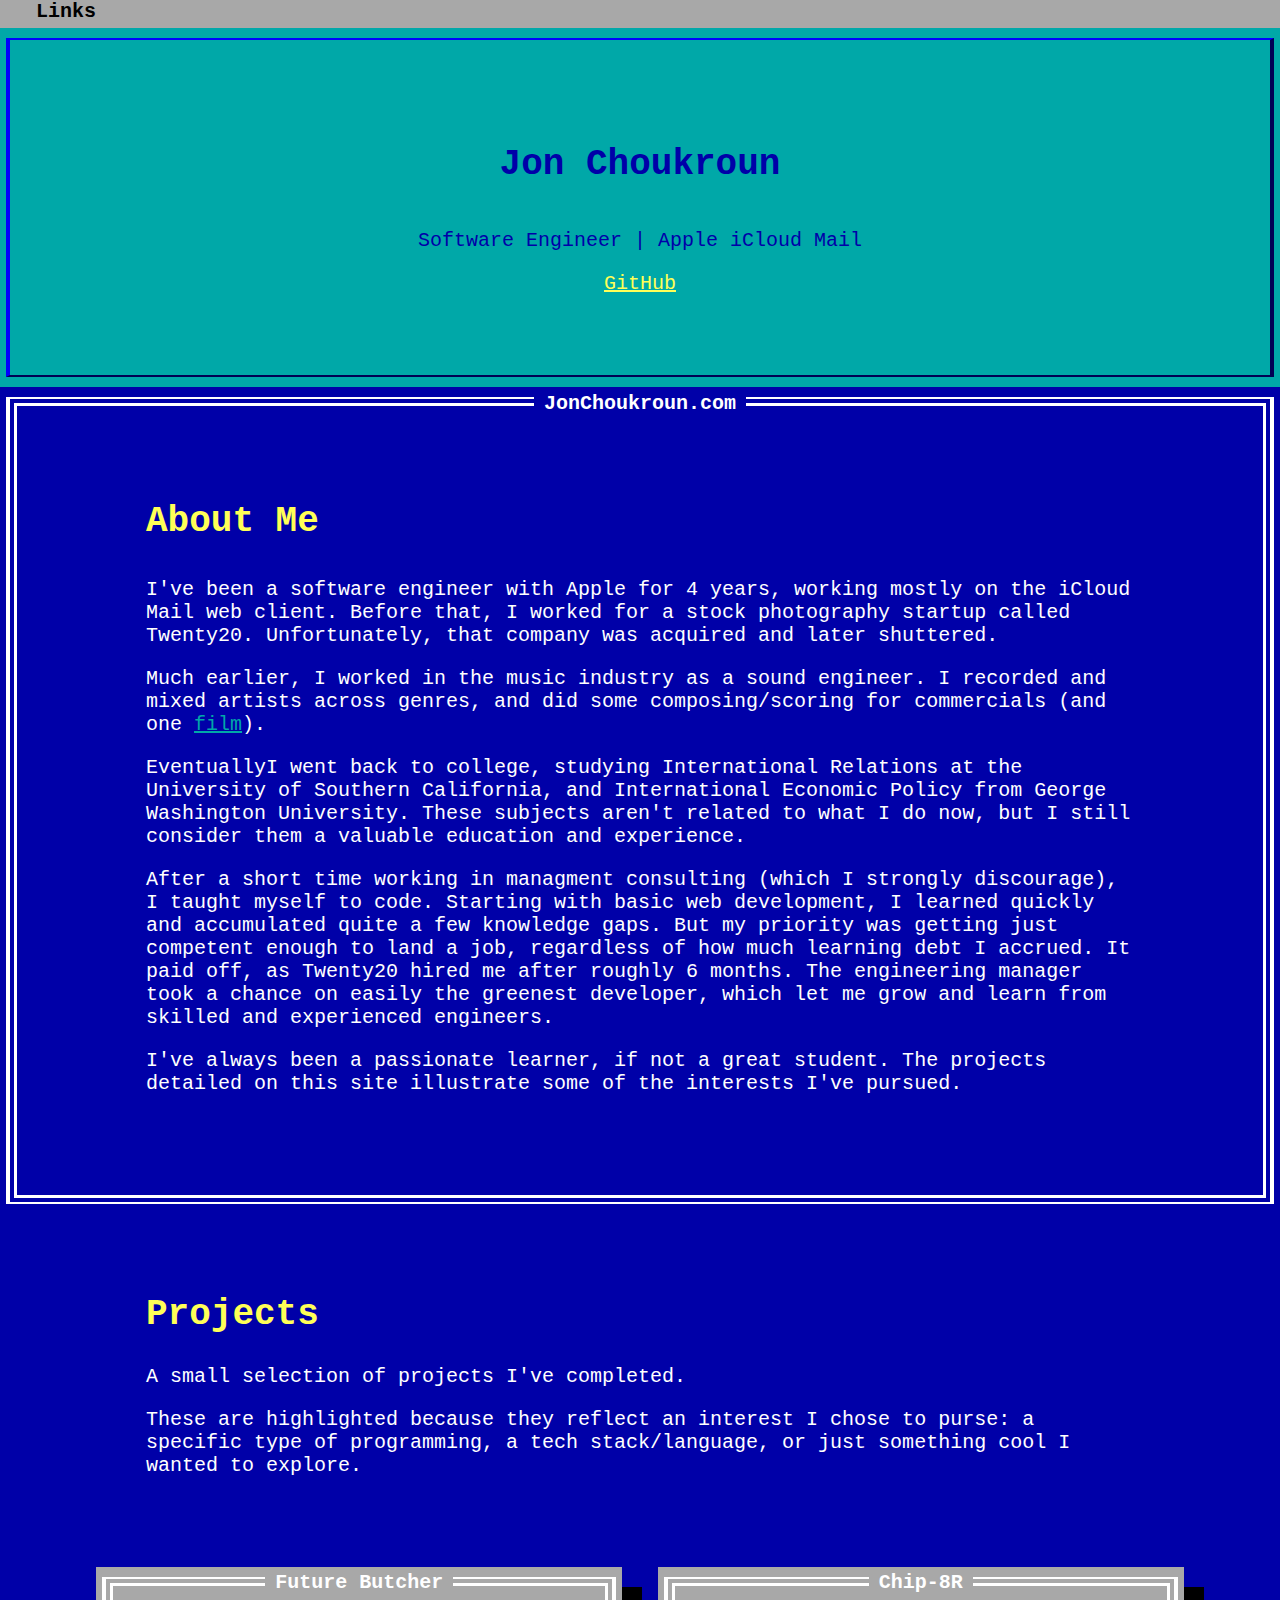
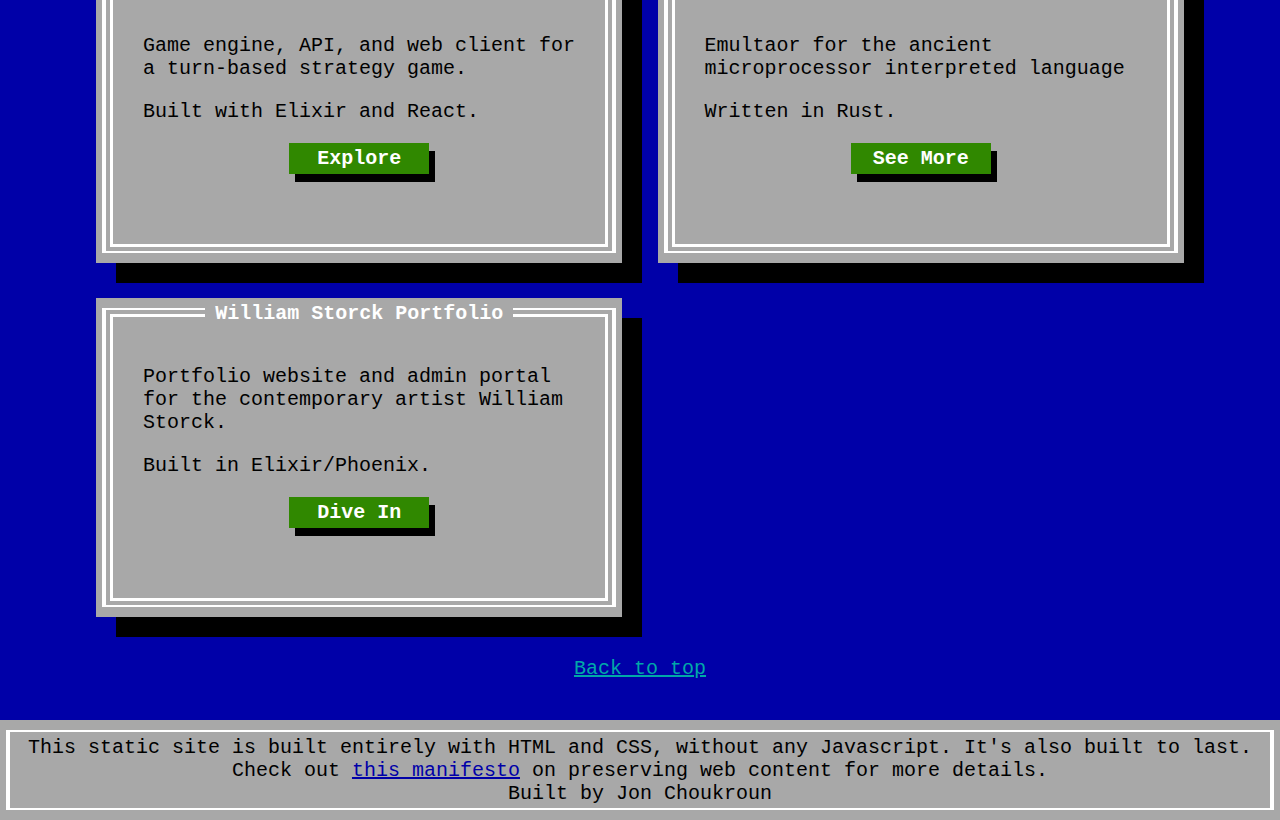
==== commit 39343698: "Render links menu" ====
--- a/index.html
+++ b/index.html
@@ -25,17 +25,28 @@
   </head>
   <body>
     <div id="navbar">
-      <span><a href="index.html" class="button">Home</a></span>
-      <span
-        ><a
-          href="https://github.com/jonchoukroun"
-          target="_blank"
-          class="button"
-          >GitHub</a
-        ></span
-      >
-      <span><a href="#projects" class="button">Projects</a></span>
-    </div>
+      <div class="menu" tabindex="1">
+        <i class="db2" tabindex="1"></i>
+        <a class="button menu-button">Links</a>
+        <div class="menu-content">
+          <div class="outer-border">
+            <a href="index.html" class="menu-item">Home</a>
+            <div class="divider"></div>
+            <a href="future-butcher.html" class="menu-item">Future Butcher</a>
+            <a href="chip-8r.html" class="menu-item">Chip-8r</a>
+            <a href="william-storck.html" class="menu-item">William Storck</a>
+            <div class="divider"></div>
+            <a
+              href="https://github.com/jonchoukroun"
+              class="menu-item"
+              target="_blank"
+              >GitHub</a
+            >
+          </div>
+        </div>
+      </div>
+    </div>
+
     <div id="hero">
       <div class="outer-border">
         <h1>Jon Choukroun</h1>
@@ -172,30 +183,6 @@
               </div>
             </div>
           </article>
-          <article class="card">
-            <div class="outer-border">
-              <div class="inner-border">
-                <header>
-                  <div class="card-title">
-                    <h3>Retro-Bluish</h3>
-                  </div>
-                </header>
-                <div class="content">
-                  <p>
-                    A WIP minimalist Vim color scheme that doesn't overwhelm
-                    with too many colors.
-                  </p>
-                  <p>
-                    Despite being designed for Neovim, the theme is written in
-                    vimscript.
-                  </p>
-                </div>
-                <footer>
-                  <a class="card-button button" href="sdsx.html">Learn More</a>
-                </footer>
-              </div>
-            </div>
-          </article>
         </nav>
       </section>
       <footer>
--- a/styles.css
+++ b/styles.css
@@ -11,16 +11,19 @@
   /* Type */
   --main-type-family: "American Typewriter", "Courier", monospace;
   --heading-type-size: 36px;
-  --body-type-size: 18px;
+  --body-type-size: 20px;
   --heading-weight: 700;
   /* Spacing */
   --section-padding: 10px 6px;
   --border-padding: 4px;
   --navbar-block-size: 28px;
   /* Borders */
-  --border-width: 2px;
+  --border-block-width: 2px;
+  --border-inline-width: 4px;
   --border-style: solid;
   --border-color: var(--color-black);
+  /* Shadows */
+  --box-shadow: 20px 20px 0px var(--color-black);
 }
 
 /* Base Elements */
@@ -70,7 +73,8 @@
 }
 
 .outer-border {
-  border-width: var(--border-width);
+  border-block-width: var(--border-block-width);
+  border-inline-width: var(--border-inline-width);
   border-style: var(--border-style);
   padding: var(--border-padding);
 }
@@ -87,27 +91,65 @@
   block-size: var(--navbar-block-size);
   inline-size: 100%;
   background-color: var(--color-grey);
-  border-color: transparent;
-  border-block-end-color: var(--color-grey);
-  border-style: outset;
-  border-width: var(--border-width);
-}
-
-@media (max-width: 425px) {
-  #navbar {
-    display: flex;
-    justify-content: space-around;
-  }
-}
-
-#navbar span {
-  margin-inline: 36px;
+  z-index: 10000;
 }
 
 #navbar a {
+  color: var(--color-black);
   font-weight: 800;
-  color: var(--color-black);
   text-decoration: none;
+  cursor: pointer;
+}
+
+#navbar .menu {
+  display: inline-block;
+  position: relative;
+  margin-inline: 32px;
+}
+
+#navbar .menu .menu-button {
+  transition: 0.35s ease-out;
+  padding-inline: var(--border-padding);
+}
+
+#navbar .menu .menu-content {
+  min-width: 350%;
+  position: absolute;
+  top: 50%;
+  visibility: hidden;
+  opacity: 0;
+  padding: 10px;
+  background-color: var(--color-grey);
+  box-shadow: var(--box-shadow);
+}
+
+#navbar .menu .menu-content a.menu-item {
+  display: block;
+  margin: 4px;
+  padding-block: 2px;
+  padding-inline: 8px;
+}
+
+#navbar .menu .menu-content .outer-border {
+  padding: 0;
+}
+
+#navbar .menu .menu-content .divider {
+  margin-block: 8px;
+  border-block-end-color: var(--border-color);
+  border-block-end-style: var(--border-style);
+  border-block-end-width: var(--border-width);
+}
+
+#navbar .menu .menu-content a.menu-item:hover {
+  background-color: var(--color-black);
+  color: var(--color-grey);
+}
+
+#navbar .menu:focus .menu-content {
+  transform: translateY(15px);
+  visibility: visible;
+  opacity: 1;
 }
 
 #hero {
@@ -205,7 +247,7 @@
   block-size: 100%;
   padding: var(--section-padding);
   background-color: var(--color-grey);
-  box-shadow: 20px 20px 0px var(--color-black);
+  box-shadow: var(--box-shadow);
 }
 
 article.card .outer-border {
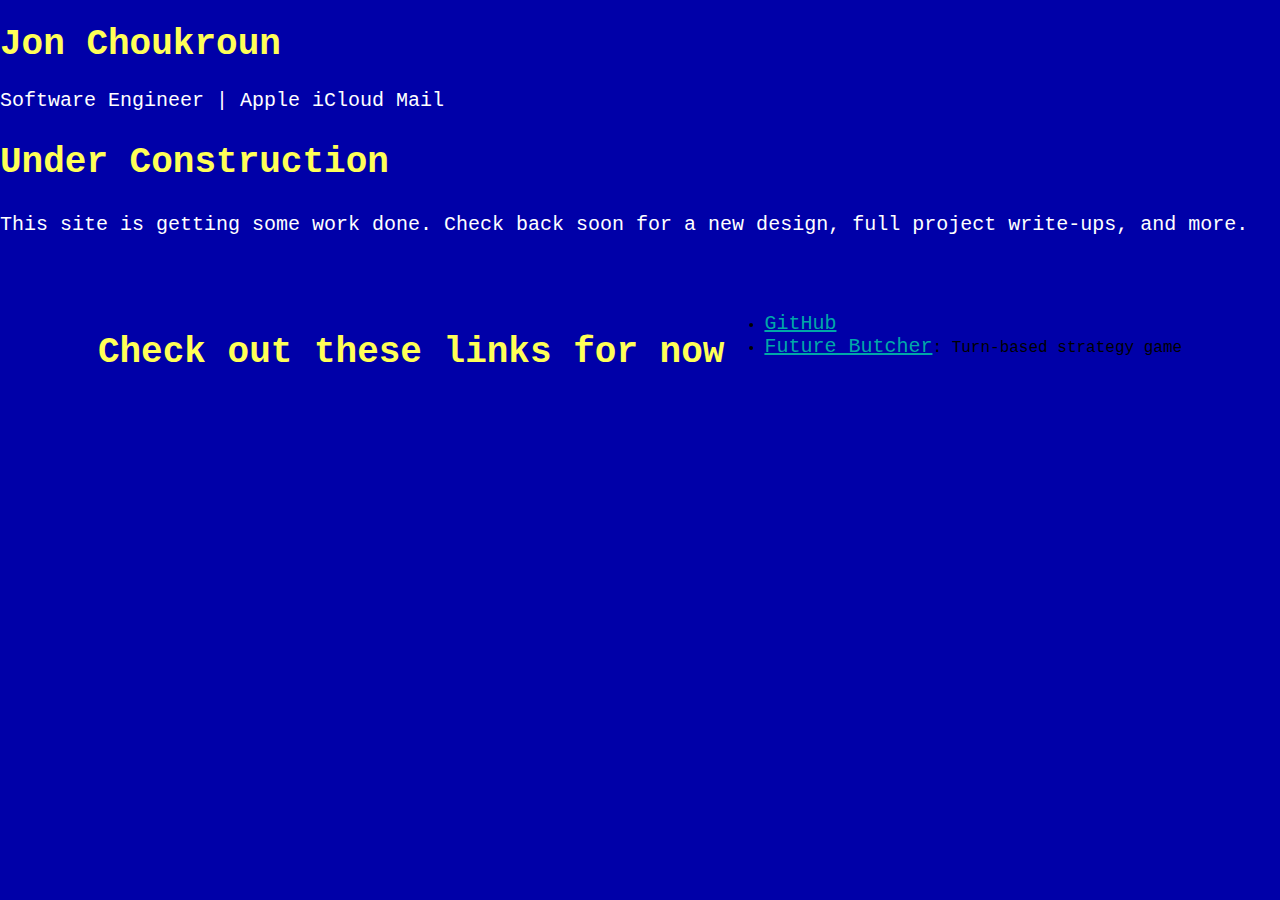
==== commit 6e1b81d4: "Render under construction page" ====
--- a/index.html
+++ b/index.html
@@ -24,182 +24,30 @@
     <title>Jon Choukroun | Home</title>
   </head>
   <body>
-    <div id="navbar">
-      <div class="menu" tabindex="1">
-        <i class="db2" tabindex="1"></i>
-        <a class="button menu-button">Links</a>
-        <div class="menu-content">
-          <div class="outer-border">
-            <a href="index.html" class="menu-item">Home</a>
-            <div class="divider"></div>
-            <a href="future-butcher.html" class="menu-item">Future Butcher</a>
-            <a href="chip-8r.html" class="menu-item">Chip-8r</a>
-            <a href="william-storck.html" class="menu-item">William Storck</a>
-            <div class="divider"></div>
-            <a
-              href="https://github.com/jonchoukroun"
-              class="menu-item"
-              target="_blank"
-              >GitHub</a
-            >
-          </div>
-        </div>
+    <div class="main-content">
+      <div class="hero">
+        <h1 class="title">Jon Choukroun</h1>
+        <p class="subtitle">Software Engineer | Apple iCloud Mail</p>
       </div>
-    </div>
-
-    <div id="hero">
-      <div class="outer-border">
-        <h1>Jon Choukroun</h1>
-        <p>Software Engineer | Apple iCloud Mail</p>
-        <a href="https://github.com/jonchoukroun" target="_blank">GitHub</a>
+      <div class="under-construction">
+        <h2 class="heading">Under Construction</h2>
+        <p class="description">
+          This site is getting some work done. Check back soon for a new design,
+          full project write-ups, and more.
+        </p>
       </div>
-    </div>
-    <div id="bio">
-      <div class="outer-border">
-        <div class="inner-border">
-          <span class="filename-container">
-            <h2 id="filename">JonChoukroun.com</h2>
-          </span>
-          <section>
-            <h3>About Me</h3>
-            <article>
-              <p>
-                I've been a software engineer with Apple for 4 years, working
-                mostly on the iCloud Mail web client. Before that, I worked for
-                a stock photography startup called Twenty20. Unfortunately, that
-                company was acquired and later shuttered.
-              </p>
-              <p>
-                Much earlier, I worked in the music industry as a sound
-                engineer. I recorded and mixed artists across genres, and did
-                some composing/scoring for commercials (and one
-                <a href="https://www.imdb.com/name/nm2814153/" target="_blank"
-                  >film</a
-                >).
-              </p>
-              <p>
-                EventuallyI went back to college, studying International
-                Relations at the University of Southern California, and
-                International Economic Policy from George Washington University.
-                These subjects aren't related to what I do now, but I still
-                consider them a valuable education and experience.
-              </p>
-              <p>
-                After a short time working in managment consulting (which I
-                strongly discourage), I taught myself to code. Starting with
-                basic web development, I learned quickly and accumulated quite a
-                few knowledge gaps. But my priority was getting just competent
-                enough to land a job, regardless of how much learning debt I
-                accrued. It paid off, as Twenty20 hired me after roughly 6
-                months. The engineering manager took a chance on easily the
-                greenest developer, which let me grow and learn from skilled and
-                experienced engineers.
-              </p>
-              <p>
-                I've always been a passionate learner, if not a great student.
-                The projects detailed on this site illustrate some of the
-                interests I've pursued.
-              </p>
-            </article>
-          </section>
-        </div>
-      </div>
-    </div>
-    <div id="projects">
-      <section>
-        <h2 class="container-title">Projects</h2>
-        <p>A small selection of projects I've completed.</p>
-        <p>
-          These are highlighted because they reflect an interest I chose to
-          purse: a specific type of programming, a tech stack/language, or just
-          something cool I wanted to explore.
-        </p>
-      </section>
-      <section class="projects-nav-container">
-        <nav>
-          <article class="card">
-            <div class="outer-border">
-              <div class="inner-border">
-                <header>
-                  <div class="card-title">
-                    <h3>Future Butcher</h3>
-                  </div>
-                </header>
-                <div class="content">
-                  <p>
-                    Game engine, API, and web client for a turn-based strategy
-                    game.
-                  </p>
-                  <p>Built with Elixir and React.</p>
-                </div>
-                <footer>
-                  <a class="card-button button" href="future-butcher.html"
-                    >Explore</a
-                  >
-                </footer>
-              </div>
-            </div>
-          </article>
-          <article class="card">
-            <div class="outer-border">
-              <div class="inner-border">
-                <header>
-                  <div class="card-title">
-                    <h3>Chip-8R</h3>
-                  </div>
-                </header>
-                <div class="content">
-                  <p>
-                    Emultaor for the ancient microprocessor interpreted language
-                  </p>
-                  <p>Written in Rust.</p>
-                </div>
-                <footer>
-                  <a class="card-button button" href="chip-8r.html">See More</a>
-                </footer>
-              </div>
-            </div>
-          </article>
-          <article class="card">
-            <div class="outer-border">
-              <div class="inner-border">
-                <header>
-                  <div class="card-title">
-                    <h3>William Storck Portfolio</h3>
-                  </div>
-                </header>
-                <div class="content">
-                  <p>
-                    Portfolio website and admin portal for the contemporary
-                    artist William Storck.
-                  </p>
-                  <p>Built in Elixir/Phoenix.</p>
-                </div>
-                <footer>
-                  <a class="card-button button" href="william-storck.html"
-                    >Dive In</a
-                  >
-                </footer>
-              </div>
-            </div>
-          </article>
-        </nav>
-      </section>
-      <footer>
-        <a href="#">Back to top</a>
-      </footer>
-    </div>
-    <div id="manifesto">
-      <div class="outer-border">
-        <p>
-          This static site is built entirely with HTML and CSS, without any
-          Javascript. It's also built to last. Check out
-          <a href="https://jeffhuang.com/designed_to_last/" target="_blank"
-            >this manifesto</a
-          >
-          on preserving web content for more details.
-        </p>
-        <p>Built by Jon Choukroun</p>
+      <div class="links-container">
+        <h3 class="heading">Check out these links for now</h3>
+        <ul class="links-menu">
+          <li class="link">
+            <a href="https://github.com/jonchoukroun" target="_blank">GitHub</a>
+          </li>
+          <li class="link">
+            <a href="https://futurebutcher.com" target="_blank"
+              >Future Butcher</a
+            ><span>: Turn-based strategy game</span>
+          </li>
+        </ul>
       </div>
     </div>
   </body>
